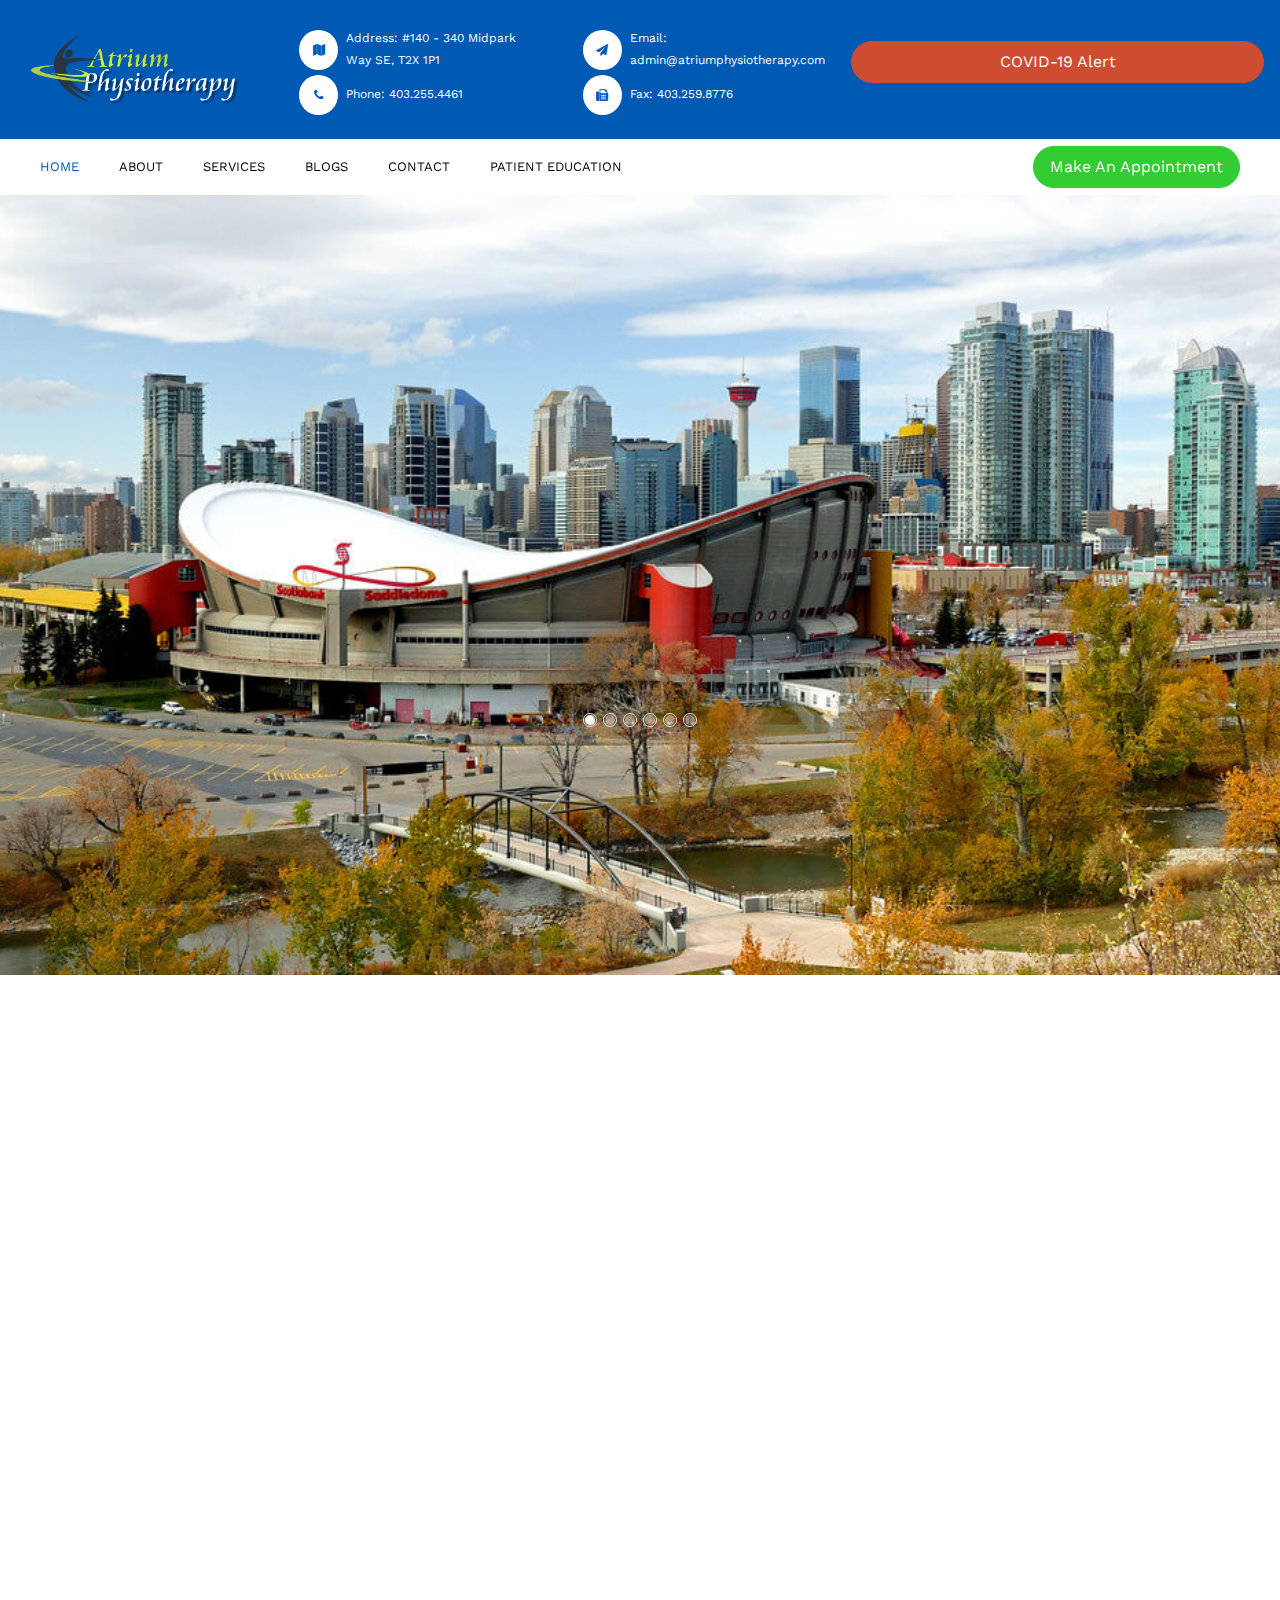
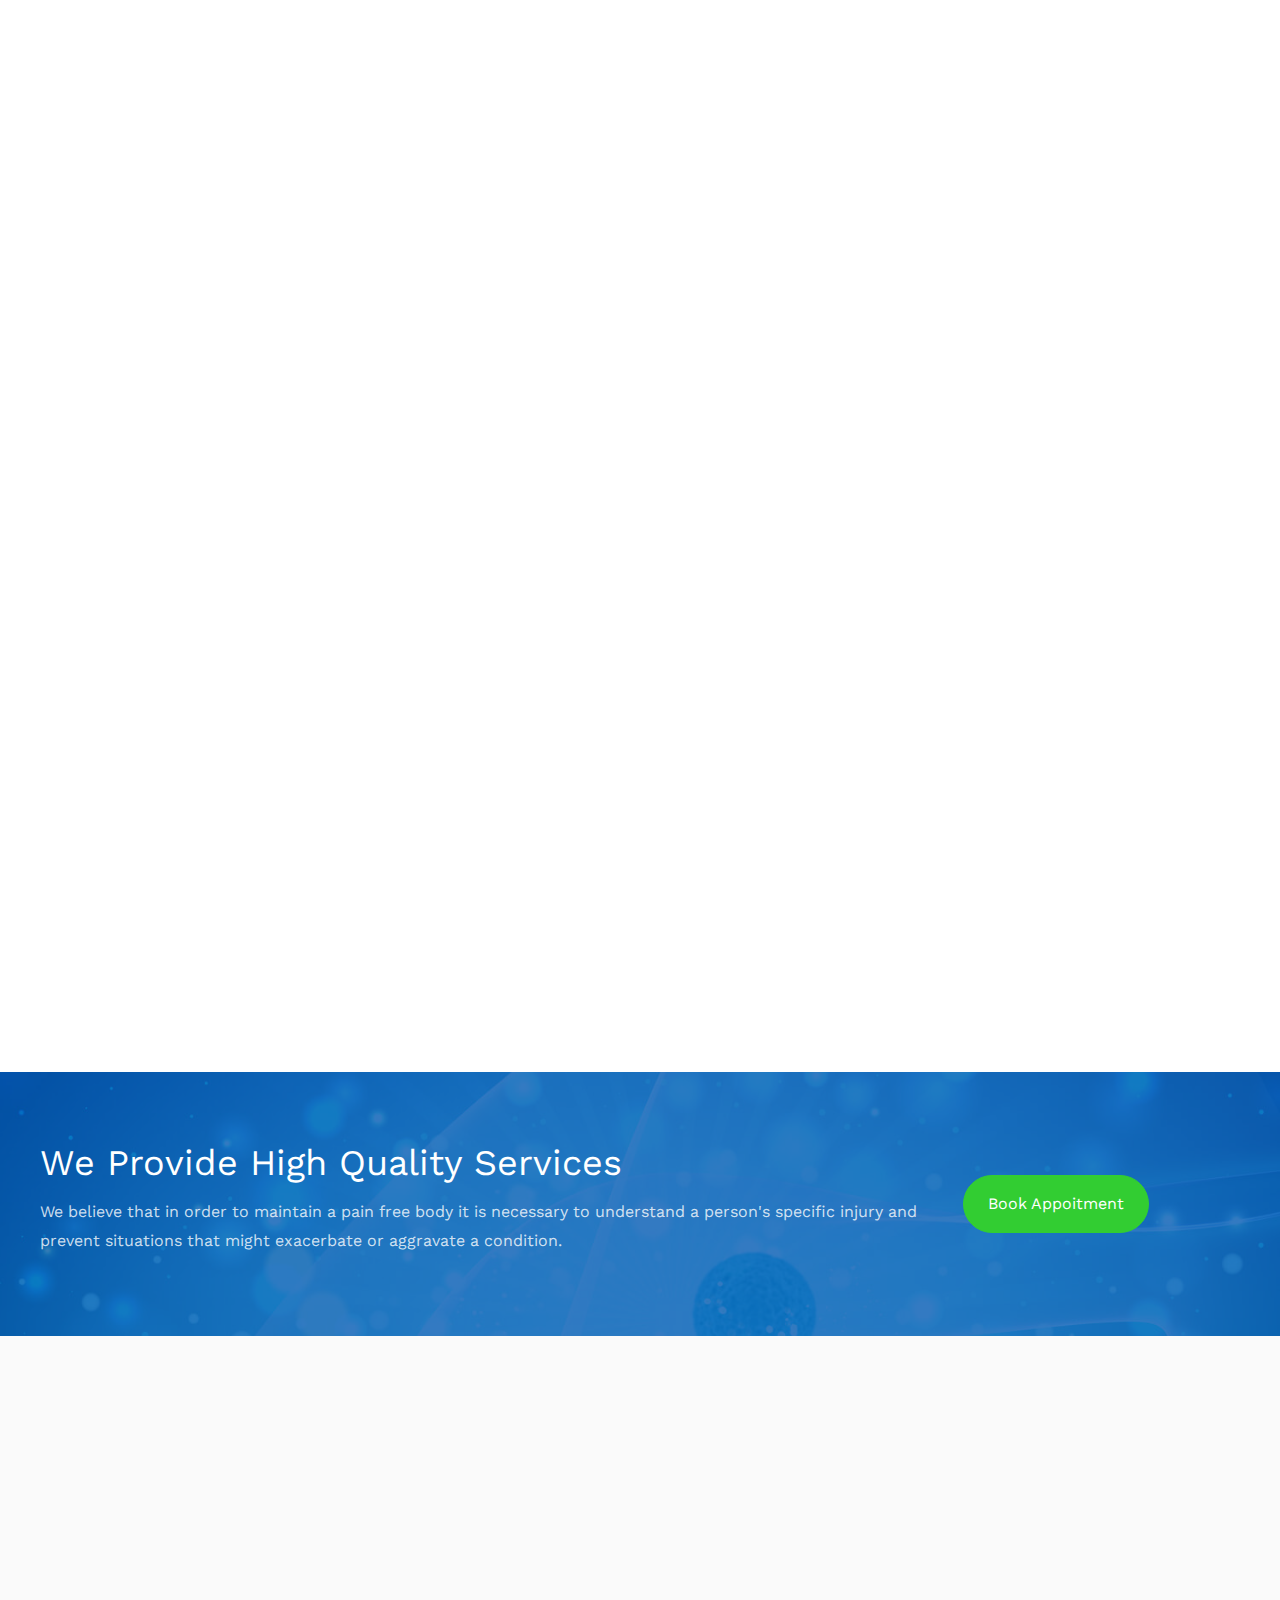
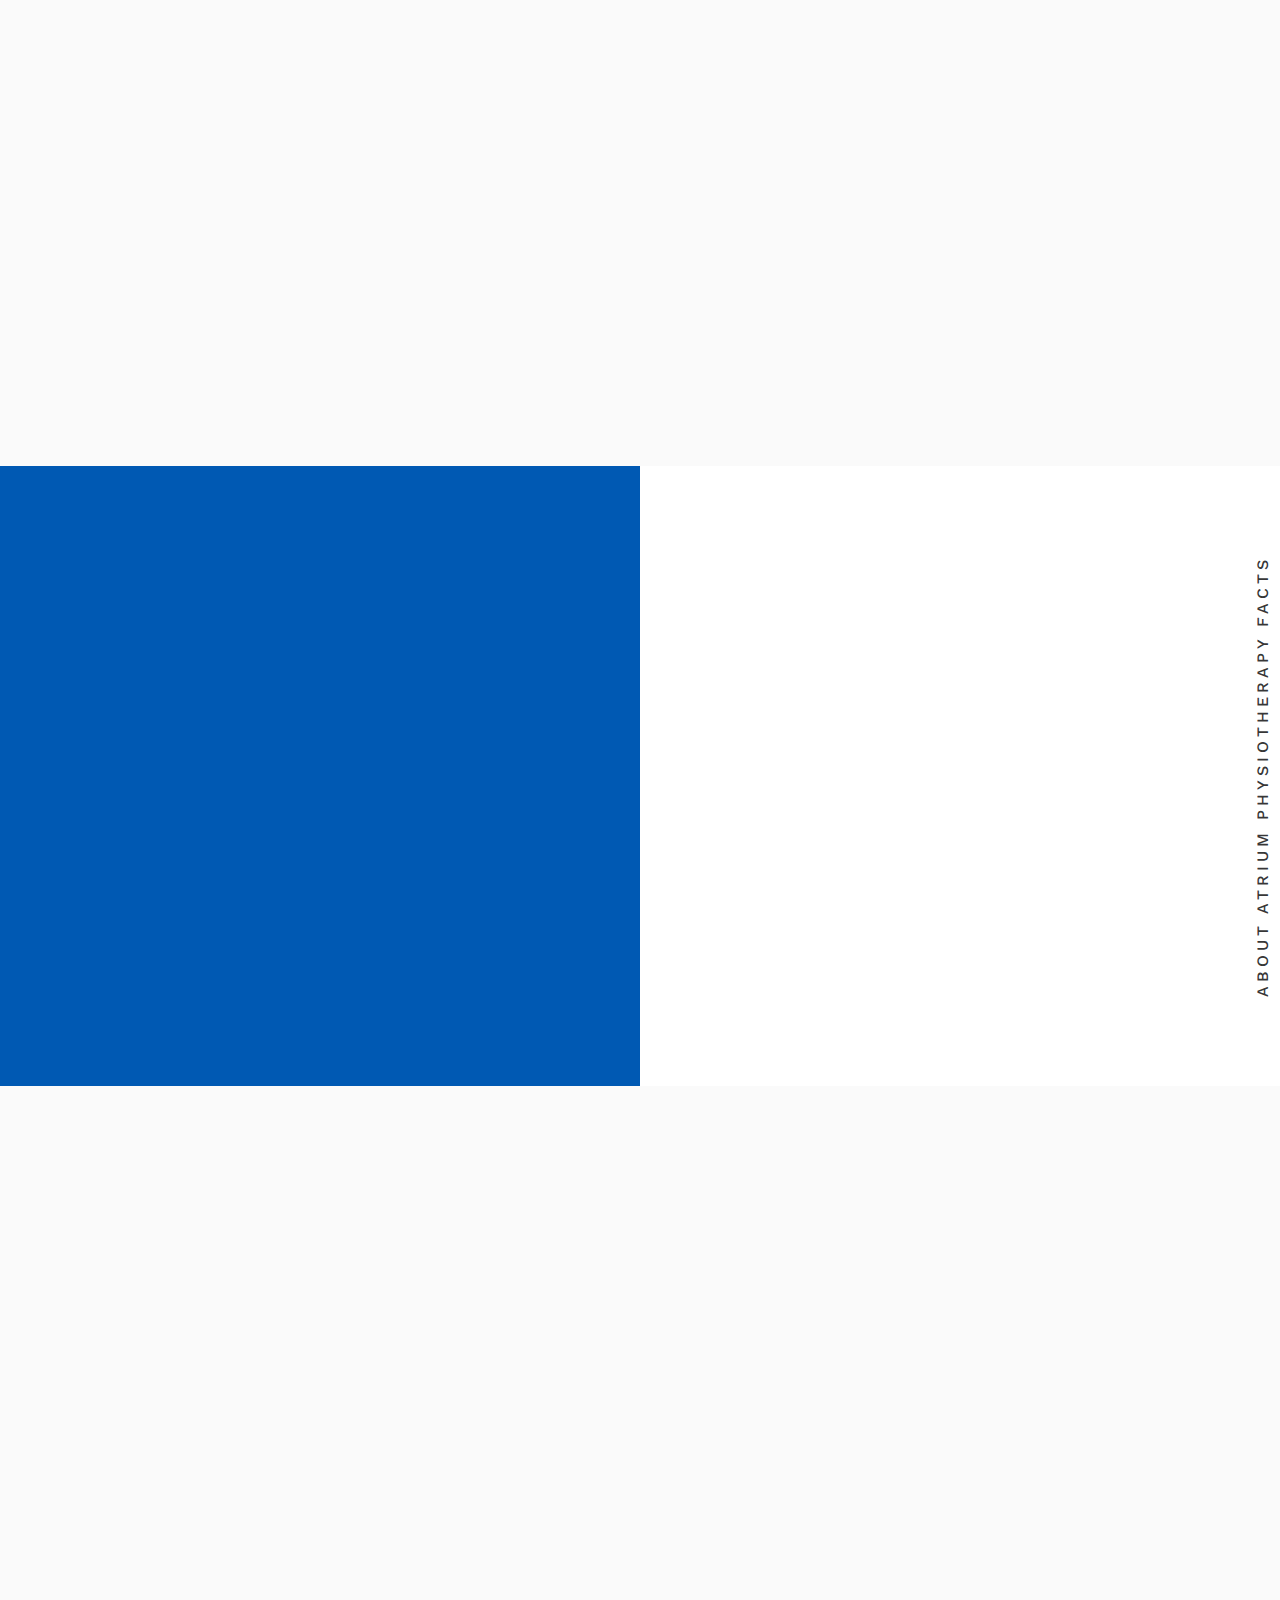
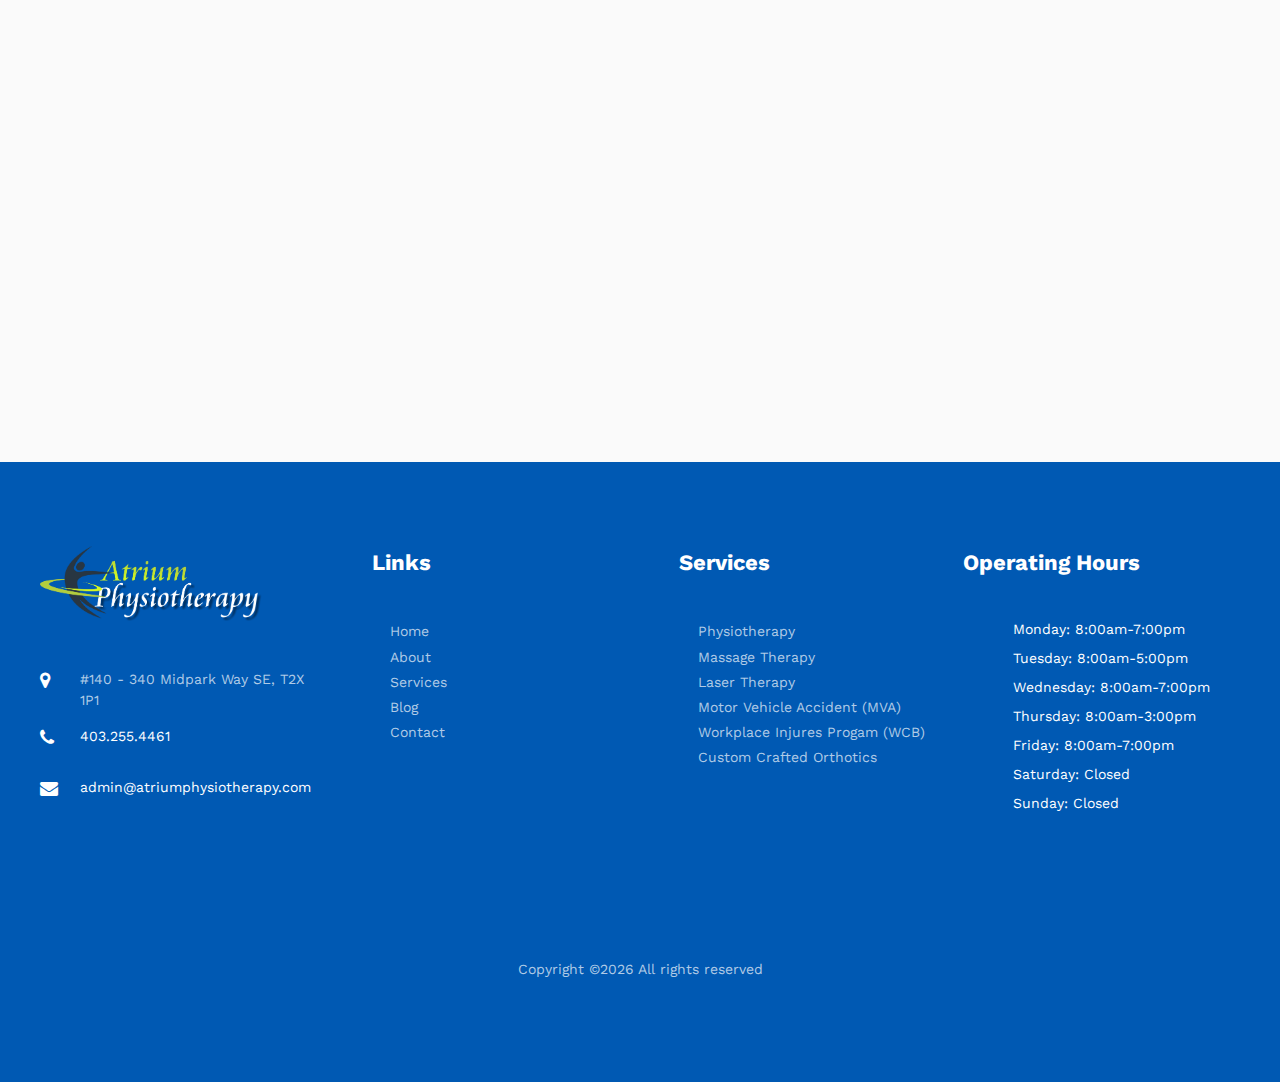
==== index.html @ d452bff9 "first commit" ====
<!DOCTYPE html>
<html lang="en">
  <head>
    <title>Atrium Physiotherapy | Index</title>
    <meta charset="utf-8">
    <meta name="viewport" content="width=device-width, initial-scale=1, shrink-to-fit=no">
		<meta name="description" content="Atrium Physiotherapy located in the Calgary Area, looks to integrate customized physiotherapy treatment with injury prevention techniques to ensure overall musculoskeletal well being. Our mission 
								is to treat immediate needs while providing a strengthening program that will speed up recovery and lead to long term health.<br><br>
								You are in the right hands, experienced therapists you can trust, helping you towards an optimal well being.">
   
    <link href="https://fonts.googleapis.com/css?family=Work+Sans:100,200,300,400,500,600,700,800,900" rel="stylesheet">

    <link rel="stylesheet" href="css/open-iconic-bootstrap.min.css">
    <link rel="stylesheet" href="css/animate.css">
    
    <link rel="stylesheet" href="css/owl.carousel.min.css">
    <link rel="stylesheet" href="css/owl.theme.default.min.css">
    <link rel="stylesheet" href="css/magnific-popup.css">

    <link rel="stylesheet" href="css/aos.css">

    <link rel="stylesheet" href="css/ionicons.min.css">

    <link rel="stylesheet" href="css/bootstrap-datepicker.css">
    <link rel="stylesheet" href="css/jquery.timepicker.css">

    
    <link rel="stylesheet" href="css/flaticon.css">
    <link rel="stylesheet" href="css/icomoon.css">
    <link rel="stylesheet" href="css/style.css">
	<link rel="stylesheet" href="https://use.fontawesome.com/releases/v5.0.13/css/all.css" integrity="sha384-DNOHZ68U8hZfKXOrtjWvjxusGo9WQnrNx2sqG0tfsghAvtVlRW3tvkXWZh58N9jp" crossorigin="anonymous">
	<style>

.covid{
		width:50%;
		max-width:50%;
		}

@media only screen and (max-width: 980px) {
	.covid{
		width:100%;
		max-width:100%;
		}
}
		.slider-item,.owl-carousel{
		pointer-events: none;
		user-select: none;
		z-index: -1000;
		}
		</style>
	</head>
	
	  <body>
    <nav class="navbar py-4 navbar-expand-lg ftco_navbar navbar-light bg-blue flex-row">
	<p class="button-custom order-lg-last mb-0 covid"><a href="covid.php" style='  background: #cd4c32;
    border: 1px solid #cd4c32;
color: #fff;margin-bottom:1rem;width:100%;' class="btn py-2 px-3"><i class="fas fa-exclamation-triangle"></i> COVID-19 Alert</a></p>
    	<div class="container">
    		<div class="row no-gutters d-flex align-items-start align-items-center px-3 px-md-0">
    			<div class="col-lg-4 pr-2 align-items-center">
						  <img src="images/atriumLogo.png" style='max-width:80%;' >
		    		<!--<a class="navbar-brand" href="index.php">Health <span>Plus</span></a>-->
	    		</div>
	    		<div class="col-lg-8 d-none d-md-block">
		    		<div class="row d-flex">
			    		<div class="col-md-6 pr-4 d-flex topper align-items-center">
			    			<div class="icon bg-white mr-2 d-flex justify-content-center align-items-center"><span class="icon-map"></span></div>
						    <span class="text">Address:  #140 - 340 Midpark Way	SE, T2X 1P1</span>
							</div>
							<div class="col-md-6 pr-4 d-flex topper align-items-center">
									<div class="icon bg-white mr-2 d-flex justify-content-center align-items-center"><span class="icon-paper-plane"></span></div>
									<span class="text">Email: admin@atriumphysiotherapy.com</span>
								</div>
					    <div class="col-md-6 pr-4 d-flex topper align-items-center">
					    	<div class="icon bg-white mr-2 d-flex justify-content-center align-items-center"><span class="icon-phone"></span></div>
						    <span class="text">Phone: 403.255.4461</span>
					    </div>
					    <div class="col-md-6 pr-4 d-flex topper align-items-center">
					    	<div class="icon bg-white mr-2 d-flex justify-content-center align-items-center"><span class="icon-fax"></span></div>
						    <span class="text">Fax: 403.259.8776</span>
					    </div>
				    </div>
			    </div>
		    </div>
		  </div>
    </nav>
	  <nav class="navbar navbar-expand-lg navbar-dark bg-dark ftco-navbar-light" id="ftco-navbar">
	    <div class="container d-flex align-items-center">
				<button class="navbar-toggler" type="button" data-toggle="collapse" data-target="#ftco-nav" aria-controls="ftco-nav" aria-expanded="false" aria-label="Toggle navigation">
	        <span class="oi oi-menu"></span> Menu
	      </button>
	      <p class="button-custom order-lg-last mb-0"><a href="appointment.php" class="btn btn-secondary py-2 px-3">Make An Appointment</a></p>
	      <div class="collapse navbar-collapse" id="ftco-nav">
	        <ul class="navbar-nav mr-auto">
	        	<li class="nav-item active"><a href="index.php" class="nav-link pl-0">Home</a></li>
	        	<li class="nav-item"><a href="about.php" class="nav-link">About</a></li>
	         <!--<li class="nav-item"><a href="doctor.html" class="nav-link">Doctors</a></li>-->
	        	<li class="nav-item"><a href="services.html" class="nav-link">Services</a></li>
						<!--<li class="nav-item"><a href="pricing.html" class="nav-link">Pricing</a></li>-->
						<li class="nav-item"><a href="blog.php" class="nav-link">Blogs</a></li>
						<li class="nav-item"><a href="contact.php" class="nav-link">Contact</a></li>
						<li class="nav-item"><a href="education.html" class="nav-link">Patient Education</a></li>
						
	        </ul>
	      </div>
	    </div>
	  </nav>
    <!-- END nav -->
    
    <section class="home-slider owl-carousel">
				<div class="slider-item" style="background-image:url(images/calgary.jpg);">
					<div class="overlay"></div>
					<div class="container">
						<div class="row no-gutters slider-text align-items-center justify-content-start" data-scrollax-parent="true">
						<div class="col-md-6 text ftco-animate">
								<h1 class="mb-4"  style=' color: #000000;'>Helping You <span style=' color: #000000;
									'>Stay Healthy </span></h1>
								 <h3 class="subheading" style=' color: #000000;
								  '><b>Our goal is to make your rehabilitation fast, convenient and comprehensive.</b></h3>
							<p><a href="services.html" class="btn btn-secondary px-4 py-3 mt-3">View our Services</a></p>
						</div>
					</div>
					</div>
				</div>

				<div class="slider-item" style="background-image:url(images/running.jpg);" data-stellar-background-ratio="0.5">
					<div class="overlay"></div>
					<div class="container">
						<div class="row no-gutters slider-text align-items-center justify-content-start" data-scrollax-parent="true">
						<div class="col-md-6 text ftco-animate">
							<h1 class="mb-4" style=' color: #000000;'>Your Health<span style=' color: #000000;
						 '>    is Our Priority  </span></h1>
							<h3 class="subheading" style=' color:#000000;
							 '><b>Feel Better. Live Better.</b></h3>
							<p><a href="services.html" class="btn btn-secondary px-4 py-3 mt-3">View our Services</a></p>
						</div>
					</div>
					</div>
				</div>
      <div class="slider-item" style="background-image:url(images/bg_1.jpg);" data-stellar-background-ratio="0.5">
      	<div class="overlay"></div>
        <div class="container">
          <div class="row no-gutters slider-text align-items-center justify-content-start" data-scrollax-parent="true">
          <div class="col-md-6 text ftco-animate">
            <h1 class="mb-4" style=' color: #000000;'>Helping You <span style=' color: #000000;
						 '>Stay Healthy </span></h1>
            <h3 class="subheading" style=' color:#000000;
						'><b>Get well, Move well, Enjoy the freedom again.</b></h3>
            <p><a href="services.html" class="btn btn-secondary px-4 py-3 mt-3">View our Services</a></p>
          </div>
        </div>
        </div>
      </div>

      <div class="slider-item" style="background-image:url(images/golf.jpg);">
      	<div class="overlay"></div>
        <div class="container">
          <div class="row no-gutters slider-text align-items-center justify-content-start" data-scrollax-parent="true">
          <div class="col-md-6 text ftco-animate">
            <h1 class="mb-4" style=' color: #000000;'>We Care <span style=' color: #000000;'>About Your Health</span></h1>
            <h3 class="subheading" style=' color: #000000;
					 '><b>Your partner in good health.</b></h3>
            <p><a href="services.html" class="btn btn-secondary px-4 py-3 mt-3">View our Services</a></p>
          </div>
        </div>
        </div>
			</div>
			
			
      <div class="slider-item" style="background-image:url(images/worker.jpg);">
      	<div class="overlay"></div>
        <div class="container">
          <div class="row no-gutters slider-text align-items-center justify-content-start" data-scrollax-parent="true">
          <div class="col-md-6 text ftco-animate">
            <h1 class="mb-4" style=' color: #000000;'>We Want <span style=' color: #000000;'>to Help You</span></h1>
            <h3 class="subheading" style=' color: #000000;
						'><b>Your Health is our priority. Our team will provide you the personalized care you need.</b></h3>
            <p><a href="services.html" class="btn btn-secondary px-4 py-3 mt-3">View our Services</a></p>
          </div>
        </div>
        </div>
			</div>
			
			
		
			<div class="slider-item" style="background-image:url(images/driving.jpg);" data-stellar-background-ratio="0.5">
				<div class="overlay"></div>
				<div class="container">
					<div class="row no-gutters slider-text align-items-center justify-content-start" data-scrollax-parent="true">
					<div class="col-md-6 text ftco-animate">
						<h1 class="mb-4"style=' color: #000000;' >Your Health<span style=' color: #000000;
					 '>    is Our Priority  </span></h1>
						<h3 class="subheading" style=' color: #000000;
					'><b>Move well, Feel well, Be well</b></h3>
						<p><a href="services.html" class="btn btn-secondary px-4 py-3 mt-3">View our Services</a></p>
					</div>
				</div>
				</div>
			</div>

    </section>

    <section class="ftco-services ftco-no-pb">
			<div class="container">
				<div class="row no-gutters">
          <div class="col-md-3 d-flex services align-self-stretch p-4 ftco-animate">
            <div class="media block-6 d-block text-center">
              <div class="icon d-flex justify-content-center align-items-center">
            		<span class="flaticon-doctor"></span>
              </div>
              <div class="media-body p-2 mt-3">
                <h3 class="heading">Qualified</h3>
                <p>Our physiotherapists and other service providers are committed to excellence. Providing the highest standards of care. Top-notch customer service and treatment approach that is evidence based and proven to be successful. </p>
              </div>
            </div>      
          </div>
          <div class="col-md-3 d-flex services align-self-stretch p-4 ftco-animate">
            <div class="media block-6 d-block text-center">
              <div class="icon d-flex justify-content-center align-items-center">
            		<span class="flaticon-ambulance"></span>
              </div>
              <div class="media-body p-2 mt-3">
                <h3 class="heading">Extensive</h3>
                <p>With over 20 years of combined experience we have extensive knowledge in many areas of physical and mental health.</p>
              </div>
            </div>    
          </div>
          <div class="col-md-3 d-flex services align-self-stretch p-4 ftco-animate">
            <div class="media block-6 d-block text-center">
              <div class="icon d-flex justify-content-center align-items-center">
            		<span class="flaticon-stethoscope"></span>
              </div>
              <div class="media-body p-2 mt-3">
                <h3 class="heading">Leading Technology</h3>
                <p>Our staff uses leading technology to diagnose patient issues and concerns. Allowing for agile treatment techniques</p>
              </div>
            </div>      
          </div>
          <div class="col-md-3 d-flex services align-self-stretch p-4 ftco-animate">
            <div class="media block-6 d-block text-center">
              <div class="icon d-flex justify-content-center align-items-center">
            		<span class="flaticon-24-hours"></span>
              </div>
              <div class="media-body p-2 mt-3">
                <h3 class="heading">Direct Billing</h3>
                <p>We provide direct billing to various public and private insurance providers in addition to all MVA and WCB Claims.</p>
              </div>
            </div>      
          </div>
        </div>
			</div>
		</section>
		
		<section class="ftco-section ftco-no-pt ftc-no-pb">
			<div class="container">
				<div class="row no-gutters">
					<div class="col-md-12 p-md-6 img img-2 mt-5 mt-md-5 ftco-animate" style="background-image: url(images/homepageStaffPhoto.jpg);background-size:contain;">
					</div>
					<div class="col-md-12 wrap-about py-4 py-md-5 ftco-animate">
	          <div class="heading-section mb-5">
	          	<div class="pl-md-5 ml-md-5">
		          	<span class="subheading">About Atrium Physiotherapy</span>
		            <h2 class="mb-4" style="font-size: 28px;">We proudly provide quality, comprehensive Physiotherapy and Massage Therapy and Custom Crafted Orthotics</h2>
	            </div>
	          </div>
	          <div class="pl-md-5 ml-md-5 mb-5">
							<p>Atrium Physiotherapy looks to integrate customized physiotherapy treatment with injury prevention techniques to ensure overall musculoskeletal well being. Our mission 
								is to treat immediate needs while providing a strengthening program that will speed up recovery and lead to long term health.<br><br>
								You are in the right hands, experienced therapists you can trust, helping you towards an optimal well being.</p>
							<div class="row mt-5 pt-2">
								<div class="col-lg-6">
									<div class="services-2 d-flex">
										<div class="icon mt-2 mr-3 d-flex justify-content-center align-items-center"><span class="flaticon-first-aid-kit"></span></div>
										<div class="text">
											<p>We integrate customized physiotherapy treatment with injury prevention techniques to ensure overall musculoskeletal well being</p>
										</div>
									</div>
								</div>
								<div class="col-lg-6">
									<div class="services-2 d-flex">
										<div class="icon mt-2 mr-3 d-flex justify-content-center align-items-center"><span class="flaticon-dropper"></span></div>
										<div class="text">
												<p>Our Physiotherapist combine a balanced approach after properly diagnosing the problem. </p>
										</div>
									</div>
								</div>
								<div class="col-lg-6">
									<div class="services-2 d-flex">
										<div class="icon mt-2 mr-3 d-flex justify-content-center align-items-center"><span class="flaticon-experiment-results"></span></div>
										<div class="text">
									
											<p>Physiotherapy modalities, Low Intensity Laser, deep tissue massage, active resistive strengthening techniques, proprioceptive rehabilitation and therapeutic exercise are just some of the scientifically based solutions we apply to our patients during their treatment plan.</p>
									
										</div>
									</div>
								</div>
								<div class="col-lg-6">
									<div class="services-2 d-flex">
										<div class="icon mt-2 mr-3 d-flex justify-content-center align-items-center"><span class="flaticon-heart-rate"></span></div>
										<div class="text">
											<p>We believe that in order to maintain a pain free body it is necessary to understand a person's specific injury and prevent situations that might exacerbate or aggravate a condition.</p>
										</div>
									</div>
								</div>
							</div>
							<p>At Atrium Physiotherapy we strive to educate our patients about their condition and collaborate in developing a realistic treatment plan. Our teams of Physiotherapists and Massage Therapist have exceptional credentials and some 20 years of experience with handling all types of musculoskeletal , and neurological issues.</p>
						</div>
					</div>
				</div>
			</div>
		</section>
		
		<section class="ftco-intro" style="background-image: url(images/bg_3.jpg);" data-stellar-background-ratio="0.5">
			<div class="overlay"></div>
			<div class="container">
				<div class="row">
					<div class="col-md-9">
						<h2>We Provide High Quality Services</h2>
						<p class="mb-0">We believe that in order to maintain a pain free body it is necessary to understand a person's specific injury and prevent situations that might exacerbate or aggravate a condition.</p>
						<p></p>
					</div>
					<div class="col-md-3 d-flex align-items-center">
						<p class="mb-0"><a href="appointment.php" class="btn btn-secondary px-4 py-3">Book Appoitment</a></p>
					</div>
				</div>
			</div>
		</section>

    <section class="ftco-section testimony-section bg-light">
      <div class="container">
        <div class="row justify-content-center mb-5 pb-2">
          <div class="col-md-8 text-center heading-section ftco-animate">
          	<span class="subheading">Testimonials</span>
            <h2 class="mb-4">What Our Patients Says About Us</h2>
            <p></p>
          </div>
        </div>
        <div class="row ftco-animate justify-content-center">
          <div class="col-md-8">
            <div class="carousel-testimony owl-carousel">
              <div class="item">
                <div class="testimony-wrap d-flex">
                  <div class="user-img mr-4" style="background-image: url(images/person.png)">
                  </div>
                  <div class="text ml-2 bg-light">
                  	<span class="quote d-flex align-items-center justify-content-center">
                      <i class="icon-quote-left"></i>
                    </span>
                    <p>Hala and her team are extremely knowledgeable and professional.  I was experiencing significant pain and needed to be treated for severe plantar faciitis. Thanks to the physio and massage expertise offered,
											 I was able to get total relief in a very short period of time. Please pay them a visit if you are suffering any pain and discomfort.  With Sincerest Thanks!</p>
                    <p class="name">Michelle B</p>
                    <span class="position">- Google Reviews</span>
                  </div>
                </div>
              </div>
              <div class="item">
                <div class="testimony-wrap d-flex">
                  <div class="user-img mr-4" style="background-image: url(images/person.png)">
                  </div>
                  <div class="text ml-2 bg-light">
                  	<span class="quote d-flex align-items-center justify-content-center">
                      <i class="icon-quote-left"></i>
                    </span>
                    <p>I have referred many of my friends to Hala, she is very knowledgeable and professional. Great clinic!</p>
                    <p class="name">Julie Carbonneau</p>
                    <span class="position">- Google Reviews</span>
                  </div>
                </div>
              </div>
              <div class="item">
                <div class="testimony-wrap d-flex">
                  <div class="user-img mr-4" style="background-image: url(images/person.png)">
                  </div>
                  <div class="text ml-2 bg-light">
                  	<span class="quote d-flex align-items-center justify-content-center">
                      <i class="icon-quote-left"></i>
                    </span>
                    <p>The Best physiotherapist I could’ve find!!
												Last week I had a problem in my leg, I thought it was a muscle pain, but as soon I said my symptoms, my Physiotherapist knew exactly what was my problem and with the exercise and advice she told me, I was perfect the next day!!!
												Don’t waste your time with other places 
												Come here and you won’t  regret it!!</p>
                    <p class="name">Alex Marasco</p>
                    <span class="position">- Google Reviews</span>
                  </div>
                </div>
              </div>
              <div class="item">
                <div class="testimony-wrap d-flex">
                  <div class="user-img mr-4" style="background-image: url(images/person.png)">
                  </div>
                  <div class="text ml-2 bg-light">
                  	<span class="quote d-flex align-items-center justify-content-center">
                      <i class="icon-quote-left"></i>
                    </span>
                    <p>If I were a racing car this would be my favourite repair shop!!! The level of service in this clinic is outstanding as everyone is super involved in making sure patients are treated the best way possible. Best part, easy appointment booking with no bureaucracy. Visit this clinic and see it for yourself!											</p>
                    <p class="name">Damian Ruiz</p>
                    <span class="position">- Google Reviews</span>
                  </div>
                </div>
              </div>
              <div class="item">
                <div class="testimony-wrap d-flex">
                  <div class="user-img mr-4" style="background-image: url(images/person.png)">
                  </div>
                  <div class="text ml-2 bg-light">
                  	<span class="quote d-flex align-items-center justify-content-center">
                      <i class="icon-quote-left"></i>
                    </span>
                    <p>Thank you for your help</p>
                    <p class="name">Vit Tret</p>
                    <span class="position">- Google Reviews</span>
                  </div>
                </div>
              </div>
            </div>
          </div>
        </div>
      </div>
    </section>

    <section class="ftco-section ftco-no-pt ftco-no-pb ftco-counter img" id="section-counter" style="background-image: url(images/bg_3.jpg);" data-stellar-background-ratio="0.5">
    	<div class="container">
    		<div class="row">
    			<div class="col-md-6 py-5 pr-md-5">
	          <div class="heading-section heading-section-white ftco-animate mb-5">
	          	<span class="subheading">Appointments</span>
	            <h2 class="mb-4">Appointment Request</h2>
	            <p>If you have any further questions, please feel free to contact our staff.</p>
	          </div>
			  <span id="outputMessage"> </span>			  
	          <form  method='post' role="form" action="ajax/sendEmail.php" enctype="multipart/form-data" id="myform" class="appointment-form ftco-animate">
						<div class="d-md-flex">
		    				<div class="form-group">
		    					<input type="text" name='name' class="form-control" placeholder="Name" required>
		    				</div>
		    				<div class="form-group ml-md-4">
		    					<input type="email" name='email' class="form-control" placeholder="Email" required>
		    				</div>
	    				</div>
	    				<div class="d-md-flex">
	    					<div class="form-group">
		    					<div class="form-field">
          					<div class="select-wrap">
                      <div class="icon"><span class="ion-ios-arrow-down"></span></div>
                      <select name="service" id="" class="form-control">
                      	<option value="" style='color:black;'>Select Your Services</option>
                        <option value="Health Insurance & Cash" style='color:black;'>Health Insurance & Cash </option>
                        <option value="Motor Vehicle Accident" style='color:black;'>Motor Vehicle Accident</option>
                        <option value="Workers Compensation" style='color:black;'>Workers Compensation </option>
                        <option value="Other Services" style='color:black;'>Other Services</option>
                      </select>
                    </div>
		              </div>
		    				</div>
	    					<div class="form-group ml-md-4">
		    					<input type="text" class="form-control" name='phone' placeholder="Phone" required>
		    				</div>
	    				</div>
	    				<div class="d-md-flex">
									<div class="form-group">
											<textarea cols="30" rows="2" name='pMessage' class="form-control" placeholder="Message" required></textarea>
										</div>
		    			
	    				</div>
	    				<div class="d-md-flex">
									<div class="form-group">
											<div class="input-wrap">
												<div class="icon"><span class="ion-md-calendar"></span></div>
												<input type="text" name='dateC' class="form-control appointment_date" placeholder="Date">
											</div>
										</div>
		            <div class="form-group ml-md-4">
		              <input type="submit" name="submitForm" value="Request Appointment" id='submitEmail' class="btn btn-secondary py-3 px-4">
		            </div>
	    				</div>
	    			</form>
    			</div>
    			<div class="col-lg-6 p-5 bg-counter aside-stretch">
							<h3 class="vr">About Atrium Physiotherapy Facts</h3>
    				<div class="row pt-4 mt-1">
		          <div class="col-md-6 d-flex justify-content-center counter-wrap ftco-animate">
		            <div class="block-18 p-5 bg-light">
		              <div class="text">
		                <strong class="number" data-number="28">0</strong>
		                <span>Years of Experience</span>
		              </div>
		            </div>
		          </div>
		          <div class="col-md-6 d-flex justify-content-center counter-wrap ftco-animate">
		            <div class="block-18 p-5 bg-light">
		              <div class="text">
		                <strong class="number" data-number="7">0</strong>
		                <span>Different Services</span>
		              </div>
		            </div>
		          </div>
		          <div class="col-md-6 d-flex justify-content-center counter-wrap ftco-animate">
		            <div class="block-18 p-5 bg-light">
		              <div class="text">
		                <strong class="number" data-number="4">0</strong>
		                <span>Practitioners</span>
		              </div>
		            </div>
		          </div>
		          <div class="col-md-6 d-flex justify-content-center counter-wrap ftco-animate">
		            <div class="block-18 p-5 bg-light">
		              <div class="text">
		                <strong class="number" data-number="5">0</strong>
		                <span>Staff</span>
		              </div>
		            </div>
		          </div>
	          </div>
          </div>
        </div>
    	</div>
    </section>
		<section class="ftco-section bg-light">
			<div class="container">
				<div class="row justify-content-center mb-5 pb-2">
          <div class="col-md-8 text-center heading-section ftco-animate">
          	<span class="subheading">Blog</span>
            <h2 class="mb-4">Recent Blogs</h2>
            <p>Interesting articles from us to you</p>
          </div>
				</div>
				
				
				<div class="row">

				<div class="col-md-4 ftco-animate"><div class="blog-entry"><a href='blog-single.php?bID=2019092742' class='block-20' style='background-image: url(data:image/jpeg;base64,);'><div class="meta-date text-center p-2"><span class="day">27</span>  <span class="mos">Sep</span><span class="yr">2019</span> </div> </a><div class="text bg-white p-4"><h3 class="heading"><a href="#">test</a></h3><p>teeees</p>  <div class="d-flex align-items-center mt-4">     <p class="mb-0"><a href="blog-single.php?bID=2019092742" class="btn btn-primary">Read More <span class="ion-ios-arrow-round-forward"></span></a></p>
			<p class="ml-auto mb-0"> </p></div></div></div> </div><div class="col-md-4 ftco-animate"><div class="blog-entry"><a href='blog-single.php?bID=2019062776' class='block-20' style='background-image: url([data-uri]);'><div class="meta-date text-center p-2"><span class="day">27</span>  <span class="mos">Jun</span><span class="yr">2019</span> </div> </a><div class="text bg-white p-4"><h3 class="heading"><a href="#">Test test test</a></h3><p>Blog Title Is diaplyed on both the landing page and the blog page</p>  <div class="d-flex align-items-center mt-4">     <p class="mb-0"><a href="blog-single.php?bID=2019062776" class="btn btn-primary">Read More <span class="ion-ios-arrow-round-forward"></span></a></p>
			<p class="ml-auto mb-0"> </p></div></div></div> </div><div class="col-md-4 ftco-animate"><div class="blog-entry"><a href='blog-single.php?bID=199' class='block-20' style='background-image: url([data-uri]);'><div class="meta-date text-center p-2"><span class="day">1</span>  <span class="mos">Jan</span><span class="yr">2019</span> </div> </a><div class="text bg-white p-4"><h3 class="heading"><a href="#">Importance of stretching</a></h3><p>
way, behind the word mountains, far from the countries Vokalia and Consonantia, there live the blind texts</p>  <div class="d-flex align-items-center mt-4">     <p class="mb-0"><a href="blog-single.php?bID=199" class="btn btn-primary">Read More <span class="ion-ios-arrow-round-forward"></span></a></p>
			<p class="ml-auto mb-0"> </p></div></div></div> </div>		
        
        
           
							
                 
                  
               
             
              
                
        
	            
        </div>
			</div>
		</section>

		
    <footer class="ftco-footer bg-blue ftco-section">
      <div class="container">
        <div class="row mb-5">
          <div class="col-md">
            <div class="ftco-footer-widget mb-5">
              <img src="images/atriumLogo.png" style='max-width:80%;' >
            </div>
            <div class="ftco-footer-widget mb-5">
            	<div class="block-23 mb-3">
	              <ul>
	                <li><span class="icon icon-map-marker"></span><span class="text">#140 - 340 Midpark Way	SE, T2X 1P1</span></li>
	                <li><a href="#"><span class="icon icon-phone"></span><span class="text">403.255.4461</span></a></li>
	                <li><a href="#"><span class="icon icon-envelope"></span><span class="text">admin@atriumphysiotherapy.com</span></a></li>
	              </ul>
	            </div>

	            <ul class="ftco-footer-social list-unstyled float-md-left float-lft mt-3">
                <li class="ftco-animate"><a href="https://twitter.com/HealthPlusPhysio"><span class="icon-twitter"></span></a></li>
                <li class="ftco-animate"><a href="https://www.facebook.com/Atriumphysio/"><span class="icon-facebook"></span></a></li>
								<li class="ftco-animate"><a href="https://www.instagram.com/healthplusphysio/"><span class="icon-instagram"></span></a></li>
							<li class="ftco-animate"><a href="https://www.google.com/search?q=atriumphysiotherapy+google+reviews&rlz=1C1GCEA_enCA971CA971&oq=atriumphysiotherapy+google+reviews&aqs=chrome..69i57j69i60l3.4688j0j4&sourceid=chrome&ie=UTF-8#"><span class="icon-google"></span></a></li>

						
              </ul>
            </div>
		  </div>

          <div class="col-md">
            <div class="ftco-footer-widget mb-5 ml-md-4">
			  <h2 class="ftco-heading-2">Links</h2>
			  <a style='float:right;' class="ftco-animate" href='https://www.thebestcalgary.com/best-physiotherapy-calgary/' target='_blank'><img src="images/bestcalgary.webp" style='max-width:60%;' ></a>
              <ul class="list-unstyled">
                <li><a href="#"><span class="ion-ios-arrow-round-forward mr-2"></span>Home</a></li>
                <li><a href="about.php"><span class="ion-ios-arrow-round-forward mr-2"></span>About</a></li>
                <li><a href="services.html"><span class="ion-ios-arrow-round-forward mr-2"></span>Services</a></li>
                <li><a href="blog.html"><span class="ion-ios-arrow-round-forward mr-2"></span>Blog</a></li>
                <li><a href="contact.php"><span class="ion-ios-arrow-round-forward mr-2"></span>Contact</a></li>
              </ul>
            </div>
      
          </div>
          <div class="col-md">
            <div class="ftco-footer-widget mb-5 ml-md-4">
              <h2 class="ftco-heading-2">Services</h2>
              <ul class="list-unstyled">
                <li><a href="services.html"><span class="ion-ios-arrow-round-forward mr-2"></span>Physiotherapy</a></li>
                <li><a href="services.html"><span class="ion-ios-arrow-round-forward mr-2"></span>Massage Therapy</a></li>
                <li><a href="services.html"><span class="ion-ios-arrow-round-forward mr-2"></span>Laser Therapy</a></li>
                <li><a href="services.html"><span class="ion-ios-arrow-round-forward mr-2"></span>Motor Vehicle Accident (MVA)</a></li>
                <li><a href="services.html"><span class="ion-ios-arrow-round-forward mr-2"></span>Workplace Injures Progam (WCB)</a></li>
                <li><a href="services.html"><span class="ion-ios-arrow-round-forward mr-2"></span>Custom Crafted Orthotics</a></li>
              </ul>
            </div>
          </div>
          <div class="col-md">
          	<div class="ftco-footer-widget mb-5">
								<h2 class="ftco-heading-2">Operating Hours</h2>
              <h3 class="open-hours pl-4"><span class="ion-ios-time mr-3"></span>Monday: 8:00am-7:00pm</h3>
                <h3 class="open-hours pl-4"><span class="ion-ios-time mr-3"></span>Tuesday: 8:00am-5:00pm</h3>
                <h3 class="open-hours pl-4"><span class="ion-ios-time mr-3"></span>Wednesday: 8:00am-7:00pm</h3>
                <h3 class="open-hours pl-4"><span class="ion-ios-time mr-3"></span>Thursday: 8:00am-3:00pm</h3>
                <h3 class="open-hours pl-4"><span class="ion-ios-time mr-3"></span>Friday: 8:00am-7:00pm</h3>
               <h3 class="open-hours pl-4"><span class="ion-ios-time mr-3"></span>Saturday: Closed</h3>
                <h3 class="open-hours pl-4"><span class="ion-ios-time mr-3"></span>Sunday: Closed</h3>
						</div>
						<!--
            <div class="ftco-footer-widget mb-5">
            	<h2 class="ftco-heading-2">Subscribe to Us!</h2>
              <form action="#" class="subscribe-form">
                <div class="form-group">
                  <input type="text" class="form-control mb-2 text-center" placeholder="Enter email address">
                  <input type="submit" value="Subscribe" class="form-control submit px-3">
                </div>
              </form>
						</div>
						-->
          </div>
        </div>
        <div class="row">
          <div class="col-md-12 text-center">

            <p>
  Copyright <a href='blogList.php'>&copy;</a><script>document.write(new Date().getFullYear());</script> All rights reserved </p>
          </div>
        </div>
      </div>
    </footer>
  

  <!-- loader -->
  <div id="ftco-loader" class="show fullscreen"><svg class="circular" width="48px" height="48px"><circle class="path-bg" cx="24" cy="24" r="22" fill="none" stroke-width="4" stroke="#eeeeee"/><circle class="path" cx="24" cy="24" r="22" fill="none" stroke-width="4" stroke-miterlimit="10" stroke="#F96D00"/></svg></div>


  <script src="js/jquery.min.js"></script>
  <script src="js/jquery-migrate-3.0.1.min.js"></script>
  <script src="js/popper.min.js"></script>
  <script src="js/bootstrap.min.js"></script>
  <script src="js/jquery.easing.1.3.js"></script>
  <script src="js/jquery.waypoints.min.js"></script>
  <script src="js/jquery.stellar.min.js"></script>
  <script src="js/owl.carousel.min.js"></script>
  <script src="js/jquery.magnific-popup.min.js"></script>
  <script src="js/aos.js"></script>
  <script src="js/jquery.animateNumber.min.js"></script>
  <script src="js/bootstrap-datepicker.js"></script>
  <script src="js/jquery.timepicker.min.js"></script>
  <script src="js/scrollax.min.js"></script>
  <script src="js/google-map.js"></script>
  <script src="js/main.js"></script>
  <script src="js/functions.js"></script>
  </body>
</html>
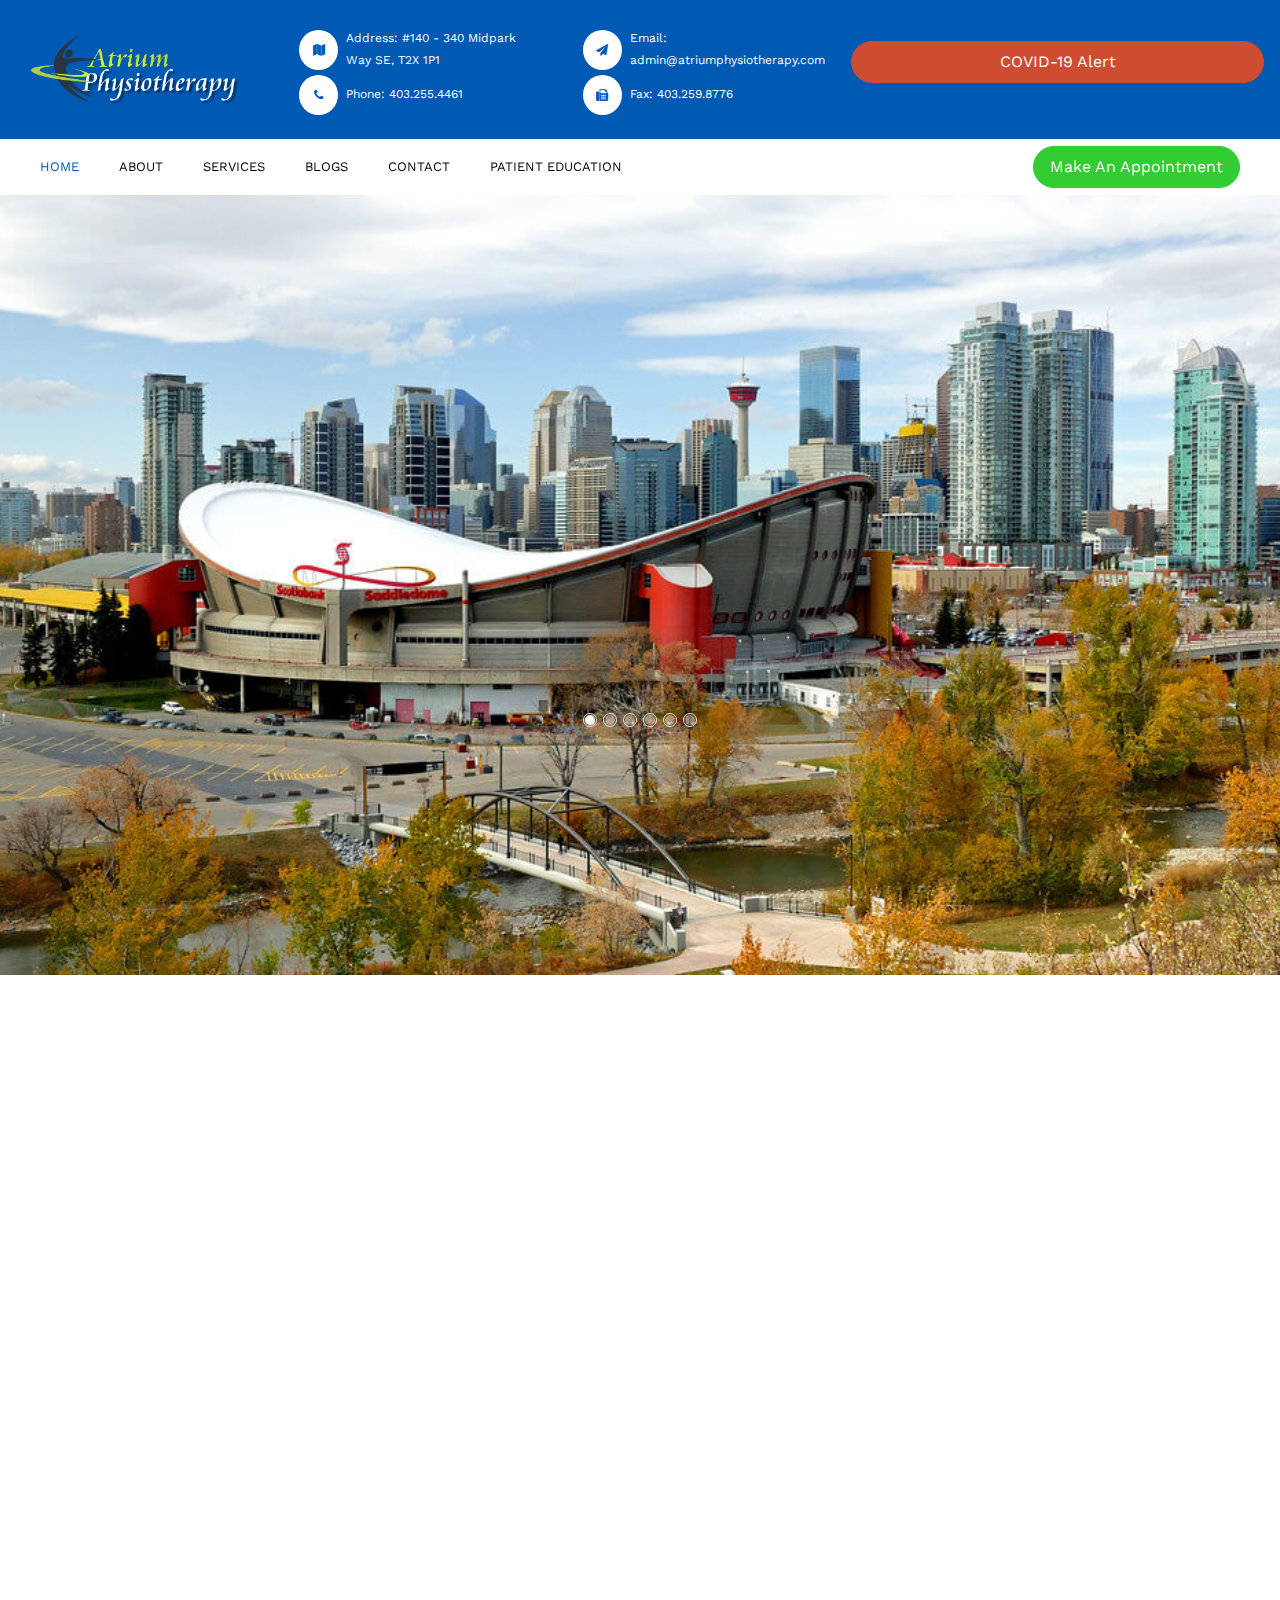
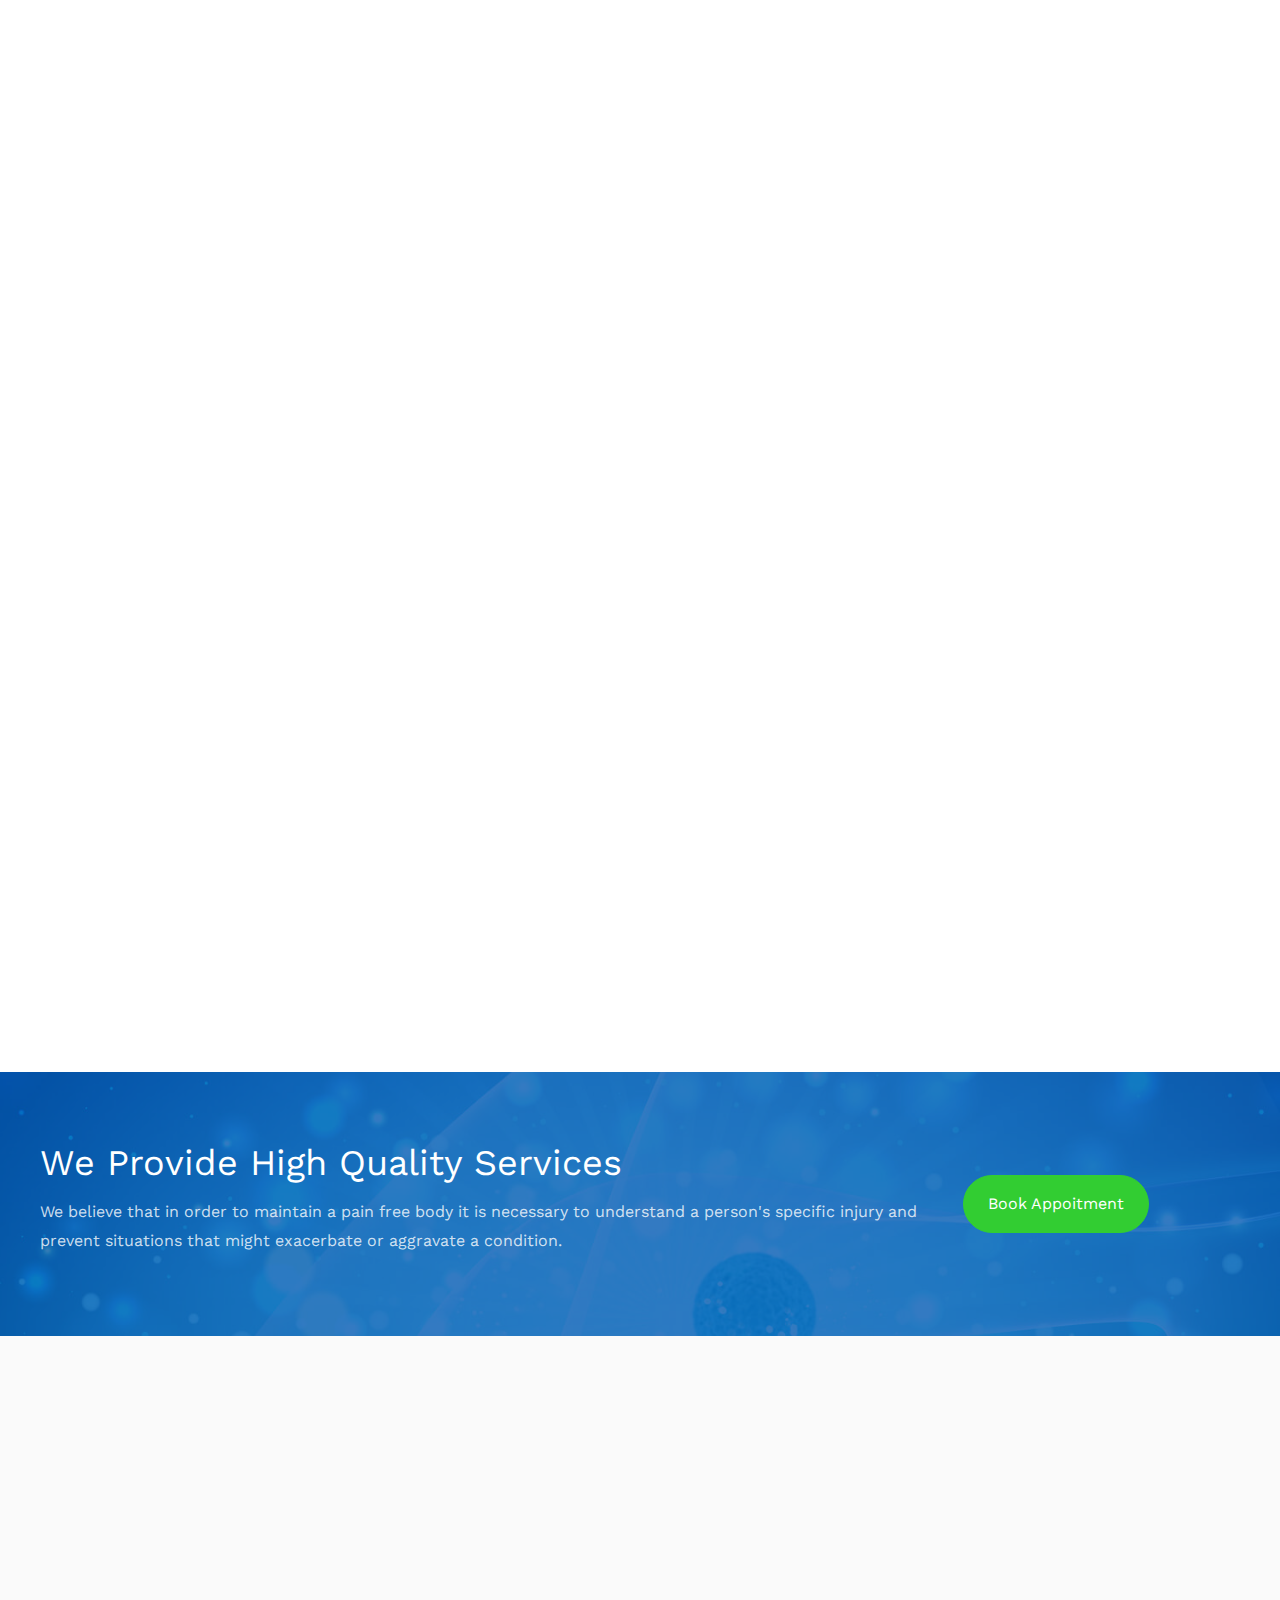
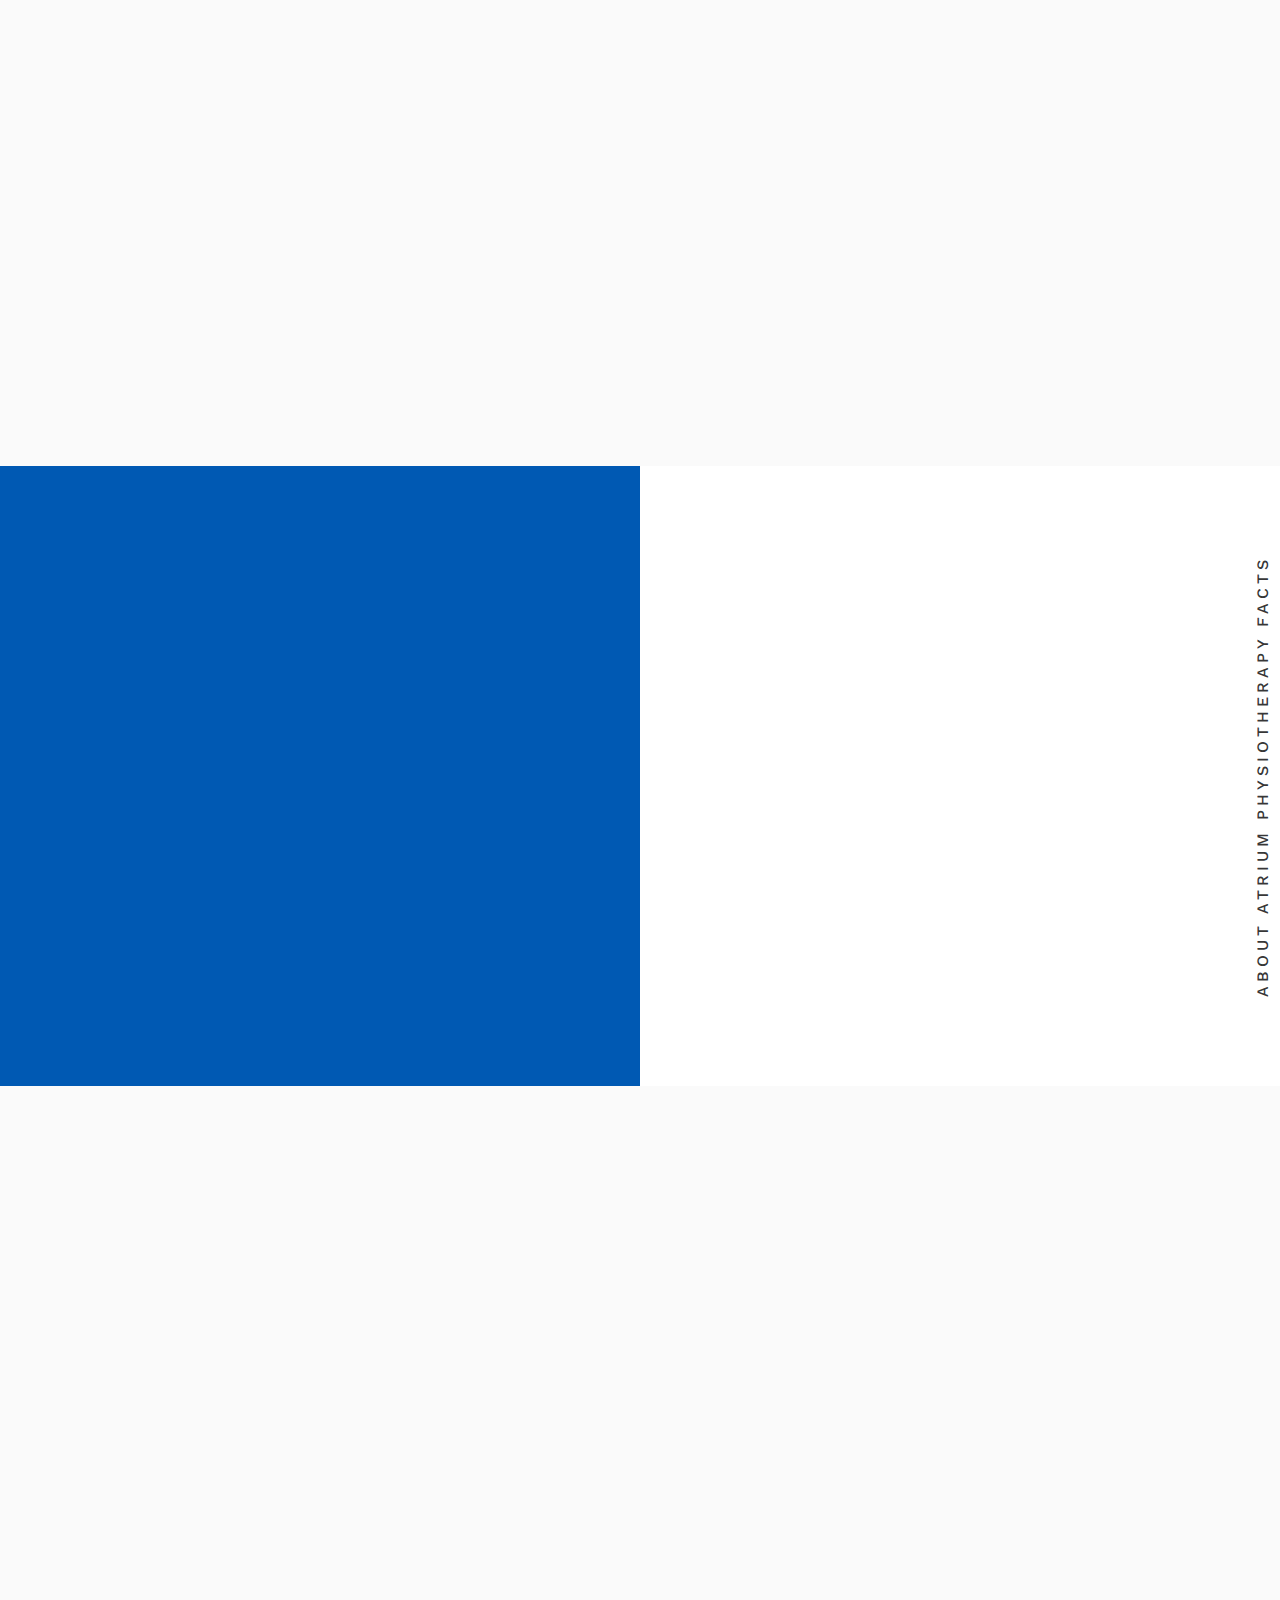
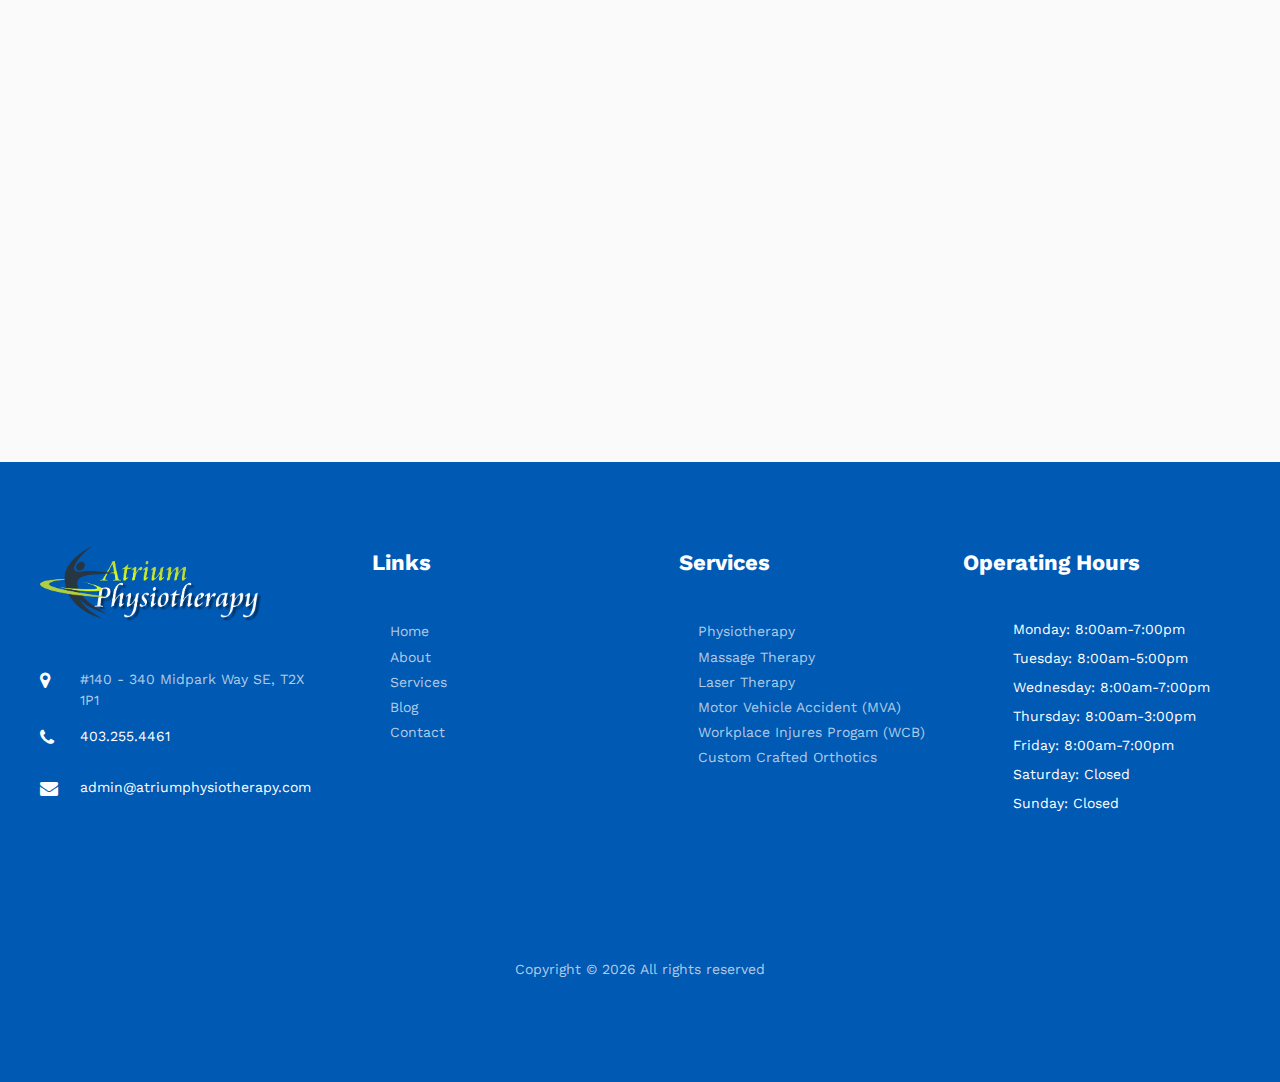
==== commit 0a00c563: "commited files" ====
--- a/index.html
+++ b/index.html
@@ -2,335 +2,576 @@
 <html lang="en">
   <head>
     <title>Atrium Physiotherapy | Index</title>
-    <meta charset="utf-8">
-    <meta name="viewport" content="width=device-width, initial-scale=1, shrink-to-fit=no">
-		<meta name="description" content="Atrium Physiotherapy located in the Calgary Area, looks to integrate customized physiotherapy treatment with injury prevention techniques to ensure overall musculoskeletal well being. Our mission 
+    <meta charset="utf-8" />
+    <meta
+      name="viewport"
+      content="width=device-width, initial-scale=1, shrink-to-fit=no"
+    />
+    <meta
+      name="description"
+      content="Atrium Physiotherapy located in the Calgary Area, looks to integrate customized physiotherapy treatment with injury prevention techniques to ensure overall musculoskeletal well being. Our mission 
 								is to treat immediate needs while providing a strengthening program that will speed up recovery and lead to long term health.<br><br>
-								You are in the right hands, experienced therapists you can trust, helping you towards an optimal well being.">
-   
-    <link href="https://fonts.googleapis.com/css?family=Work+Sans:100,200,300,400,500,600,700,800,900" rel="stylesheet">
-
-    <link rel="stylesheet" href="css/open-iconic-bootstrap.min.css">
-    <link rel="stylesheet" href="css/animate.css">
-    
-    <link rel="stylesheet" href="css/owl.carousel.min.css">
-    <link rel="stylesheet" href="css/owl.theme.default.min.css">
-    <link rel="stylesheet" href="css/magnific-popup.css">
-
-    <link rel="stylesheet" href="css/aos.css">
-
-    <link rel="stylesheet" href="css/ionicons.min.css">
-
-    <link rel="stylesheet" href="css/bootstrap-datepicker.css">
-    <link rel="stylesheet" href="css/jquery.timepicker.css">
-
-    
-    <link rel="stylesheet" href="css/flaticon.css">
-    <link rel="stylesheet" href="css/icomoon.css">
-    <link rel="stylesheet" href="css/style.css">
-	<link rel="stylesheet" href="https://use.fontawesome.com/releases/v5.0.13/css/all.css" integrity="sha384-DNOHZ68U8hZfKXOrtjWvjxusGo9WQnrNx2sqG0tfsghAvtVlRW3tvkXWZh58N9jp" crossorigin="anonymous">
-	<style>
-
-.covid{
-		width:50%;
-		max-width:50%;
-		}
-
-@media only screen and (max-width: 980px) {
-	.covid{
-		width:100%;
-		max-width:100%;
-		}
-}
-		.slider-item,.owl-carousel{
-		pointer-events: none;
-		user-select: none;
-		z-index: -1000;
-		}
-		</style>
-	</head>
-	
-	  <body>
-    <nav class="navbar py-4 navbar-expand-lg ftco_navbar navbar-light bg-blue flex-row">
-	<p class="button-custom order-lg-last mb-0 covid"><a href="covid.php" style='  background: #cd4c32;
-    border: 1px solid #cd4c32;
-color: #fff;margin-bottom:1rem;width:100%;' class="btn py-2 px-3"><i class="fas fa-exclamation-triangle"></i> COVID-19 Alert</a></p>
-    	<div class="container">
-    		<div class="row no-gutters d-flex align-items-start align-items-center px-3 px-md-0">
-    			<div class="col-lg-4 pr-2 align-items-center">
-						  <img src="images/atriumLogo.png" style='max-width:80%;' >
-		    		<!--<a class="navbar-brand" href="index.php">Health <span>Plus</span></a>-->
-	    		</div>
-	    		<div class="col-lg-8 d-none d-md-block">
-		    		<div class="row d-flex">
-			    		<div class="col-md-6 pr-4 d-flex topper align-items-center">
-			    			<div class="icon bg-white mr-2 d-flex justify-content-center align-items-center"><span class="icon-map"></span></div>
-						    <span class="text">Address:  #140 - 340 Midpark Way	SE, T2X 1P1</span>
-							</div>
-							<div class="col-md-6 pr-4 d-flex topper align-items-center">
-									<div class="icon bg-white mr-2 d-flex justify-content-center align-items-center"><span class="icon-paper-plane"></span></div>
-									<span class="text">Email: admin@atriumphysiotherapy.com</span>
-								</div>
-					    <div class="col-md-6 pr-4 d-flex topper align-items-center">
-					    	<div class="icon bg-white mr-2 d-flex justify-content-center align-items-center"><span class="icon-phone"></span></div>
-						    <span class="text">Phone: 403.255.4461</span>
-					    </div>
-					    <div class="col-md-6 pr-4 d-flex topper align-items-center">
-					    	<div class="icon bg-white mr-2 d-flex justify-content-center align-items-center"><span class="icon-fax"></span></div>
-						    <span class="text">Fax: 403.259.8776</span>
-					    </div>
-				    </div>
-			    </div>
-		    </div>
-		  </div>
+								You are in the right hands, experienced therapists you can trust, helping you towards an optimal well being."
+    />
+
+    <link
+      href="https://fonts.googleapis.com/css?family=Work+Sans:100,200,300,400,500,600,700,800,900"
+      rel="stylesheet"
+    />
+
+    <link rel="stylesheet" href="css/open-iconic-bootstrap.min.css" />
+    <link rel="stylesheet" href="css/animate.css" />
+
+    <link rel="stylesheet" href="css/owl.carousel.min.css" />
+    <link rel="stylesheet" href="css/owl.theme.default.min.css" />
+    <link rel="stylesheet" href="css/magnific-popup.css" />
+
+    <link rel="stylesheet" href="css/aos.css" />
+
+    <link rel="stylesheet" href="css/ionicons.min.css" />
+
+    <link rel="stylesheet" href="css/bootstrap-datepicker.css" />
+    <link rel="stylesheet" href="css/jquery.timepicker.css" />
+
+    <link rel="stylesheet" href="css/flaticon.css" />
+    <link rel="stylesheet" href="css/icomoon.css" />
+    <link rel="stylesheet" href="css/style.css" />
+    <link
+      rel="stylesheet"
+      href="https://use.fontawesome.com/releases/v5.0.13/css/all.css"
+      integrity="sha384-DNOHZ68U8hZfKXOrtjWvjxusGo9WQnrNx2sqG0tfsghAvtVlRW3tvkXWZh58N9jp"
+      crossorigin="anonymous"
+    />
+    <style>
+      .covid {
+        width: 50%;
+        max-width: 50%;
+      }
+
+      @media only screen and (max-width: 980px) {
+        .covid {
+          width: 100%;
+          max-width: 100%;
+        }
+      }
+      .slider-item,
+      .owl-carousel {
+        pointer-events: none;
+        user-select: none;
+        z-index: -1000;
+      }
+    </style>
+  </head>
+
+  <body>
+    <nav
+      class="navbar py-4 navbar-expand-lg ftco_navbar navbar-light bg-blue flex-row"
+    >
+      <p class="button-custom order-lg-last mb-0 covid">
+        <a
+          href="covid.php"
+          style="
+            background: #cd4c32;
+            border: 1px solid #cd4c32;
+            color: #fff;
+            margin-bottom: 1rem;
+            width: 100%;
+          "
+          class="btn py-2 px-3"
+          ><i class="fas fa-exclamation-triangle"></i> COVID-19 Alert</a
+        >
+      </p>
+      <div class="container">
+        <div
+          class="row no-gutters d-flex align-items-start align-items-center px-3 px-md-0"
+        >
+          <div class="col-lg-4 pr-2 align-items-center">
+            <img src="images/atriumLogo.png" style="max-width: 80%" />
+            <!--<a class="navbar-brand" href="index.php">Health <span>Plus</span></a>-->
+          </div>
+          <div class="col-lg-8 d-none d-md-block">
+            <div class="row d-flex">
+              <div class="col-md-6 pr-4 d-flex topper align-items-center">
+                <div
+                  class="icon bg-white mr-2 d-flex justify-content-center align-items-center"
+                >
+                  <span class="icon-map"></span>
+                </div>
+                <span class="text"
+                  >Address: #140 - 340 Midpark Way SE, T2X 1P1</span
+                >
+              </div>
+              <div class="col-md-6 pr-4 d-flex topper align-items-center">
+                <div
+                  class="icon bg-white mr-2 d-flex justify-content-center align-items-center"
+                >
+                  <span class="icon-paper-plane"></span>
+                </div>
+                <span class="text">Email: admin@atriumphysiotherapy.com</span>
+              </div>
+              <div class="col-md-6 pr-4 d-flex topper align-items-center">
+                <div
+                  class="icon bg-white mr-2 d-flex justify-content-center align-items-center"
+                >
+                  <span class="icon-phone"></span>
+                </div>
+                <span class="text">Phone: 403.255.4461</span>
+              </div>
+              <div class="col-md-6 pr-4 d-flex topper align-items-center">
+                <div
+                  class="icon bg-white mr-2 d-flex justify-content-center align-items-center"
+                >
+                  <span class="icon-fax"></span>
+                </div>
+                <span class="text">Fax: 403.259.8776</span>
+              </div>
+            </div>
+          </div>
+        </div>
+      </div>
     </nav>
-	  <nav class="navbar navbar-expand-lg navbar-dark bg-dark ftco-navbar-light" id="ftco-navbar">
-	    <div class="container d-flex align-items-center">
-				<button class="navbar-toggler" type="button" data-toggle="collapse" data-target="#ftco-nav" aria-controls="ftco-nav" aria-expanded="false" aria-label="Toggle navigation">
-	        <span class="oi oi-menu"></span> Menu
-	      </button>
-	      <p class="button-custom order-lg-last mb-0"><a href="appointment.php" class="btn btn-secondary py-2 px-3">Make An Appointment</a></p>
-	      <div class="collapse navbar-collapse" id="ftco-nav">
-	        <ul class="navbar-nav mr-auto">
-	        	<li class="nav-item active"><a href="index.php" class="nav-link pl-0">Home</a></li>
-	        	<li class="nav-item"><a href="about.php" class="nav-link">About</a></li>
-	         <!--<li class="nav-item"><a href="doctor.html" class="nav-link">Doctors</a></li>-->
-	        	<li class="nav-item"><a href="services.html" class="nav-link">Services</a></li>
-						<!--<li class="nav-item"><a href="pricing.html" class="nav-link">Pricing</a></li>-->
-						<li class="nav-item"><a href="blog.php" class="nav-link">Blogs</a></li>
-						<li class="nav-item"><a href="contact.php" class="nav-link">Contact</a></li>
-						<li class="nav-item"><a href="education.html" class="nav-link">Patient Education</a></li>
-						
-	        </ul>
-	      </div>
-	    </div>
-	  </nav>
+    <nav
+      class="navbar navbar-expand-lg navbar-dark bg-dark ftco-navbar-light"
+      id="ftco-navbar"
+    >
+      <div class="container d-flex align-items-center">
+        <button
+          class="navbar-toggler"
+          type="button"
+          data-toggle="collapse"
+          data-target="#ftco-nav"
+          aria-controls="ftco-nav"
+          aria-expanded="false"
+          aria-label="Toggle navigation"
+        >
+          <span class="oi oi-menu"></span> Menu
+        </button>
+        <p class="button-custom order-lg-last mb-0">
+          <a href="appointment.php" class="btn btn-secondary py-2 px-3"
+            >Make An Appointment</a
+          >
+        </p>
+        <div class="collapse navbar-collapse" id="ftco-nav">
+          <ul class="navbar-nav mr-auto">
+            <li class="nav-item active">
+              <a href="index.php" class="nav-link pl-0">Home</a>
+            </li>
+            <li class="nav-item">
+              <a href="about.php" class="nav-link">About</a>
+            </li>
+            <!--<li class="nav-item"><a href="doctor.html" class="nav-link">Doctors</a></li>-->
+            <li class="nav-item">
+              <a href="services.html" class="nav-link">Services</a>
+            </li>
+            <!--<li class="nav-item"><a href="pricing.html" class="nav-link">Pricing</a></li>-->
+            <li class="nav-item">
+              <a href="blog.php" class="nav-link">Blogs</a>
+            </li>
+            <li class="nav-item">
+              <a href="contact.php" class="nav-link">Contact</a>
+            </li>
+            <li class="nav-item">
+              <a href="education.html" class="nav-link">Patient Education</a>
+            </li>
+          </ul>
+        </div>
+      </div>
+    </nav>
     <!-- END nav -->
-    
+
     <section class="home-slider owl-carousel">
-				<div class="slider-item" style="background-image:url(images/calgary.jpg);">
-					<div class="overlay"></div>
-					<div class="container">
-						<div class="row no-gutters slider-text align-items-center justify-content-start" data-scrollax-parent="true">
-						<div class="col-md-6 text ftco-animate">
-								<h1 class="mb-4"  style=' color: #000000;'>Helping You <span style=' color: #000000;
-									'>Stay Healthy </span></h1>
-								 <h3 class="subheading" style=' color: #000000;
-								  '><b>Our goal is to make your rehabilitation fast, convenient and comprehensive.</b></h3>
-							<p><a href="services.html" class="btn btn-secondary px-4 py-3 mt-3">View our Services</a></p>
-						</div>
-					</div>
-					</div>
-				</div>
-
-				<div class="slider-item" style="background-image:url(images/running.jpg);" data-stellar-background-ratio="0.5">
-					<div class="overlay"></div>
-					<div class="container">
-						<div class="row no-gutters slider-text align-items-center justify-content-start" data-scrollax-parent="true">
-						<div class="col-md-6 text ftco-animate">
-							<h1 class="mb-4" style=' color: #000000;'>Your Health<span style=' color: #000000;
-						 '>    is Our Priority  </span></h1>
-							<h3 class="subheading" style=' color:#000000;
-							 '><b>Feel Better. Live Better.</b></h3>
-							<p><a href="services.html" class="btn btn-secondary px-4 py-3 mt-3">View our Services</a></p>
-						</div>
-					</div>
-					</div>
-				</div>
-      <div class="slider-item" style="background-image:url(images/bg_1.jpg);" data-stellar-background-ratio="0.5">
-      	<div class="overlay"></div>
+      <div
+        class="slider-item"
+        style="background-image: url(images/calgary.jpg)"
+      >
+        <div class="overlay"></div>
         <div class="container">
-          <div class="row no-gutters slider-text align-items-center justify-content-start" data-scrollax-parent="true">
-          <div class="col-md-6 text ftco-animate">
-            <h1 class="mb-4" style=' color: #000000;'>Helping You <span style=' color: #000000;
-						 '>Stay Healthy </span></h1>
-            <h3 class="subheading" style=' color:#000000;
-						'><b>Get well, Move well, Enjoy the freedom again.</b></h3>
-            <p><a href="services.html" class="btn btn-secondary px-4 py-3 mt-3">View our Services</a></p>
-          </div>
-        </div>
-        </div>
-      </div>
-
-      <div class="slider-item" style="background-image:url(images/golf.jpg);">
-      	<div class="overlay"></div>
+          <div
+            class="row no-gutters slider-text align-items-center justify-content-start"
+            data-scrollax-parent="true"
+          >
+            <div class="col-md-6 text ftco-animate">
+              <h1 class="mb-4" style="color: #000000">
+                Helping You <span style="color: #000000">Stay Healthy </span>
+              </h1>
+              <h3 class="subheading" style="color: #000000">
+                <b
+                  >Our goal is to make your rehabilitation fast, convenient and
+                  comprehensive.</b
+                >
+              </h3>
+              <p>
+                <a href="services.html" class="btn btn-secondary px-4 py-3 mt-3"
+                  >View our Services</a
+                >
+              </p>
+            </div>
+          </div>
+        </div>
+      </div>
+
+      <div
+        class="slider-item"
+        style="background-image: url(images/running.jpg)"
+        data-stellar-background-ratio="0.5"
+      >
+        <div class="overlay"></div>
         <div class="container">
-          <div class="row no-gutters slider-text align-items-center justify-content-start" data-scrollax-parent="true">
-          <div class="col-md-6 text ftco-animate">
-            <h1 class="mb-4" style=' color: #000000;'>We Care <span style=' color: #000000;'>About Your Health</span></h1>
-            <h3 class="subheading" style=' color: #000000;
-					 '><b>Your partner in good health.</b></h3>
-            <p><a href="services.html" class="btn btn-secondary px-4 py-3 mt-3">View our Services</a></p>
-          </div>
-        </div>
-        </div>
-			</div>
-			
-			
-      <div class="slider-item" style="background-image:url(images/worker.jpg);">
-      	<div class="overlay"></div>
+          <div
+            class="row no-gutters slider-text align-items-center justify-content-start"
+            data-scrollax-parent="true"
+          >
+            <div class="col-md-6 text ftco-animate">
+              <h1 class="mb-4" style="color: #000000">
+                Your Health<span style="color: #000000"> is Our Priority </span>
+              </h1>
+              <h3 class="subheading" style="color: #000000">
+                <b>Feel Better. Live Better.</b>
+              </h3>
+              <p>
+                <a href="services.html" class="btn btn-secondary px-4 py-3 mt-3"
+                  >View our Services</a
+                >
+              </p>
+            </div>
+          </div>
+        </div>
+      </div>
+      <div
+        class="slider-item"
+        style="background-image: url(images/bg_1.jpg)"
+        data-stellar-background-ratio="0.5"
+      >
+        <div class="overlay"></div>
         <div class="container">
-          <div class="row no-gutters slider-text align-items-center justify-content-start" data-scrollax-parent="true">
-          <div class="col-md-6 text ftco-animate">
-            <h1 class="mb-4" style=' color: #000000;'>We Want <span style=' color: #000000;'>to Help You</span></h1>
-            <h3 class="subheading" style=' color: #000000;
-						'><b>Your Health is our priority. Our team will provide you the personalized care you need.</b></h3>
-            <p><a href="services.html" class="btn btn-secondary px-4 py-3 mt-3">View our Services</a></p>
-          </div>
-        </div>
-        </div>
-			</div>
-			
-			
-		
-			<div class="slider-item" style="background-image:url(images/driving.jpg);" data-stellar-background-ratio="0.5">
-				<div class="overlay"></div>
-				<div class="container">
-					<div class="row no-gutters slider-text align-items-center justify-content-start" data-scrollax-parent="true">
-					<div class="col-md-6 text ftco-animate">
-						<h1 class="mb-4"style=' color: #000000;' >Your Health<span style=' color: #000000;
-					 '>    is Our Priority  </span></h1>
-						<h3 class="subheading" style=' color: #000000;
-					'><b>Move well, Feel well, Be well</b></h3>
-						<p><a href="services.html" class="btn btn-secondary px-4 py-3 mt-3">View our Services</a></p>
-					</div>
-				</div>
-				</div>
-			</div>
-
+          <div
+            class="row no-gutters slider-text align-items-center justify-content-start"
+            data-scrollax-parent="true"
+          >
+            <div class="col-md-6 text ftco-animate">
+              <h1 class="mb-4" style="color: #000000">
+                Helping You <span style="color: #000000">Stay Healthy </span>
+              </h1>
+              <h3 class="subheading" style="color: #000000">
+                <b>Get well, Move well, Enjoy the freedom again.</b>
+              </h3>
+              <p>
+                <a href="services.html" class="btn btn-secondary px-4 py-3 mt-3"
+                  >View our Services</a
+                >
+              </p>
+            </div>
+          </div>
+        </div>
+      </div>
+
+      <div class="slider-item" style="background-image: url(images/golf.jpg)">
+        <div class="overlay"></div>
+        <div class="container">
+          <div
+            class="row no-gutters slider-text align-items-center justify-content-start"
+            data-scrollax-parent="true"
+          >
+            <div class="col-md-6 text ftco-animate">
+              <h1 class="mb-4" style="color: #000000">
+                We Care <span style="color: #000000">About Your Health</span>
+              </h1>
+              <h3 class="subheading" style="color: #000000">
+                <b>Your partner in good health.</b>
+              </h3>
+              <p>
+                <a href="services.html" class="btn btn-secondary px-4 py-3 mt-3"
+                  >View our Services</a
+                >
+              </p>
+            </div>
+          </div>
+        </div>
+      </div>
+
+      <div class="slider-item" style="background-image: url(images/worker.jpg)">
+        <div class="overlay"></div>
+        <div class="container">
+          <div
+            class="row no-gutters slider-text align-items-center justify-content-start"
+            data-scrollax-parent="true"
+          >
+            <div class="col-md-6 text ftco-animate">
+              <h1 class="mb-4" style="color: #000000">
+                We Want <span style="color: #000000">to Help You</span>
+              </h1>
+              <h3 class="subheading" style="color: #000000">
+                <b
+                  >Your Health is our priority. Our team will provide you the
+                  personalized care you need.</b
+                >
+              </h3>
+              <p>
+                <a href="services.html" class="btn btn-secondary px-4 py-3 mt-3"
+                  >View our Services</a
+                >
+              </p>
+            </div>
+          </div>
+        </div>
+      </div>
+
+      <div
+        class="slider-item"
+        style="background-image: url(images/driving.jpg)"
+        data-stellar-background-ratio="0.5"
+      >
+        <div class="overlay"></div>
+        <div class="container">
+          <div
+            class="row no-gutters slider-text align-items-center justify-content-start"
+            data-scrollax-parent="true"
+          >
+            <div class="col-md-6 text ftco-animate">
+              <h1 class="mb-4" style="color: #000000">
+                Your Health<span style="color: #000000"> is Our Priority </span>
+              </h1>
+              <h3 class="subheading" style="color: #000000">
+                <b>Move well, Feel well, Be well</b>
+              </h3>
+              <p>
+                <a href="services.html" class="btn btn-secondary px-4 py-3 mt-3"
+                  >View our Services</a
+                >
+              </p>
+            </div>
+          </div>
+        </div>
+      </div>
     </section>
 
     <section class="ftco-services ftco-no-pb">
-			<div class="container">
-				<div class="row no-gutters">
-          <div class="col-md-3 d-flex services align-self-stretch p-4 ftco-animate">
+      <div class="container">
+        <div class="row no-gutters">
+          <div
+            class="col-md-3 d-flex services align-self-stretch p-4 ftco-animate"
+          >
             <div class="media block-6 d-block text-center">
-              <div class="icon d-flex justify-content-center align-items-center">
-            		<span class="flaticon-doctor"></span>
+              <div
+                class="icon d-flex justify-content-center align-items-center"
+              >
+                <span class="flaticon-doctor"></span>
               </div>
               <div class="media-body p-2 mt-3">
                 <h3 class="heading">Qualified</h3>
-                <p>Our physiotherapists and other service providers are committed to excellence. Providing the highest standards of care. Top-notch customer service and treatment approach that is evidence based and proven to be successful. </p>
-              </div>
-            </div>      
-          </div>
-          <div class="col-md-3 d-flex services align-self-stretch p-4 ftco-animate">
+                <p>
+                  Our physiotherapists and other service providers are committed
+                  to excellence. Providing the highest standards of care.
+                  Top-notch customer service and treatment approach that is
+                  evidence based and proven to be successful.
+                </p>
+              </div>
+            </div>
+          </div>
+          <div
+            class="col-md-3 d-flex services align-self-stretch p-4 ftco-animate"
+          >
             <div class="media block-6 d-block text-center">
-              <div class="icon d-flex justify-content-center align-items-center">
-            		<span class="flaticon-ambulance"></span>
+              <div
+                class="icon d-flex justify-content-center align-items-center"
+              >
+                <span class="flaticon-ambulance"></span>
               </div>
               <div class="media-body p-2 mt-3">
                 <h3 class="heading">Extensive</h3>
-                <p>With over 20 years of combined experience we have extensive knowledge in many areas of physical and mental health.</p>
-              </div>
-            </div>    
-          </div>
-          <div class="col-md-3 d-flex services align-self-stretch p-4 ftco-animate">
+                <p>
+                  With over 20 years of combined experience we have extensive
+                  knowledge in many areas of physical and mental health.
+                </p>
+              </div>
+            </div>
+          </div>
+          <div
+            class="col-md-3 d-flex services align-self-stretch p-4 ftco-animate"
+          >
             <div class="media block-6 d-block text-center">
-              <div class="icon d-flex justify-content-center align-items-center">
-            		<span class="flaticon-stethoscope"></span>
+              <div
+                class="icon d-flex justify-content-center align-items-center"
+              >
+                <span class="flaticon-stethoscope"></span>
               </div>
               <div class="media-body p-2 mt-3">
                 <h3 class="heading">Leading Technology</h3>
-                <p>Our staff uses leading technology to diagnose patient issues and concerns. Allowing for agile treatment techniques</p>
-              </div>
-            </div>      
-          </div>
-          <div class="col-md-3 d-flex services align-self-stretch p-4 ftco-animate">
+                <p>
+                  Our staff uses leading technology to diagnose patient issues
+                  and concerns. Allowing for agile treatment techniques
+                </p>
+              </div>
+            </div>
+          </div>
+          <div
+            class="col-md-3 d-flex services align-self-stretch p-4 ftco-animate"
+          >
             <div class="media block-6 d-block text-center">
-              <div class="icon d-flex justify-content-center align-items-center">
-            		<span class="flaticon-24-hours"></span>
+              <div
+                class="icon d-flex justify-content-center align-items-center"
+              >
+                <span class="flaticon-24-hours"></span>
               </div>
               <div class="media-body p-2 mt-3">
                 <h3 class="heading">Direct Billing</h3>
-                <p>We provide direct billing to various public and private insurance providers in addition to all MVA and WCB Claims.</p>
-              </div>
-            </div>      
-          </div>
-        </div>
-			</div>
-		</section>
-		
-		<section class="ftco-section ftco-no-pt ftc-no-pb">
-			<div class="container">
-				<div class="row no-gutters">
-					<div class="col-md-12 p-md-6 img img-2 mt-5 mt-md-5 ftco-animate" style="background-image: url(images/homepageStaffPhoto.jpg);background-size:contain;">
-					</div>
-					<div class="col-md-12 wrap-about py-4 py-md-5 ftco-animate">
-	          <div class="heading-section mb-5">
-	          	<div class="pl-md-5 ml-md-5">
-		          	<span class="subheading">About Atrium Physiotherapy</span>
-		            <h2 class="mb-4" style="font-size: 28px;">We proudly provide quality, comprehensive Physiotherapy and Massage Therapy and Custom Crafted Orthotics</h2>
-	            </div>
-	          </div>
-	          <div class="pl-md-5 ml-md-5 mb-5">
-							<p>Atrium Physiotherapy looks to integrate customized physiotherapy treatment with injury prevention techniques to ensure overall musculoskeletal well being. Our mission 
-								is to treat immediate needs while providing a strengthening program that will speed up recovery and lead to long term health.<br><br>
-								You are in the right hands, experienced therapists you can trust, helping you towards an optimal well being.</p>
-							<div class="row mt-5 pt-2">
-								<div class="col-lg-6">
-									<div class="services-2 d-flex">
-										<div class="icon mt-2 mr-3 d-flex justify-content-center align-items-center"><span class="flaticon-first-aid-kit"></span></div>
-										<div class="text">
-											<p>We integrate customized physiotherapy treatment with injury prevention techniques to ensure overall musculoskeletal well being</p>
-										</div>
-									</div>
-								</div>
-								<div class="col-lg-6">
-									<div class="services-2 d-flex">
-										<div class="icon mt-2 mr-3 d-flex justify-content-center align-items-center"><span class="flaticon-dropper"></span></div>
-										<div class="text">
-												<p>Our Physiotherapist combine a balanced approach after properly diagnosing the problem. </p>
-										</div>
-									</div>
-								</div>
-								<div class="col-lg-6">
-									<div class="services-2 d-flex">
-										<div class="icon mt-2 mr-3 d-flex justify-content-center align-items-center"><span class="flaticon-experiment-results"></span></div>
-										<div class="text">
-									
-											<p>Physiotherapy modalities, Low Intensity Laser, deep tissue massage, active resistive strengthening techniques, proprioceptive rehabilitation and therapeutic exercise are just some of the scientifically based solutions we apply to our patients during their treatment plan.</p>
-									
-										</div>
-									</div>
-								</div>
-								<div class="col-lg-6">
-									<div class="services-2 d-flex">
-										<div class="icon mt-2 mr-3 d-flex justify-content-center align-items-center"><span class="flaticon-heart-rate"></span></div>
-										<div class="text">
-											<p>We believe that in order to maintain a pain free body it is necessary to understand a person's specific injury and prevent situations that might exacerbate or aggravate a condition.</p>
-										</div>
-									</div>
-								</div>
-							</div>
-							<p>At Atrium Physiotherapy we strive to educate our patients about their condition and collaborate in developing a realistic treatment plan. Our teams of Physiotherapists and Massage Therapist have exceptional credentials and some 20 years of experience with handling all types of musculoskeletal , and neurological issues.</p>
-						</div>
-					</div>
-				</div>
-			</div>
-		</section>
-		
-		<section class="ftco-intro" style="background-image: url(images/bg_3.jpg);" data-stellar-background-ratio="0.5">
-			<div class="overlay"></div>
-			<div class="container">
-				<div class="row">
-					<div class="col-md-9">
-						<h2>We Provide High Quality Services</h2>
-						<p class="mb-0">We believe that in order to maintain a pain free body it is necessary to understand a person's specific injury and prevent situations that might exacerbate or aggravate a condition.</p>
-						<p></p>
-					</div>
-					<div class="col-md-3 d-flex align-items-center">
-						<p class="mb-0"><a href="appointment.php" class="btn btn-secondary px-4 py-3">Book Appoitment</a></p>
-					</div>
-				</div>
-			</div>
-		</section>
+                <p>
+                  We provide direct billing to various public and private
+                  insurance providers in addition to all MVA and WCB Claims.
+                </p>
+              </div>
+            </div>
+          </div>
+        </div>
+      </div>
+    </section>
+
+    <section class="ftco-section ftco-no-pt ftc-no-pb">
+      <div class="container">
+        <div class="row no-gutters">
+          <div
+            class="col-md-12 p-md-6 img img-2 mt-5 mt-md-5 ftco-animate"
+            style="
+              background-image: url(images/homepageStaffPhoto.jpg);
+              background-size: contain;
+            "
+          ></div>
+          <div class="col-md-12 wrap-about py-4 py-md-5 ftco-animate">
+            <div class="heading-section mb-5">
+              <div class="pl-md-5 ml-md-5">
+                <span class="subheading">About Atrium Physiotherapy</span>
+                <h2 class="mb-4" style="font-size: 28px">
+                  We proudly provide quality, comprehensive Physiotherapy and
+                  Massage Therapy and Custom Crafted Orthotics
+                </h2>
+              </div>
+            </div>
+            <div class="pl-md-5 ml-md-5 mb-5">
+              <p>
+                Atrium Physiotherapy looks to integrate customized physiotherapy
+                treatment with injury prevention techniques to ensure overall
+                musculoskeletal well being. Our mission is to treat immediate
+                needs while providing a strengthening program that will speed up
+                recovery and lead to long term health.<br /><br />
+                You are in the right hands, experienced therapists you can
+                trust, helping you towards an optimal well being.
+              </p>
+              <div class="row mt-5 pt-2">
+                <div class="col-lg-6">
+                  <div class="services-2 d-flex">
+                    <div
+                      class="icon mt-2 mr-3 d-flex justify-content-center align-items-center"
+                    >
+                      <span class="flaticon-first-aid-kit"></span>
+                    </div>
+                    <div class="text">
+                      <p>
+                        We integrate customized physiotherapy treatment with
+                        injury prevention techniques to ensure overall
+                        musculoskeletal well being
+                      </p>
+                    </div>
+                  </div>
+                </div>
+                <div class="col-lg-6">
+                  <div class="services-2 d-flex">
+                    <div
+                      class="icon mt-2 mr-3 d-flex justify-content-center align-items-center"
+                    >
+                      <span class="flaticon-dropper"></span>
+                    </div>
+                    <div class="text">
+                      <p>
+                        Our Physiotherapist combine a balanced approach after
+                        properly diagnosing the problem.
+                      </p>
+                    </div>
+                  </div>
+                </div>
+                <div class="col-lg-6">
+                  <div class="services-2 d-flex">
+                    <div
+                      class="icon mt-2 mr-3 d-flex justify-content-center align-items-center"
+                    >
+                      <span class="flaticon-experiment-results"></span>
+                    </div>
+                    <div class="text">
+                      <p>
+                        Physiotherapy modalities, Low Intensity Laser, deep
+                        tissue massage, active resistive strengthening
+                        techniques, proprioceptive rehabilitation and
+                        therapeutic exercise are just some of the scientifically
+                        based solutions we apply to our patients during their
+                        treatment plan.
+                      </p>
+                    </div>
+                  </div>
+                </div>
+                <div class="col-lg-6">
+                  <div class="services-2 d-flex">
+                    <div
+                      class="icon mt-2 mr-3 d-flex justify-content-center align-items-center"
+                    >
+                      <span class="flaticon-heart-rate"></span>
+                    </div>
+                    <div class="text">
+                      <p>
+                        We believe that in order to maintain a pain free body it
+                        is necessary to understand a person's specific injury
+                        and prevent situations that might exacerbate or
+                        aggravate a condition.
+                      </p>
+                    </div>
+                  </div>
+                </div>
+              </div>
+              <p>
+                At Atrium Physiotherapy we strive to educate our patients about
+                their condition and collaborate in developing a realistic
+                treatment plan. Our teams of Physiotherapists and Massage
+                Therapist have exceptional credentials and some 20 years of
+                experience with handling all types of musculoskeletal , and
+                neurological issues.
+              </p>
+            </div>
+          </div>
+        </div>
+      </div>
+    </section>
+
+    <section
+      class="ftco-intro"
+      style="background-image: url(images/bg_3.jpg)"
+      data-stellar-background-ratio="0.5"
+    >
+      <div class="overlay"></div>
+      <div class="container">
+        <div class="row">
+          <div class="col-md-9">
+            <h2>We Provide High Quality Services</h2>
+            <p class="mb-0">
+              We believe that in order to maintain a pain free body it is
+              necessary to understand a person's specific injury and prevent
+              situations that might exacerbate or aggravate a condition.
+            </p>
+            <p></p>
+          </div>
+          <div class="col-md-3 d-flex align-items-center">
+            <p class="mb-0">
+              <a href="appointment.php" class="btn btn-secondary px-4 py-3"
+                >Book Appoitment</a
+              >
+            </p>
+          </div>
+        </div>
+      </div>
+    </section>
 
     <section class="ftco-section testimony-section bg-light">
       <div class="container">
         <div class="row justify-content-center mb-5 pb-2">
           <div class="col-md-8 text-center heading-section ftco-animate">
-          	<span class="subheading">Testimonials</span>
+            <span class="subheading">Testimonials</span>
             <h2 class="mb-4">What Our Patients Says About Us</h2>
             <p></p>
           </div>
@@ -340,14 +581,25 @@
             <div class="carousel-testimony owl-carousel">
               <div class="item">
                 <div class="testimony-wrap d-flex">
-                  <div class="user-img mr-4" style="background-image: url(images/person.png)">
-                  </div>
+                  <div
+                    class="user-img mr-4"
+                    style="background-image: url(images/person.png)"
+                  ></div>
                   <div class="text ml-2 bg-light">
-                  	<span class="quote d-flex align-items-center justify-content-center">
+                    <span
+                      class="quote d-flex align-items-center justify-content-center"
+                    >
                       <i class="icon-quote-left"></i>
                     </span>
-                    <p>Hala and her team are extremely knowledgeable and professional.  I was experiencing significant pain and needed to be treated for severe plantar faciitis. Thanks to the physio and massage expertise offered,
-											 I was able to get total relief in a very short period of time. Please pay them a visit if you are suffering any pain and discomfort.  With Sincerest Thanks!</p>
+                    <p>
+                      Hala and her team are extremely knowledgeable and
+                      professional. I was experiencing significant pain and
+                      needed to be treated for severe plantar faciitis. Thanks
+                      to the physio and massage expertise offered, I was able to
+                      get total relief in a very short period of time. Please
+                      pay them a visit if you are suffering any pain and
+                      discomfort. With Sincerest Thanks!
+                    </p>
                     <p class="name">Michelle B</p>
                     <span class="position">- Google Reviews</span>
                   </div>
@@ -355,13 +607,20 @@
               </div>
               <div class="item">
                 <div class="testimony-wrap d-flex">
-                  <div class="user-img mr-4" style="background-image: url(images/person.png)">
-                  </div>
+                  <div
+                    class="user-img mr-4"
+                    style="background-image: url(images/person.png)"
+                  ></div>
                   <div class="text ml-2 bg-light">
-                  	<span class="quote d-flex align-items-center justify-content-center">
+                    <span
+                      class="quote d-flex align-items-center justify-content-center"
+                    >
                       <i class="icon-quote-left"></i>
                     </span>
-                    <p>I have referred many of my friends to Hala, she is very knowledgeable and professional. Great clinic!</p>
+                    <p>
+                      I have referred many of my friends to Hala, she is very
+                      knowledgeable and professional. Great clinic!
+                    </p>
                     <p class="name">Julie Carbonneau</p>
                     <span class="position">- Google Reviews</span>
                   </div>
@@ -369,16 +628,25 @@
               </div>
               <div class="item">
                 <div class="testimony-wrap d-flex">
-                  <div class="user-img mr-4" style="background-image: url(images/person.png)">
-                  </div>
+                  <div
+                    class="user-img mr-4"
+                    style="background-image: url(images/person.png)"
+                  ></div>
                   <div class="text ml-2 bg-light">
-                  	<span class="quote d-flex align-items-center justify-content-center">
+                    <span
+                      class="quote d-flex align-items-center justify-content-center"
+                    >
                       <i class="icon-quote-left"></i>
                     </span>
-                    <p>The Best physiotherapist I could’ve find!!
-												Last week I had a problem in my leg, I thought it was a muscle pain, but as soon I said my symptoms, my Physiotherapist knew exactly what was my problem and with the exercise and advice she told me, I was perfect the next day!!!
-												Don’t waste your time with other places 
-												Come here and you won’t  regret it!!</p>
+                    <p>
+                      The Best physiotherapist I could’ve find!! Last week I had
+                      a problem in my leg, I thought it was a muscle pain, but
+                      as soon I said my symptoms, my Physiotherapist knew
+                      exactly what was my problem and with the exercise and
+                      advice she told me, I was perfect the next day!!! Don’t
+                      waste your time with other places Come here and you won’t
+                      regret it!!
+                    </p>
                     <p class="name">Alex Marasco</p>
                     <span class="position">- Google Reviews</span>
                   </div>
@@ -386,13 +654,24 @@
               </div>
               <div class="item">
                 <div class="testimony-wrap d-flex">
-                  <div class="user-img mr-4" style="background-image: url(images/person.png)">
-                  </div>
+                  <div
+                    class="user-img mr-4"
+                    style="background-image: url(images/person.png)"
+                  ></div>
                   <div class="text ml-2 bg-light">
-                  	<span class="quote d-flex align-items-center justify-content-center">
+                    <span
+                      class="quote d-flex align-items-center justify-content-center"
+                    >
                       <i class="icon-quote-left"></i>
                     </span>
-                    <p>If I were a racing car this would be my favourite repair shop!!! The level of service in this clinic is outstanding as everyone is super involved in making sure patients are treated the best way possible. Best part, easy appointment booking with no bureaucracy. Visit this clinic and see it for yourself!											</p>
+                    <p>
+                      If I were a racing car this would be my favourite repair
+                      shop!!! The level of service in this clinic is outstanding
+                      as everyone is super involved in making sure patients are
+                      treated the best way possible. Best part, easy appointment
+                      booking with no bureaucracy. Visit this clinic and see it
+                      for yourself!
+                    </p>
                     <p class="name">Damian Ruiz</p>
                     <span class="position">- Google Reviews</span>
                   </div>
@@ -400,10 +679,14 @@
               </div>
               <div class="item">
                 <div class="testimony-wrap d-flex">
-                  <div class="user-img mr-4" style="background-image: url(images/person.png)">
-                  </div>
+                  <div
+                    class="user-img mr-4"
+                    style="background-image: url(images/person.png)"
+                  ></div>
                   <div class="text ml-2 bg-light">
-                  	<span class="quote d-flex align-items-center justify-content-center">
+                    <span
+                      class="quote d-flex align-items-center justify-content-center"
+                    >
                       <i class="icon-quote-left"></i>
                     </span>
                     <p>Thank you for your help</p>
@@ -418,204 +701,469 @@
       </div>
     </section>
 
-    <section class="ftco-section ftco-no-pt ftco-no-pb ftco-counter img" id="section-counter" style="background-image: url(images/bg_3.jpg);" data-stellar-background-ratio="0.5">
-    	<div class="container">
-    		<div class="row">
-    			<div class="col-md-6 py-5 pr-md-5">
-	          <div class="heading-section heading-section-white ftco-animate mb-5">
-	          	<span class="subheading">Appointments</span>
-	            <h2 class="mb-4">Appointment Request</h2>
-	            <p>If you have any further questions, please feel free to contact our staff.</p>
-	          </div>
-			  <span id="outputMessage"> </span>			  
-	          <form  method='post' role="form" action="ajax/sendEmail.php" enctype="multipart/form-data" id="myform" class="appointment-form ftco-animate">
-						<div class="d-md-flex">
-		    				<div class="form-group">
-		    					<input type="text" name='name' class="form-control" placeholder="Name" required>
-		    				</div>
-		    				<div class="form-group ml-md-4">
-		    					<input type="email" name='email' class="form-control" placeholder="Email" required>
-		    				</div>
-	    				</div>
-	    				<div class="d-md-flex">
-	    					<div class="form-group">
-		    					<div class="form-field">
-          					<div class="select-wrap">
-                      <div class="icon"><span class="ion-ios-arrow-down"></span></div>
+    <section
+      class="ftco-section ftco-no-pt ftco-no-pb ftco-counter img"
+      id="section-counter"
+      style="background-image: url(images/bg_3.jpg)"
+      data-stellar-background-ratio="0.5"
+    >
+      <div class="container">
+        <div class="row">
+          <div class="col-md-6 py-5 pr-md-5">
+            <div
+              class="heading-section heading-section-white ftco-animate mb-5"
+            >
+              <span class="subheading">Appointments</span>
+              <h2 class="mb-4">Appointment Request</h2>
+              <p>
+                If you have any further questions, please feel free to contact
+                our staff.
+              </p>
+            </div>
+            <span id="outputMessage"> </span>
+            <form
+              method="post"
+              role="form"
+              action="ajax/sendEmail.php"
+              enctype="multipart/form-data"
+              id="myform"
+              class="appointment-form ftco-animate"
+            >
+              <div class="d-md-flex">
+                <div class="form-group">
+                  <input
+                    type="text"
+                    name="name"
+                    class="form-control"
+                    placeholder="Name"
+                    required
+                  />
+                </div>
+                <div class="form-group ml-md-4">
+                  <input
+                    type="email"
+                    name="email"
+                    class="form-control"
+                    placeholder="Email"
+                    required
+                  />
+                </div>
+              </div>
+              <div class="d-md-flex">
+                <div class="form-group">
+                  <div class="form-field">
+                    <div class="select-wrap">
+                      <div class="icon">
+                        <span class="ion-ios-arrow-down"></span>
+                      </div>
                       <select name="service" id="" class="form-control">
-                      	<option value="" style='color:black;'>Select Your Services</option>
-                        <option value="Health Insurance & Cash" style='color:black;'>Health Insurance & Cash </option>
-                        <option value="Motor Vehicle Accident" style='color:black;'>Motor Vehicle Accident</option>
-                        <option value="Workers Compensation" style='color:black;'>Workers Compensation </option>
-                        <option value="Other Services" style='color:black;'>Other Services</option>
+                        <option value="" style="color: black">
+                          Select Your Services
+                        </option>
+                        <option
+                          value="Health Insurance & Cash"
+                          style="color: black"
+                        >
+                          Health Insurance & Cash
+                        </option>
+                        <option
+                          value="Motor Vehicle Accident"
+                          style="color: black"
+                        >
+                          Motor Vehicle Accident
+                        </option>
+                        <option
+                          value="Workers Compensation"
+                          style="color: black"
+                        >
+                          Workers Compensation
+                        </option>
+                        <option value="Other Services" style="color: black">
+                          Other Services
+                        </option>
                       </select>
                     </div>
-		              </div>
-		    				</div>
-	    					<div class="form-group ml-md-4">
-		    					<input type="text" class="form-control" name='phone' placeholder="Phone" required>
-		    				</div>
-	    				</div>
-	    				<div class="d-md-flex">
-									<div class="form-group">
-											<textarea cols="30" rows="2" name='pMessage' class="form-control" placeholder="Message" required></textarea>
-										</div>
-		    			
-	    				</div>
-	    				<div class="d-md-flex">
-									<div class="form-group">
-											<div class="input-wrap">
-												<div class="icon"><span class="ion-md-calendar"></span></div>
-												<input type="text" name='dateC' class="form-control appointment_date" placeholder="Date">
-											</div>
-										</div>
-		            <div class="form-group ml-md-4">
-		              <input type="submit" name="submitForm" value="Request Appointment" id='submitEmail' class="btn btn-secondary py-3 px-4">
-		            </div>
-	    				</div>
-	    			</form>
-    			</div>
-    			<div class="col-lg-6 p-5 bg-counter aside-stretch">
-							<h3 class="vr">About Atrium Physiotherapy Facts</h3>
-    				<div class="row pt-4 mt-1">
-		          <div class="col-md-6 d-flex justify-content-center counter-wrap ftco-animate">
-		            <div class="block-18 p-5 bg-light">
-		              <div class="text">
-		                <strong class="number" data-number="28">0</strong>
-		                <span>Years of Experience</span>
-		              </div>
-		            </div>
-		          </div>
-		          <div class="col-md-6 d-flex justify-content-center counter-wrap ftco-animate">
-		            <div class="block-18 p-5 bg-light">
-		              <div class="text">
-		                <strong class="number" data-number="7">0</strong>
-		                <span>Different Services</span>
-		              </div>
-		            </div>
-		          </div>
-		          <div class="col-md-6 d-flex justify-content-center counter-wrap ftco-animate">
-		            <div class="block-18 p-5 bg-light">
-		              <div class="text">
-		                <strong class="number" data-number="4">0</strong>
-		                <span>Practitioners</span>
-		              </div>
-		            </div>
-		          </div>
-		          <div class="col-md-6 d-flex justify-content-center counter-wrap ftco-animate">
-		            <div class="block-18 p-5 bg-light">
-		              <div class="text">
-		                <strong class="number" data-number="5">0</strong>
-		                <span>Staff</span>
-		              </div>
-		            </div>
-		          </div>
-	          </div>
-          </div>
-        </div>
-    	</div>
+                  </div>
+                </div>
+                <div class="form-group ml-md-4">
+                  <input
+                    type="text"
+                    class="form-control"
+                    name="phone"
+                    placeholder="Phone"
+                    required
+                  />
+                </div>
+              </div>
+              <div class="d-md-flex">
+                <div class="form-group">
+                  <textarea
+                    cols="30"
+                    rows="2"
+                    name="pMessage"
+                    class="form-control"
+                    placeholder="Message"
+                    required
+                  ></textarea>
+                </div>
+              </div>
+              <div class="d-md-flex">
+                <div class="form-group">
+                  <div class="input-wrap">
+                    <div class="icon">
+                      <span class="ion-md-calendar"></span>
+                    </div>
+                    <input
+                      type="text"
+                      name="dateC"
+                      class="form-control appointment_date"
+                      placeholder="Date"
+                    />
+                  </div>
+                </div>
+                <div class="form-group ml-md-4">
+                  <input
+                    type="submit"
+                    name="submitForm"
+                    value="Request Appointment"
+                    id="submitEmail"
+                    class="btn btn-secondary py-3 px-4"
+                  />
+                </div>
+              </div>
+            </form>
+          </div>
+          <div class="col-lg-6 p-5 bg-counter aside-stretch">
+            <h3 class="vr">About Atrium Physiotherapy Facts</h3>
+            <div class="row pt-4 mt-1">
+              <div
+                class="col-md-6 d-flex justify-content-center counter-wrap ftco-animate"
+              >
+                <div class="block-18 p-5 bg-light">
+                  <div class="text">
+                    <strong class="number" data-number="28">0</strong>
+                    <span>Years of Experience</span>
+                  </div>
+                </div>
+              </div>
+              <div
+                class="col-md-6 d-flex justify-content-center counter-wrap ftco-animate"
+              >
+                <div class="block-18 p-5 bg-light">
+                  <div class="text">
+                    <strong class="number" data-number="7">0</strong>
+                    <span>Different Services</span>
+                  </div>
+                </div>
+              </div>
+              <div
+                class="col-md-6 d-flex justify-content-center counter-wrap ftco-animate"
+              >
+                <div class="block-18 p-5 bg-light">
+                  <div class="text">
+                    <strong class="number" data-number="4">0</strong>
+                    <span>Practitioners</span>
+                  </div>
+                </div>
+              </div>
+              <div
+                class="col-md-6 d-flex justify-content-center counter-wrap ftco-animate"
+              >
+                <div class="block-18 p-5 bg-light">
+                  <div class="text">
+                    <strong class="number" data-number="5">0</strong>
+                    <span>Staff</span>
+                  </div>
+                </div>
+              </div>
+            </div>
+          </div>
+        </div>
+      </div>
     </section>
-		<section class="ftco-section bg-light">
-			<div class="container">
-				<div class="row justify-content-center mb-5 pb-2">
+    <section class="ftco-section bg-light">
+      <div class="container">
+        <div class="row justify-content-center mb-5 pb-2">
           <div class="col-md-8 text-center heading-section ftco-animate">
-          	<span class="subheading">Blog</span>
+            <span class="subheading">Blog</span>
             <h2 class="mb-4">Recent Blogs</h2>
             <p>Interesting articles from us to you</p>
           </div>
-				</div>
-				
-				
-				<div class="row">
-
-				<div class="col-md-4 ftco-animate"><div class="blog-entry"><a href='blog-single.php?bID=2019092742' class='block-20' style='background-image: url(data:image/jpeg;base64,);'><div class="meta-date text-center p-2"><span class="day">27</span>  <span class="mos">Sep</span><span class="yr">2019</span> </div> </a><div class="text bg-white p-4"><h3 class="heading"><a href="#">test</a></h3><p>teeees</p>  <div class="d-flex align-items-center mt-4">     <p class="mb-0"><a href="blog-single.php?bID=2019092742" class="btn btn-primary">Read More <span class="ion-ios-arrow-round-forward"></span></a></p>
-			<p class="ml-auto mb-0"> </p></div></div></div> </div><div class="col-md-4 ftco-animate"><div class="blog-entry"><a href='blog-single.php?bID=2019062776' class='block-20' style='background-image: url([data-uri]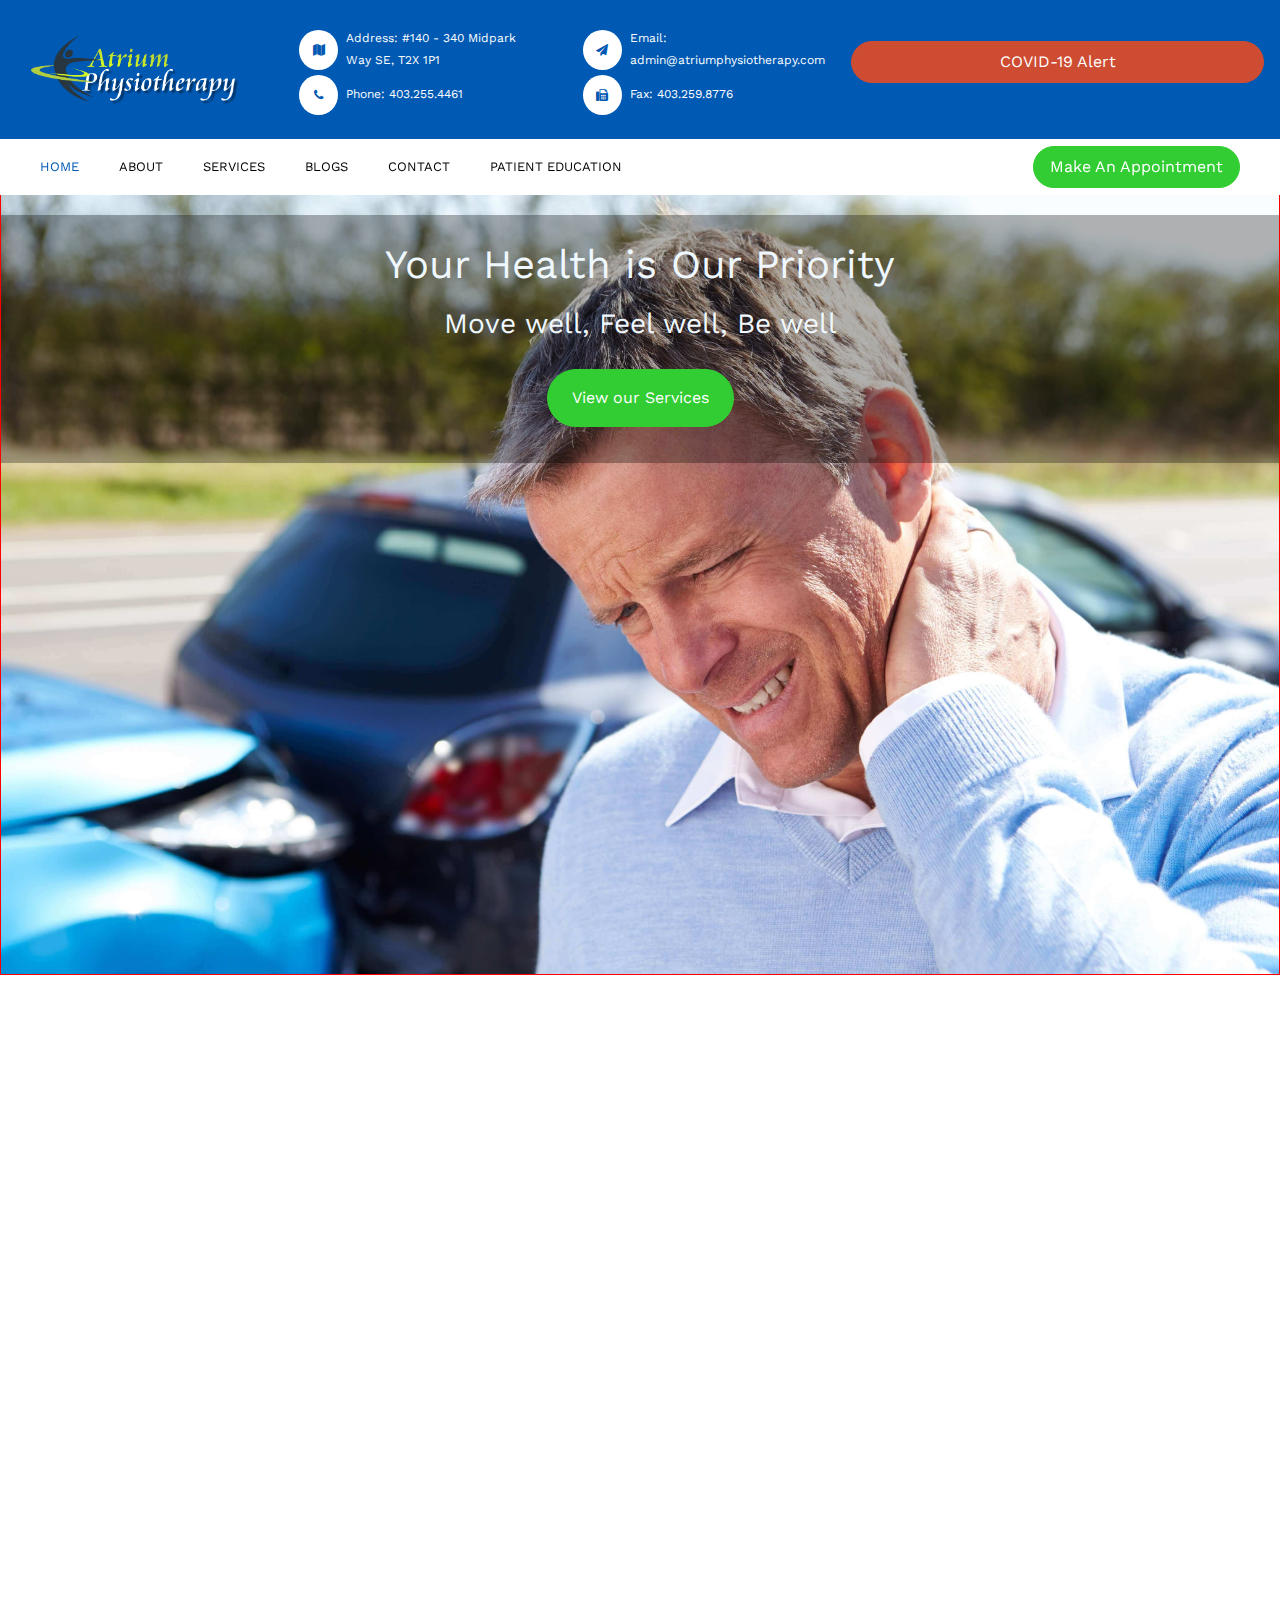
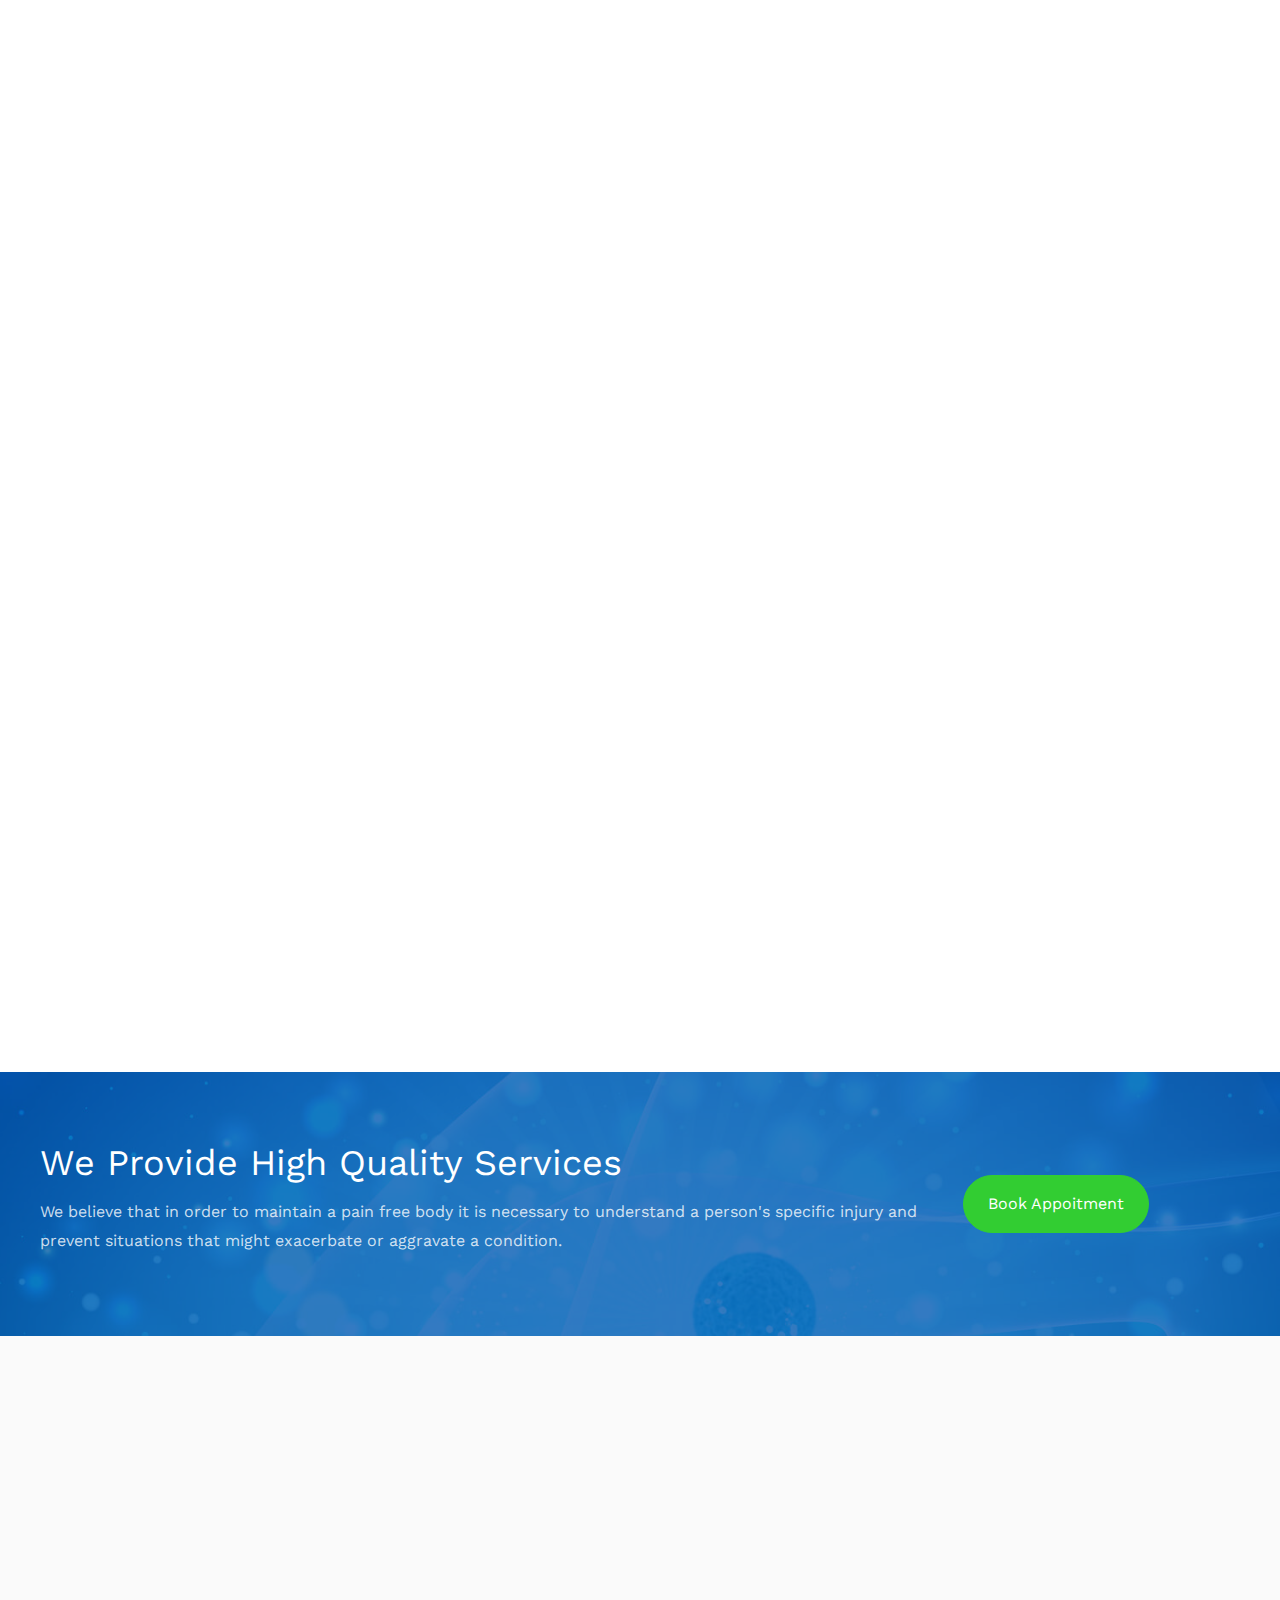
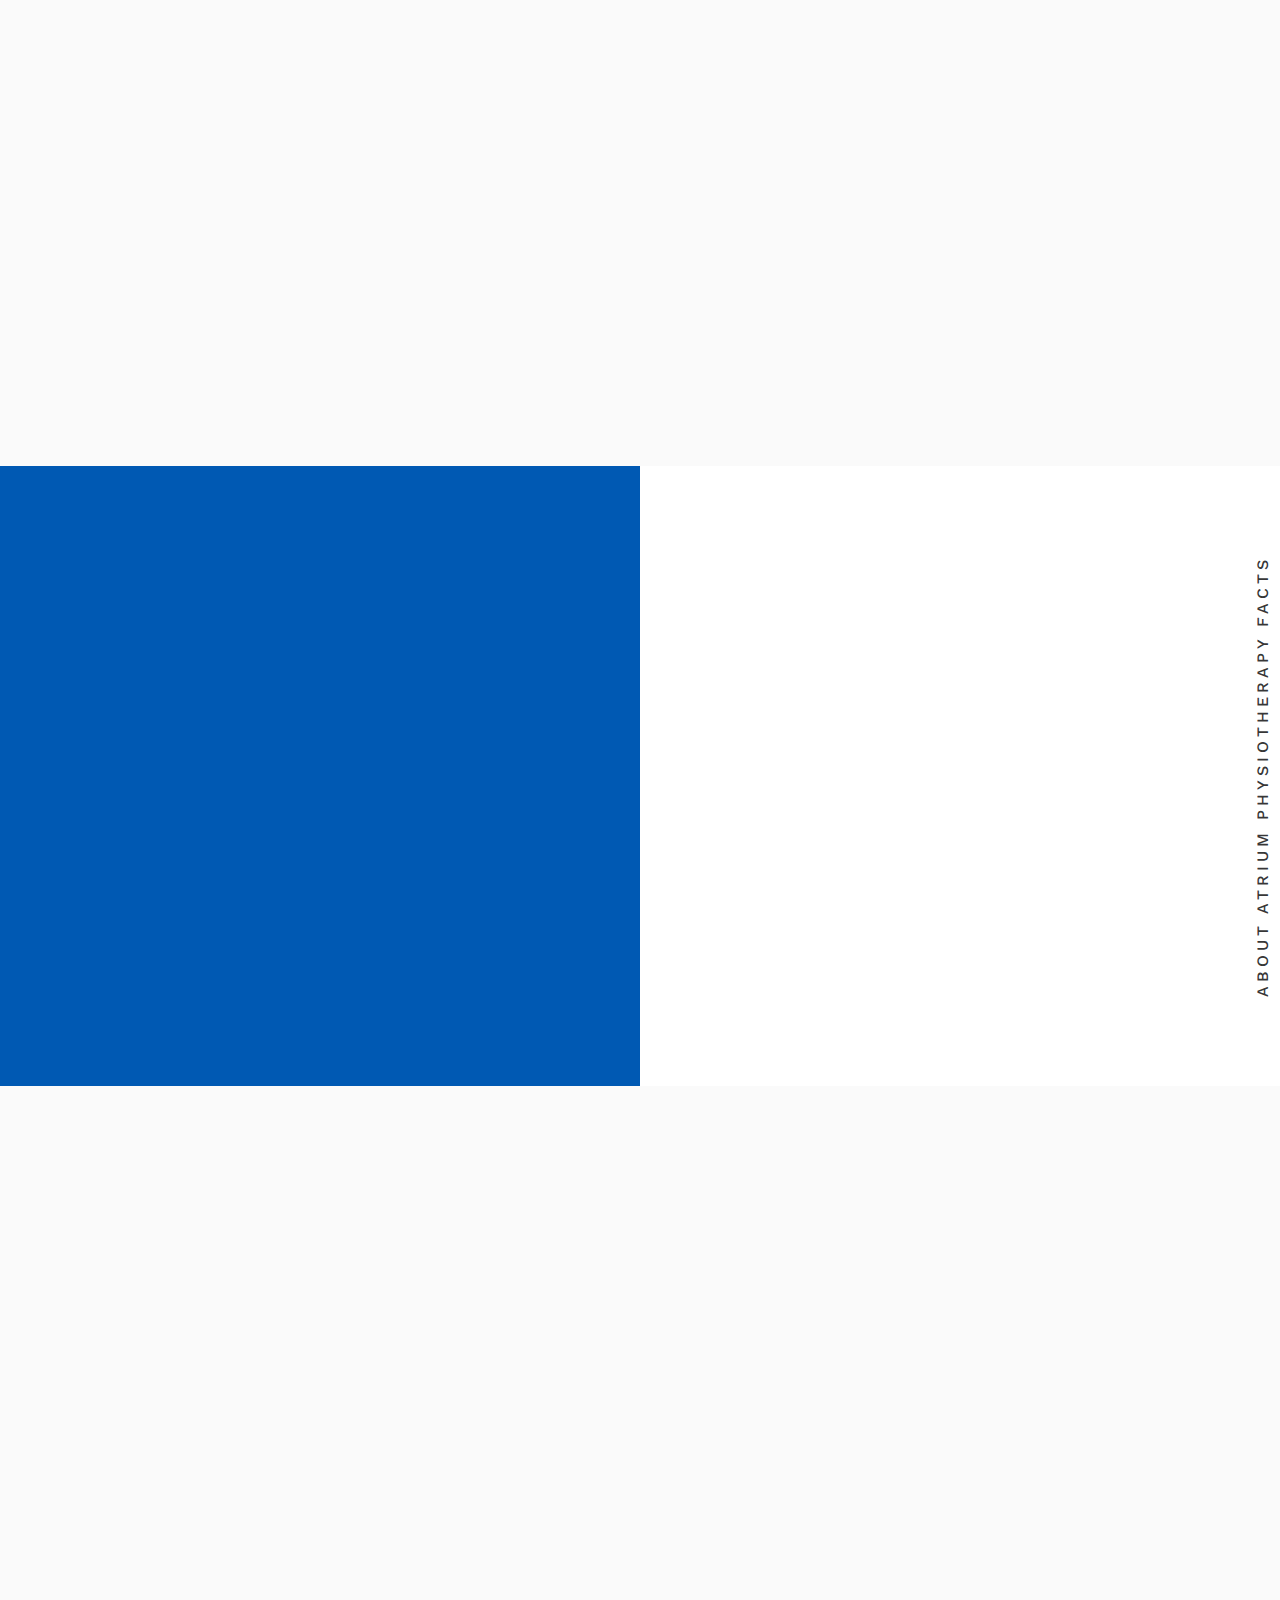
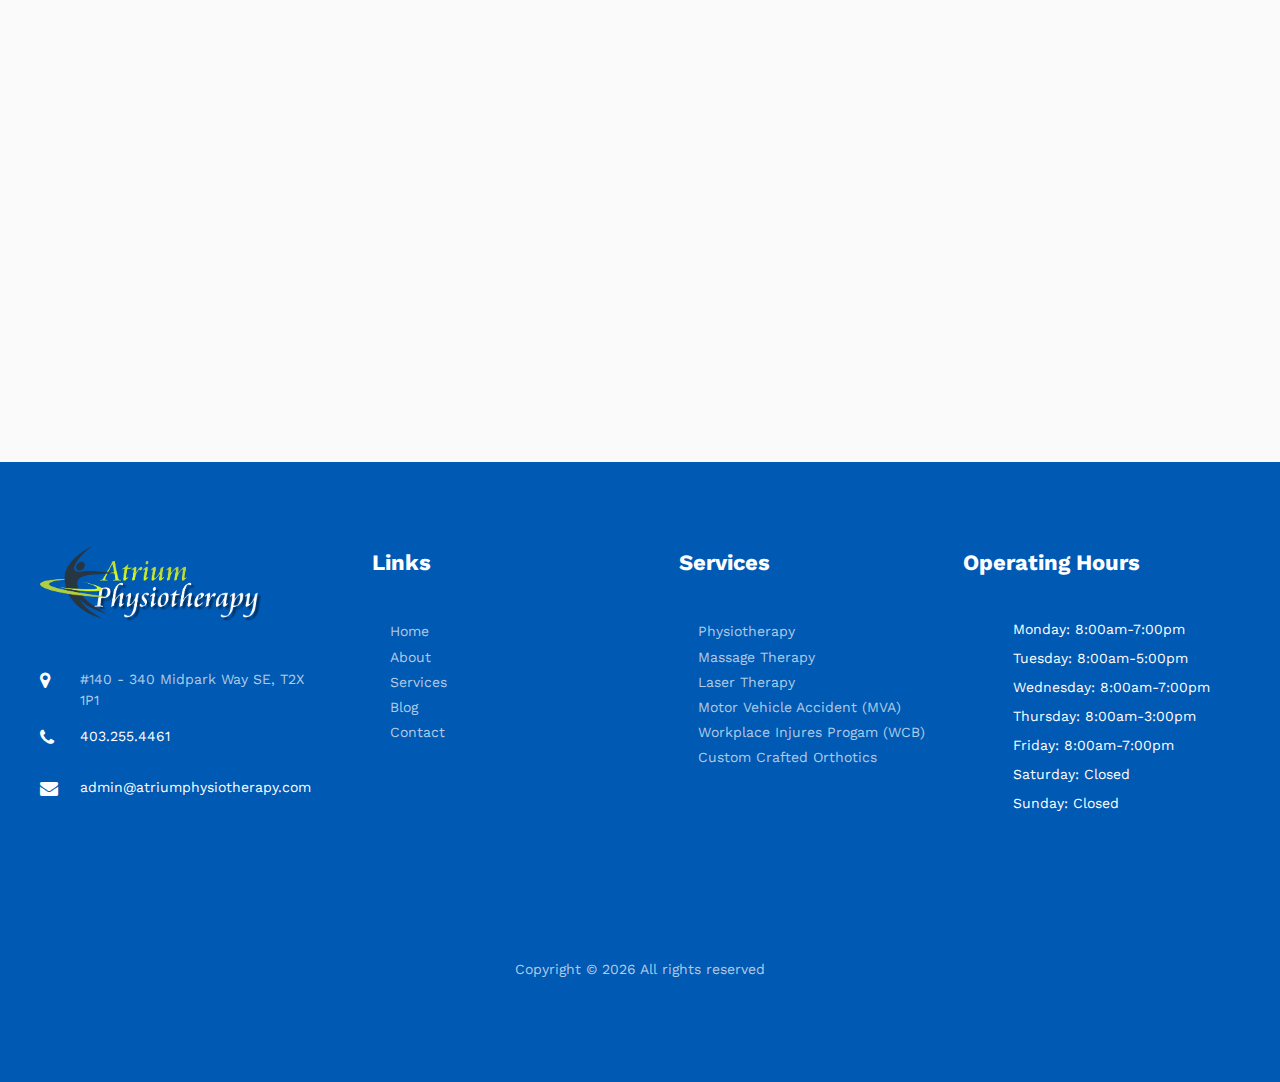
==== commit 07d0ce54: "fixed main section slider titles" ====
--- a/index.html
+++ b/index.html
@@ -10,8 +10,8 @@
     <meta
       name="description"
       content="Atrium Physiotherapy located in the Calgary Area, looks to integrate customized physiotherapy treatment with injury prevention techniques to ensure overall musculoskeletal well being. Our mission 
-								is to treat immediate needs while providing a strengthening program that will speed up recovery and lead to long term health.<br><br>
-								You are in the right hands, experienced therapists you can trust, helping you towards an optimal well being."
+                    is to treat immediate needs while providing a strengthening program that will speed up recovery and lead to long term health.<br><br>
+                    You are in the right hands, experienced therapists you can trust, helping you towards an optimal well being."
     />
 
     <link
@@ -179,167 +179,151 @@
     </nav>
     <!-- END nav -->
 
+    <!--
+          /////////////////
+          HOME SLIDER
+          /////////////////
+        -->
+
     <section class="home-slider owl-carousel">
-      <div
-        class="slider-item"
-        style="background-image: url(images/calgary.jpg)"
-      >
+      <!-- <div
+            class="slider-item"
+            style="background-image: url(images/calgary.jpg)"
+          >
+            <div class="overlay"></div>
+            <div class="container">
+              <div
+                class="row no-gutters slider-text align-items-center justify-content-start"
+                data-scrollax-parent="true"
+              >
+                <div class="col-md-6 text ftco-animate">
+                  <h1 class="mb-4">
+                    Helping You Stay Healthy
+                  </h1>
+                  <h3 class="subheading">
+                      Our goal is to make your rehabilitation fast, convenient and
+                      comprehensive
+                  </h3>
+                  <p>
+                    <a href="services.html" class="btn btn-secondary px-4 py-3 mt-3"
+                      >View our Services</a
+                    >
+                  </p>
+                </div>
+              </div>
+            </div>
+          </div> -->
+
+      <!-- <div
+            class="slider-item"
+            style="background-image: url(images/running.jpg)"
+            data-stellar-background-ratio="0.5"
+          >
+            <div class="overlay"></div>
+            <div class="container">
+              <div
+                class="row no-gutters slider-text align-items-center justify-content-start"
+                data-scrollax-parent="false"
+              >
+                <div class="col-md-6 text ftco-animate">
+                  <h1 class="mb-4">
+                    Your Health is Our Priority
+                  </h1>
+                  <h3 class="subheading">
+                    Feel Better. Live Better.
+                  </h3>
+                  <p>
+                    <a href="services.html" class="btn btn-secondary px-4 py-3 mt-3"
+                      >View our Services</a
+                    >
+                  </p>
+                </div>
+              </div>
+            </div>
+          </div> -->
+      <!-- <div
+            class="slider-item"
+            style="background-image: url(images/bg_1.jpg)"
+            data-stellar-background-ratio="0.5"
+          >
+            <div class="overlay"></div>
+            <div class="container">
+              <div
+                class="row no-gutters slider-text align-items-center justify-content-start"
+                data-scrollax-parent="true"
+              >
+                <div class="col-md-6 text ftco-animate">
+                  <h1 class="mb-4">Stay Healthy</h1>
+                  <h3 class="subheading">
+                    Get well, Move well, Enjoy the freedom again.
+                  </h3>
+                  <p>
+                    <a href="services.html" class="btn btn-secondary px-4 py-3 mt-3">View our Services</a>
+                  </p>
+                </div>
+              </div>
+            </div>
+          </div> -->
+
+      <!-- <div class="slider-item" style="background-image: url(images/golf.jpg)">
+            <div class="overlay"></div>
+            <div class="container">
+              <div
+                class="row no-gutters slider-text align-items-center justify-content-start"
+                data-scrollax-parent="true"
+              >
+                <div class="col-md-6 text ftco-animate">
+                  <h1 class="mb-4">
+                    We Care About Your Health
+                  </h1>
+                  <h3 class="subheading">
+                    Your partner in good health
+                  </h3>
+                  <p>
+                    <a href="services.html" class="btn btn-secondary px-4 py-3 mt-3"
+                      >View our Services</a
+                    >
+                  </p>
+                </div>
+              </div>
+            </div>
+          </div> -->
+
+      <!-- <div class="slider-item" style="background-image: url(images/worker.jpg)">
+            <div class="overlay"></div>
+            <div class="container">
+              <div
+                class="row no-gutters slider-text align-items-center justify-content-start"
+                data-scrollax-parent="true"
+              >
+                <div class="col-md-6 text ftco-animate">
+                  <h1 class="mb-4">
+                    We Want to Help You
+                  </h1>
+                  <h3 class="subheading">
+                    Personlized care
+                  </h3>
+                  <p>
+                    <a href="services.html" class="btn btn-secondary px-4 py-3 mt-3"
+                      >View our Services</a
+                    >
+                  </p>
+                </div>
+              </div>
+            </div>
+          </div> -->
+
+      <div class="slider-item six" data-stellar-background-ratio="0.5">
         <div class="overlay"></div>
-        <div class="container">
-          <div
-            class="row no-gutters slider-text align-items-center justify-content-start"
-            data-scrollax-parent="true"
-          >
-            <div class="col-md-6 text ftco-animate">
-              <h1 class="mb-4" style="color: #000000">
-                Helping You <span style="color: #000000">Stay Healthy </span>
-              </h1>
-              <h3 class="subheading" style="color: #000000">
-                <b
-                  >Our goal is to make your rehabilitation fast, convenient and
-                  comprehensive.</b
-                >
-              </h3>
-              <p>
-                <a href="services.html" class="btn btn-secondary px-4 py-3 mt-3"
-                  >View our Services</a
-                >
-              </p>
-            </div>
-          </div>
-        </div>
-      </div>
-
-      <div
-        class="slider-item"
-        style="background-image: url(images/running.jpg)"
-        data-stellar-background-ratio="0.5"
-      >
-        <div class="overlay"></div>
-        <div class="container">
-          <div
-            class="row no-gutters slider-text align-items-center justify-content-start"
-            data-scrollax-parent="true"
-          >
-            <div class="col-md-6 text ftco-animate">
-              <h1 class="mb-4" style="color: #000000">
-                Your Health<span style="color: #000000"> is Our Priority </span>
-              </h1>
-              <h3 class="subheading" style="color: #000000">
-                <b>Feel Better. Live Better.</b>
-              </h3>
-              <p>
-                <a href="services.html" class="btn btn-secondary px-4 py-3 mt-3"
-                  >View our Services</a
-                >
-              </p>
-            </div>
-          </div>
-        </div>
-      </div>
-      <div
-        class="slider-item"
-        style="background-image: url(images/bg_1.jpg)"
-        data-stellar-background-ratio="0.5"
-      >
-        <div class="overlay"></div>
-        <div class="container">
-          <div
-            class="row no-gutters slider-text align-items-center justify-content-start"
-            data-scrollax-parent="true"
-          >
-            <div class="col-md-6 text ftco-animate">
-              <h1 class="mb-4" style="color: #000000">
-                Helping You <span style="color: #000000">Stay Healthy </span>
-              </h1>
-              <h3 class="subheading" style="color: #000000">
-                <b>Get well, Move well, Enjoy the freedom again.</b>
-              </h3>
-              <p>
-                <a href="services.html" class="btn btn-secondary px-4 py-3 mt-3"
-                  >View our Services</a
-                >
-              </p>
-            </div>
-          </div>
-        </div>
-      </div>
-
-      <div class="slider-item" style="background-image: url(images/golf.jpg)">
-        <div class="overlay"></div>
-        <div class="container">
-          <div
-            class="row no-gutters slider-text align-items-center justify-content-start"
-            data-scrollax-parent="true"
-          >
-            <div class="col-md-6 text ftco-animate">
-              <h1 class="mb-4" style="color: #000000">
-                We Care <span style="color: #000000">About Your Health</span>
-              </h1>
-              <h3 class="subheading" style="color: #000000">
-                <b>Your partner in good health.</b>
-              </h3>
-              <p>
-                <a href="services.html" class="btn btn-secondary px-4 py-3 mt-3"
-                  >View our Services</a
-                >
-              </p>
-            </div>
-          </div>
-        </div>
-      </div>
-
-      <div class="slider-item" style="background-image: url(images/worker.jpg)">
-        <div class="overlay"></div>
-        <div class="container">
-          <div
-            class="row no-gutters slider-text align-items-center justify-content-start"
-            data-scrollax-parent="true"
-          >
-            <div class="col-md-6 text ftco-animate">
-              <h1 class="mb-4" style="color: #000000">
-                We Want <span style="color: #000000">to Help You</span>
-              </h1>
-              <h3 class="subheading" style="color: #000000">
-                <b
-                  >Your Health is our priority. Our team will provide you the
-                  personalized care you need.</b
-                >
-              </h3>
-              <p>
-                <a href="services.html" class="btn btn-secondary px-4 py-3 mt-3"
-                  >View our Services</a
-                >
-              </p>
-            </div>
-          </div>
-        </div>
-      </div>
-
-      <div
-        class="slider-item"
-        style="background-image: url(images/driving.jpg)"
-        data-stellar-background-ratio="0.5"
-      >
-        <div class="overlay"></div>
-        <div class="container">
-          <div
-            class="row no-gutters slider-text align-items-center justify-content-start"
-            data-scrollax-parent="true"
-          >
-            <div class="col-md-6 text ftco-animate">
-              <h1 class="mb-4" style="color: #000000">
-                Your Health<span style="color: #000000"> is Our Priority </span>
-              </h1>
-              <h3 class="subheading" style="color: #000000">
-                <b>Move well, Feel well, Be well</b>
-              </h3>
-              <p>
-                <a href="services.html" class="btn btn-secondary px-4 py-3 mt-3"
-                  >View our Services</a
-                >
-              </p>
-            </div>
+        <div class="main-container">
+          <div class="slogan-box" data-scrollax-parent="true">
+            <h1>Your Health is Our Priority</h1>
+            <h3>Move well, Feel well, Be well</h3>
+            <p>
+              <a href="services.html" class="btn btn-secondary px-4 py-3 mt-3"
+                >View our Services</a
+              >
+            </p>
           </div>
         </div>
       </div>
@@ -416,7 +400,7 @@
               <div class="media-body p-2 mt-3">
                 <h3 class="heading">Direct Billing</h3>
                 <p>
-                  We provide direct billing to various public and private
+                  available to various public and private
                   insurance providers in addition to all MVA and WCB Claims.
                 </p>
               </div>
@@ -1027,24 +1011,29 @@
                 class="ftco-footer-social list-unstyled float-md-left float-lft mt-3"
               >
                 <!-- <li class="ftco-animate">
-                  <a href="https://twitter.com/HealthPlusPhysio"
-				  target="blank"><span class="icon-twitter"></span
+                      <a href="https://twitter.com/HealthPlusPhysio"
+              target="blank"><span class="icon-twitter"></span
+                      ></a>
+                    </li> -->
+                <li class="ftco-animate">
+                  <a
+                    href="https://www.facebook.com/Atriumphysio/"
+                    target="blank"
+                    ><span class="icon-facebook"></span
                   ></a>
-                </li> -->
+                </li>
                 <li class="ftco-animate">
-                  <a href="https://www.facebook.com/Atriumphysio/"
-                    target="blank"><span class="icon-facebook"></span
-                  ></a>
-                </li>
-                <li class="ftco-animate">
-                  <a href="https://www.instagram.com/healthplusphysio/"
-				  target="blank"><span class="icon-instagram"></span
+                  <a
+                    href="https://www.instagram.com/healthplusphysio/"
+                    target="blank"
+                    ><span class="icon-instagram"></span
                   ></a>
                 </li>
                 <li class="ftco-animate">
                   <a
                     href="https://www.google.com/search?q=atriumphysiotherapy+google+reviews&rlz=1C1GCEA_enCA971CA971&oq=atriumphysiotherapy+google+reviews&aqs=chrome..69i57j69i60l3.4688j0j4&sourceid=chrome&ie=UTF-8#lrd=0x882b34cbaf51768b:0x460ff047a1eab903,1,,,"
-					target="blank"><span class="icon-google"></span
+                    target="blank"
+                    ><span class="icon-google"></span
                   ></a>
                 </li>
               </ul>
@@ -1164,16 +1153,16 @@
               </h3>
             </div>
             <!--
-            <div class="ftco-footer-widget mb-5">
-            	<h2 class="ftco-heading-2">Subscribe to Us!</h2>
-              <form action="#" class="subscribe-form">
-                <div class="form-group">
-                  <input type="text" class="form-control mb-2 text-center" placeholder="Enter email address">
-                  <input type="submit" value="Subscribe" class="form-control submit px-3">
-                </div>
-              </form>
-						</div>
-						-->
+                <div class="ftco-footer-widget mb-5">
+                  <h2 class="ftco-heading-2">Subscribe to Us!</h2>
+                  <form action="#" class="subscribe-form">
+                    <div class="form-group">
+                      <input type="text" class="form-control mb-2 text-center" placeholder="Enter email address">
+                      <input type="submit" value="Subscribe" class="form-control submit px-3">
+                    </div>
+                  </form>
+                </div>
+                -->
           </div>
         </div>
         <div class="row">
--- a/css/style.css
+++ b/css/style.css
@@ -7325,6 +7325,45 @@
   margin-bottom: 1.5rem !important;
 }
 
+.main-container {
+  position: absolute;
+  width: 100%;
+  top: 5%;
+}
+
+.slogan-box {
+  background: rgba(0, 0, 0, 0.3);
+  display: flex;
+  flex-direction: column;
+  align-items: center;
+  padding: 20px;
+}
+
+.slider-item.six {
+  background-image: url("/images/slider-photo-six.jpg");
+  border: 1px solid red;
+}
+
+.slogan-box h1,
+.slogan-box h3 {
+  color: #f0f8ff;
+}
+
+.col-md-6.text.ftco-animate {
+  display: flex;
+  flex-direction: column;
+  align-items: center;
+  justify-content: center;
+  
+  border-radius: 8px;
+  top: 0;
+}
+
+.mb-4 h1{
+  font-size: 30px;
+  
+}
+
 .ml-4,
 .mx-4 {
   margin-left: 1.5rem !important;
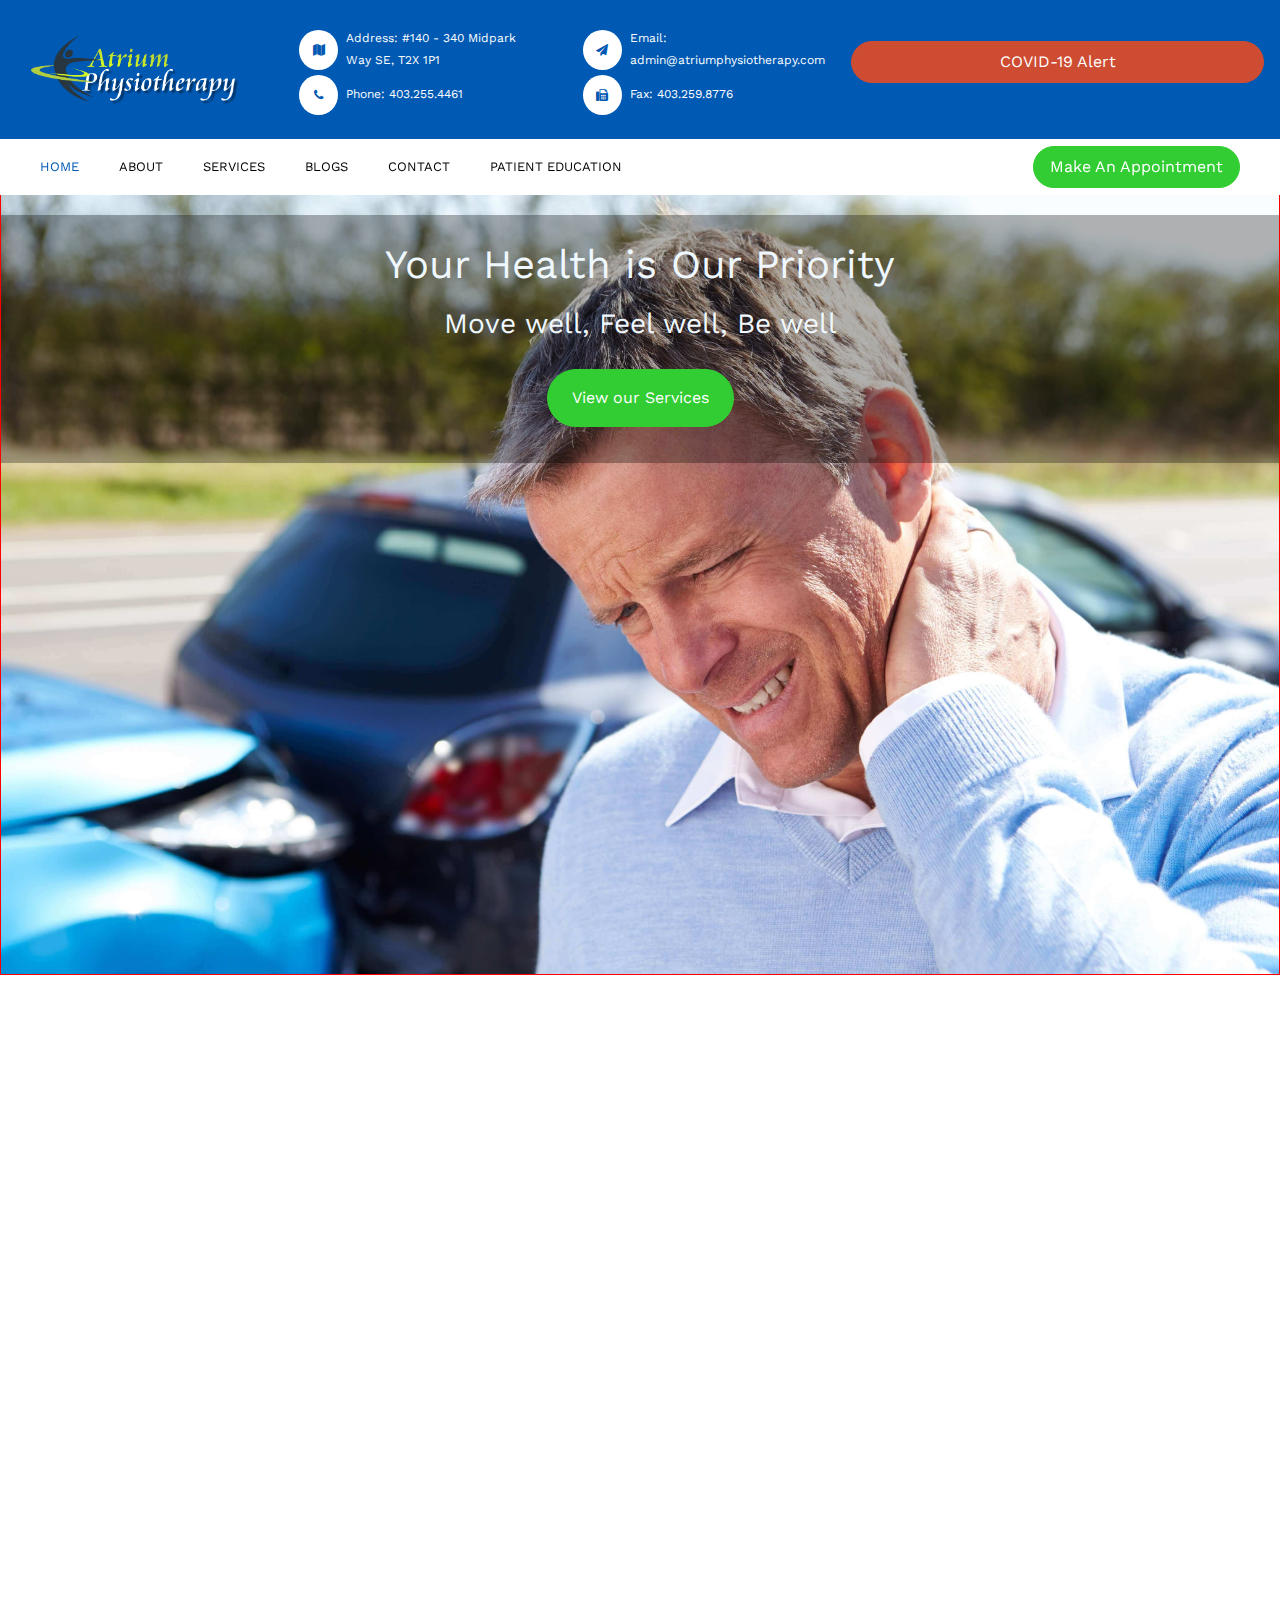
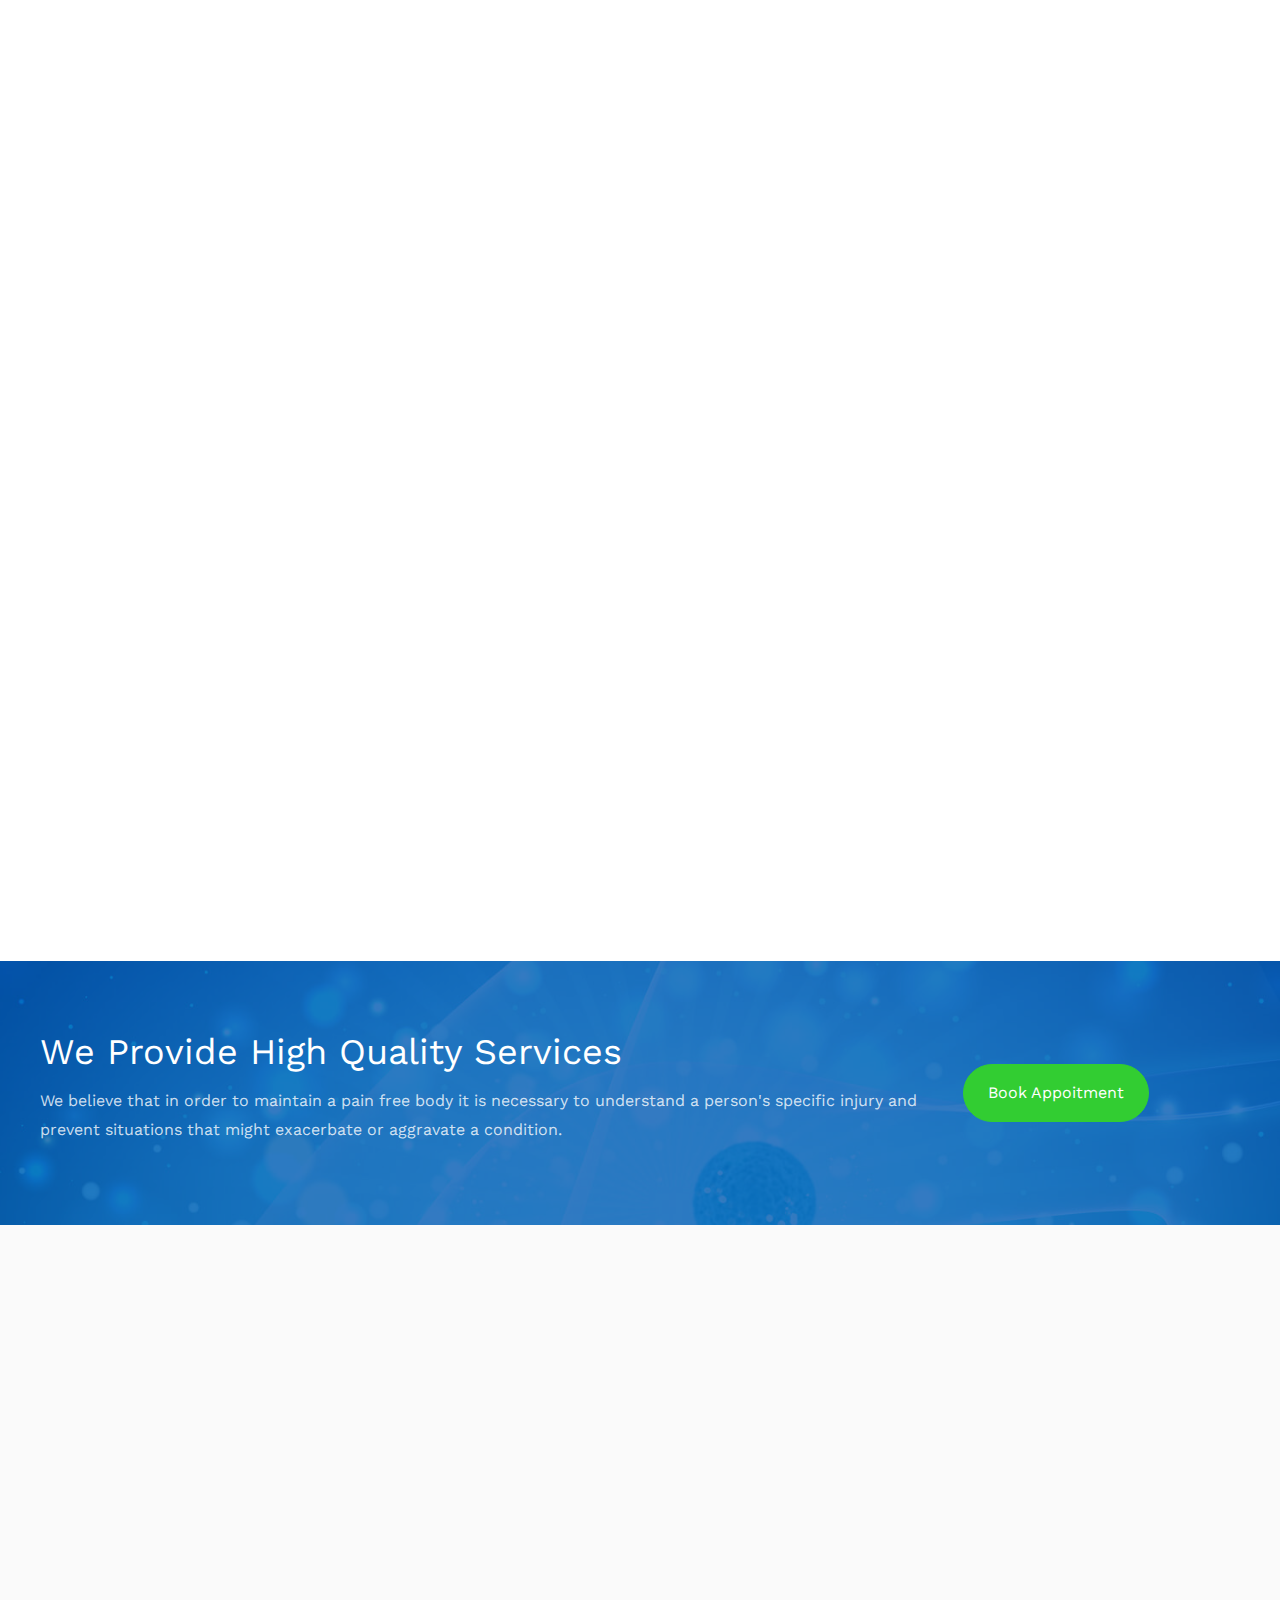
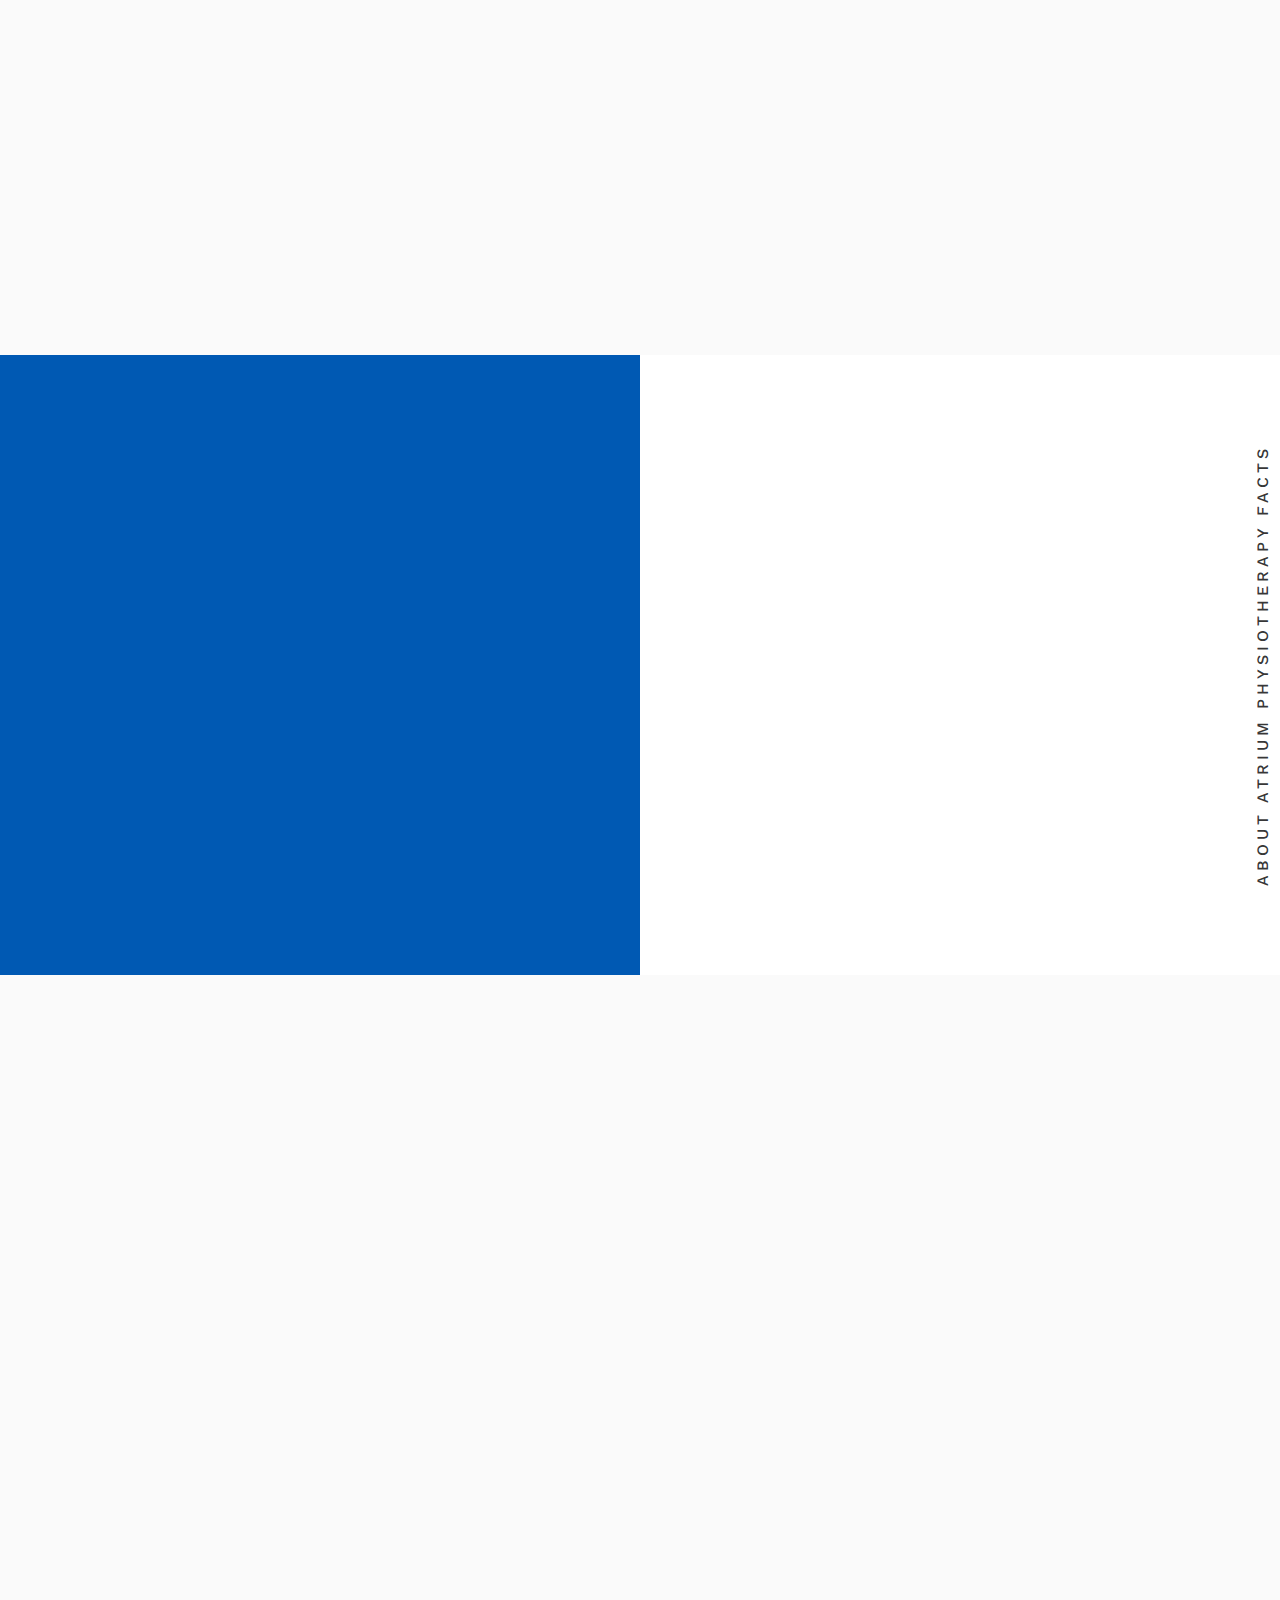
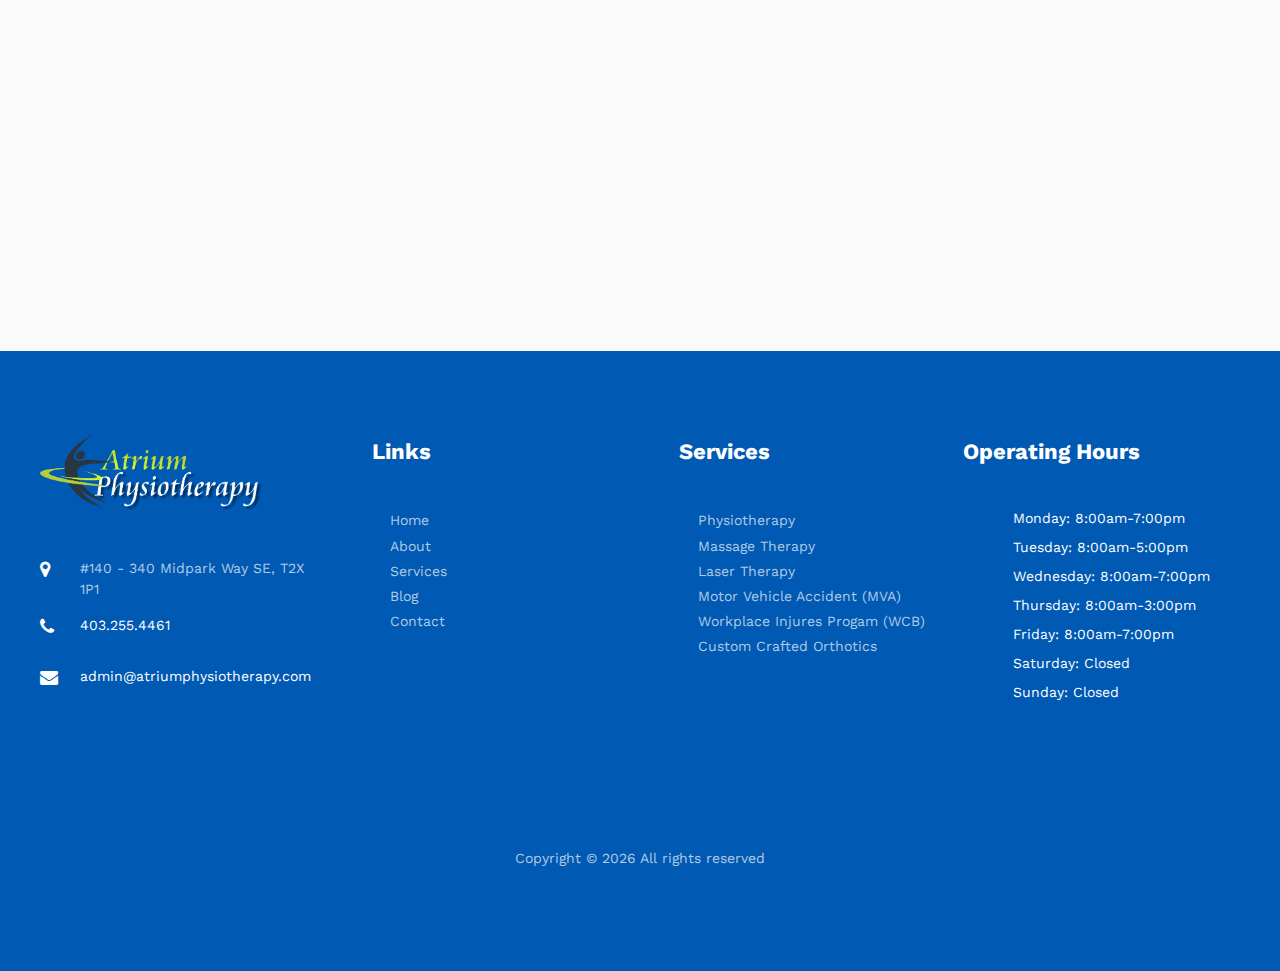
==== commit 57648f4d: "changes to services description" ====
--- a/index.html
+++ b/index.html
@@ -342,12 +342,10 @@
                 <span class="flaticon-doctor"></span>
               </div>
               <div class="media-body p-2 mt-3">
-                <h3 class="heading">Qualified</h3>
+                <h3 class="heading">Committed to Excellence</h3>
                 <p>
-                  Our physiotherapists and other service providers are committed
-                  to excellence. Providing the highest standards of care.
-                  Top-notch customer service and treatment approach that is
-                  evidence based and proven to be successful.
+                  Providing the highest standards of care.
+                  Top-notch customer service and treatment approach
                 </p>
               </div>
             </div>
@@ -362,10 +360,9 @@
                 <span class="flaticon-ambulance"></span>
               </div>
               <div class="media-body p-2 mt-3">
-                <h3 class="heading">Extensive</h3>
+                <h3 class="heading">20 Years of Experienced</h3>
                 <p>
-                  With over 20 years of combined experience we have extensive
-                  knowledge in many areas of physical and mental health.
+                  20 years of combined experience in many areas of physical and mental health.
                 </p>
               </div>
             </div>
@@ -382,8 +379,8 @@
               <div class="media-body p-2 mt-3">
                 <h3 class="heading">Leading Technology</h3>
                 <p>
-                  Our staff uses leading technology to diagnose patient issues
-                  and concerns. Allowing for agile treatment techniques
+                  To diagnose patient issues
+                  and concerns, allowing agile treatment techniques
                 </p>
               </div>
             </div>
@@ -400,7 +397,7 @@
               <div class="media-body p-2 mt-3">
                 <h3 class="heading">Direct Billing</h3>
                 <p>
-                  available to various public and private
+                  Available to various public and private
                   insurance providers in addition to all MVA and WCB Claims.
                 </p>
               </div>
--- a/css/style.css
+++ b/css/style.css
@@ -7344,6 +7344,10 @@
   border: 1px solid red;
 }
 
+.slogan-box {
+  
+}
+
 .slogan-box h1,
 .slogan-box h3 {
   color: #f0f8ff;
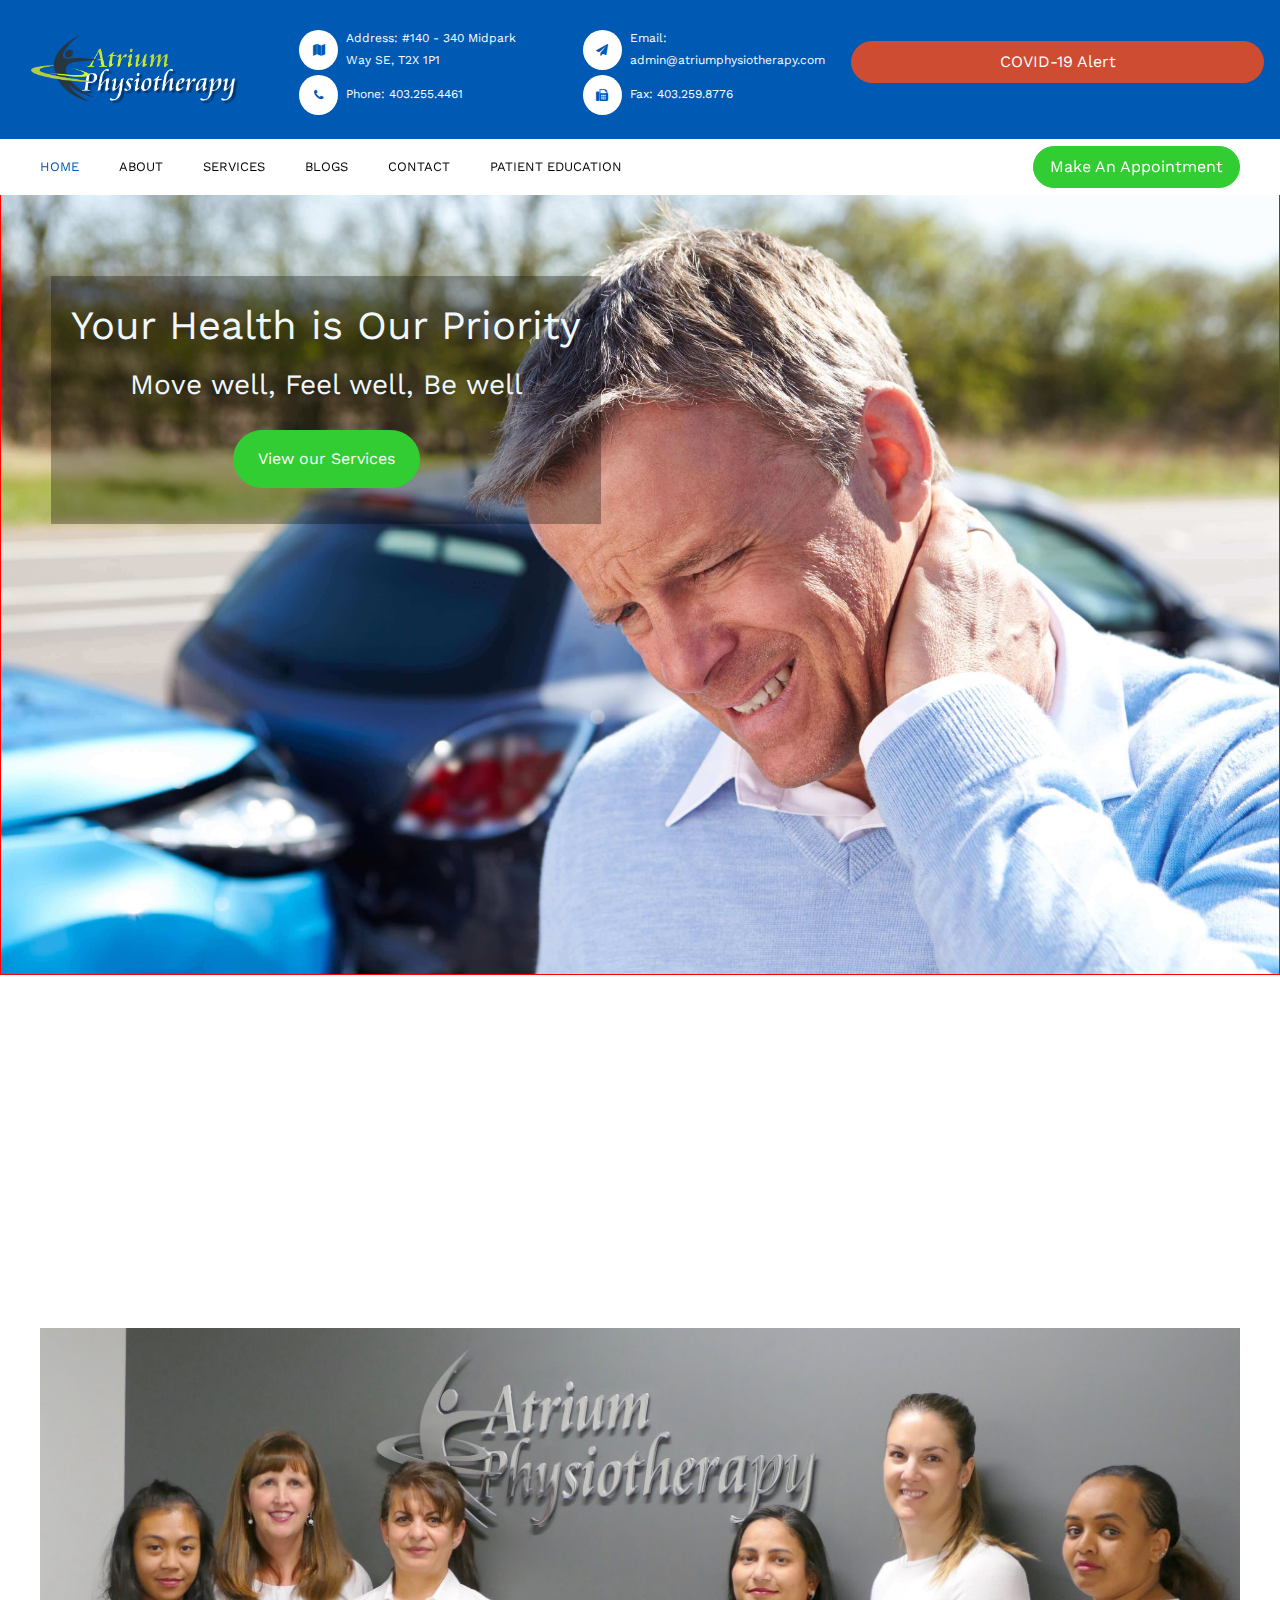
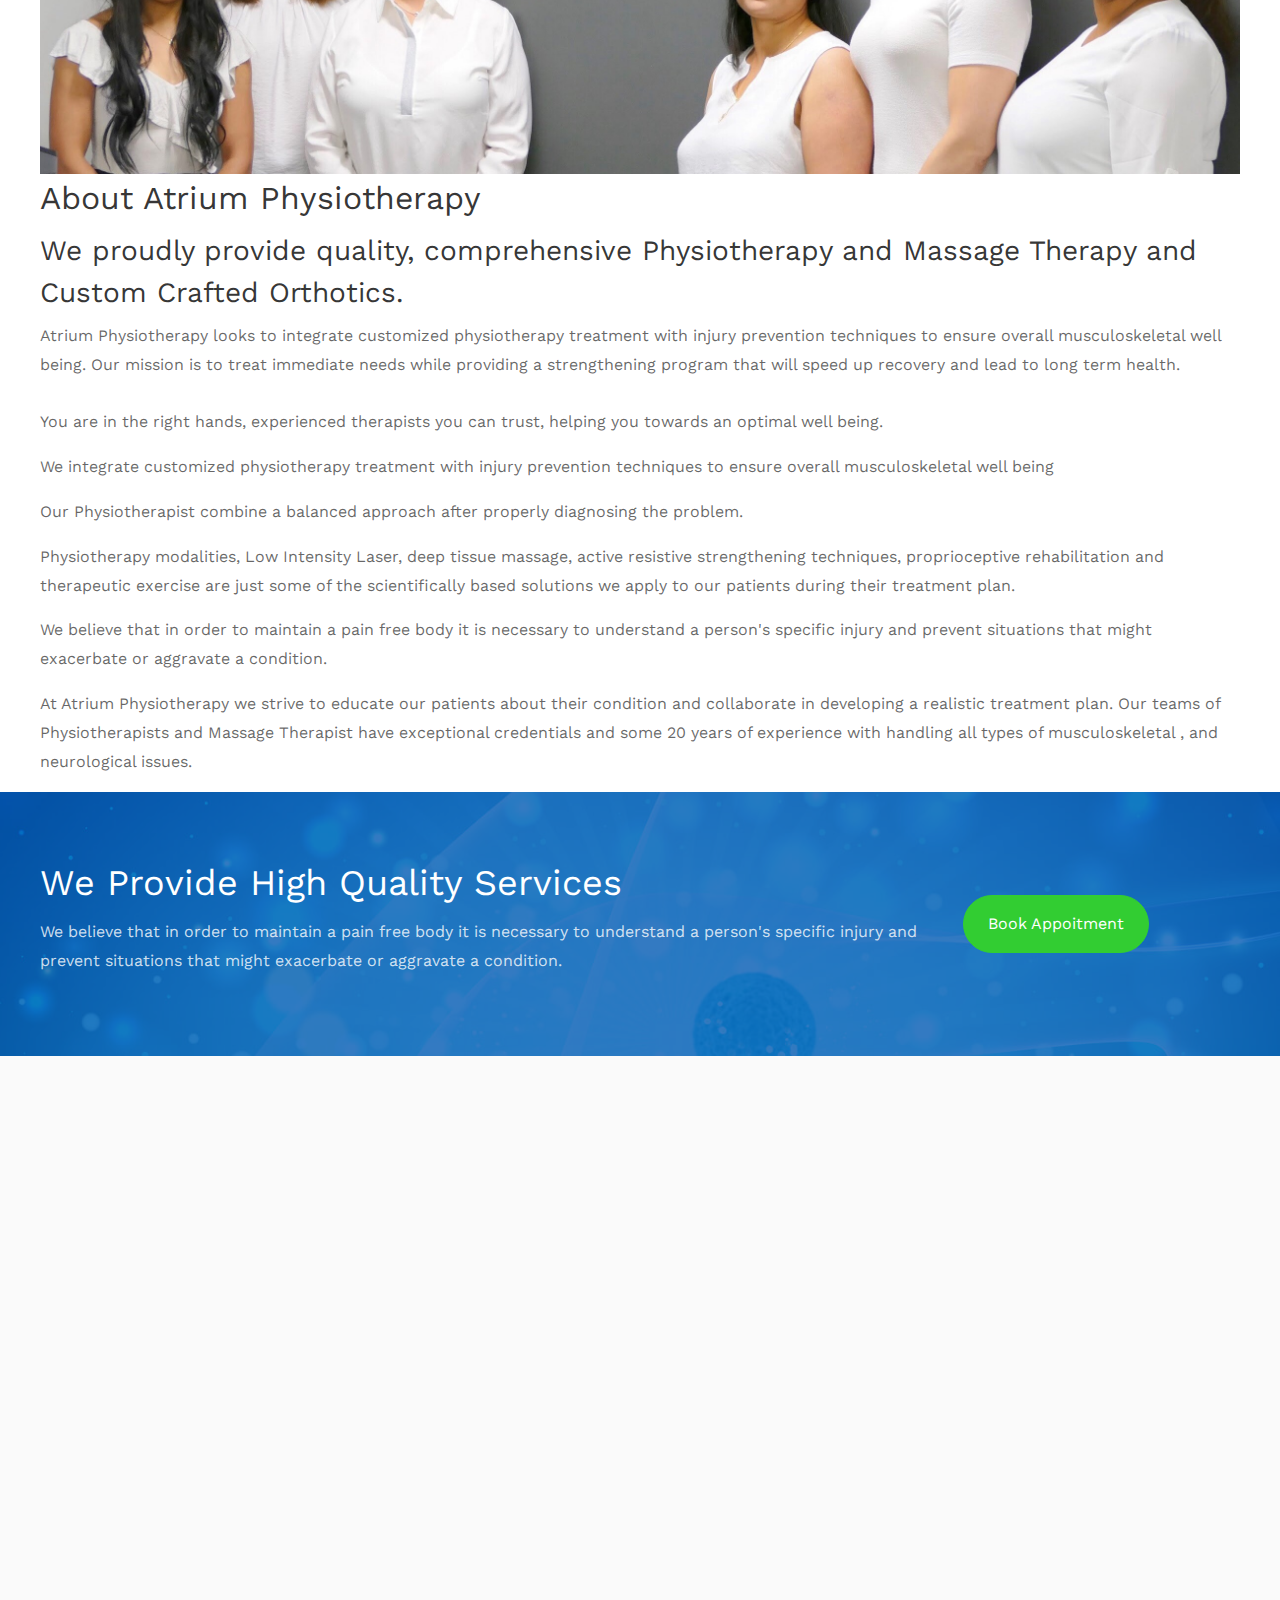
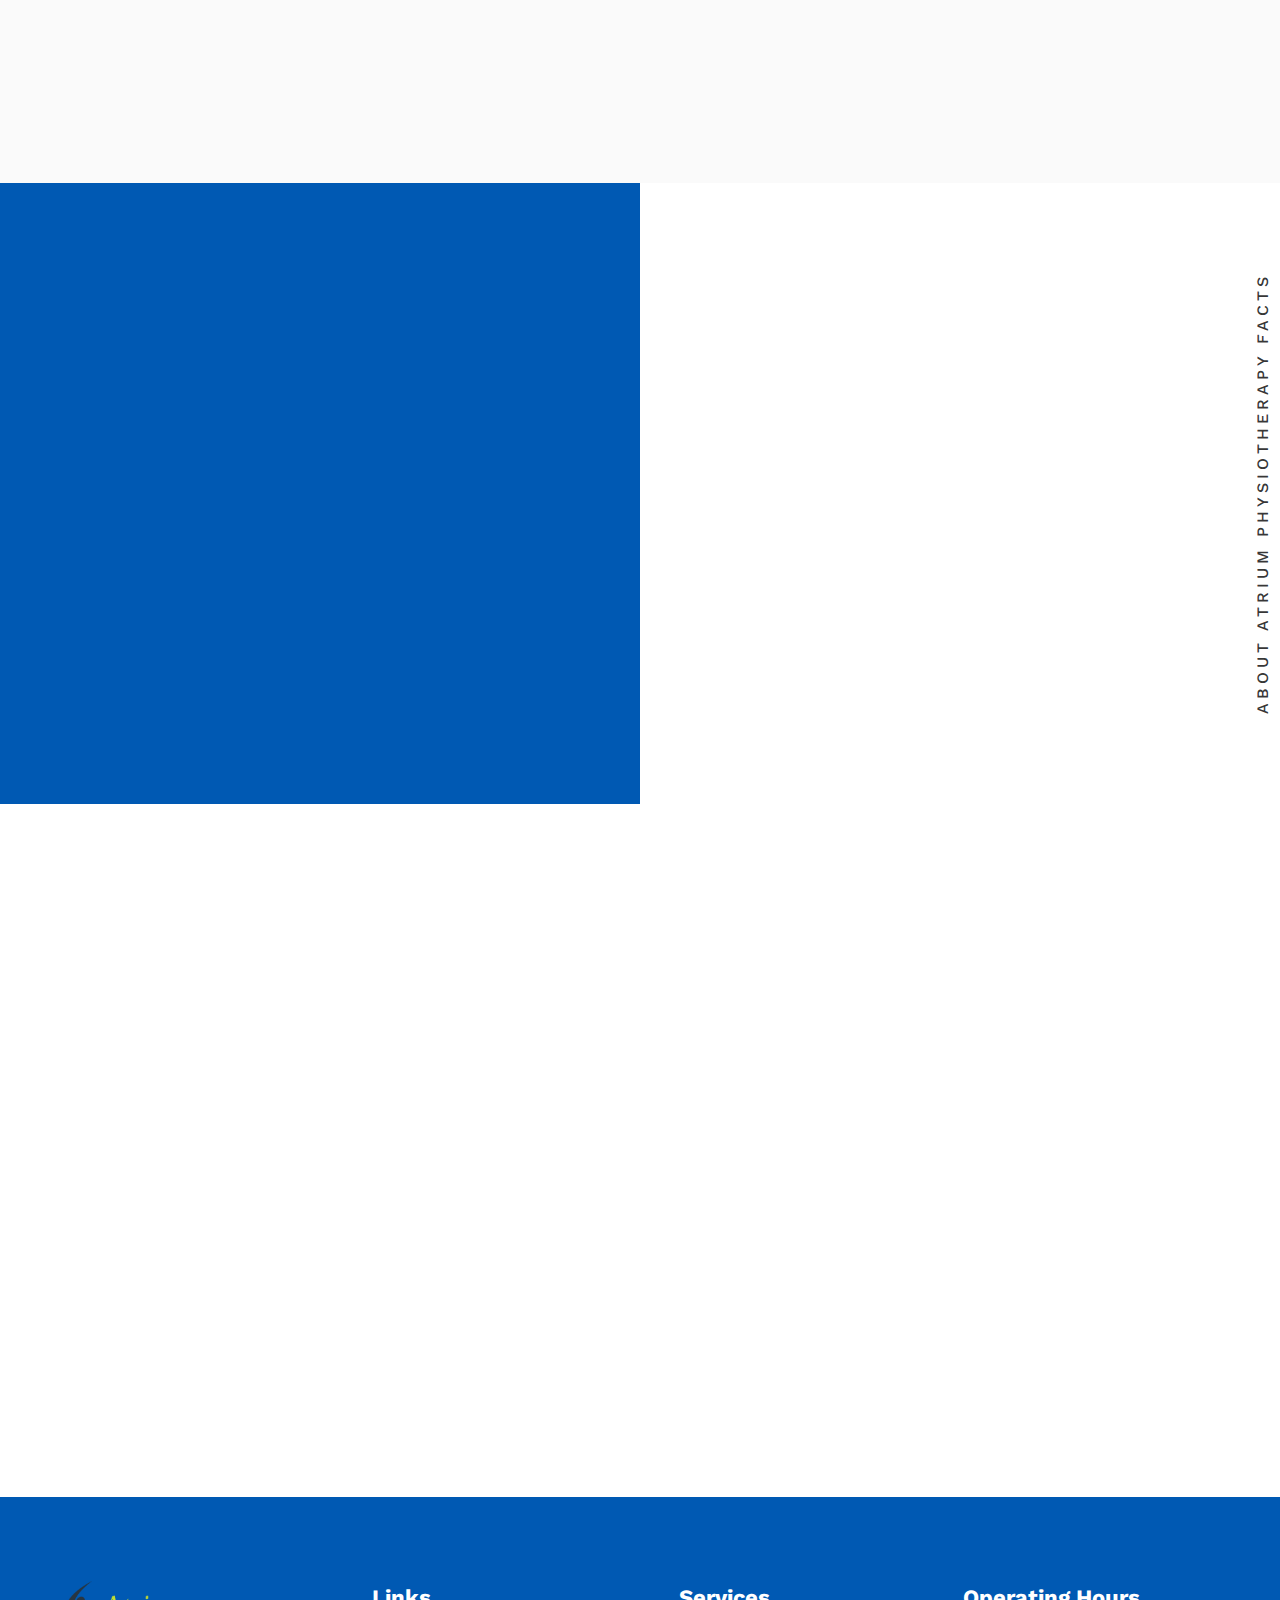
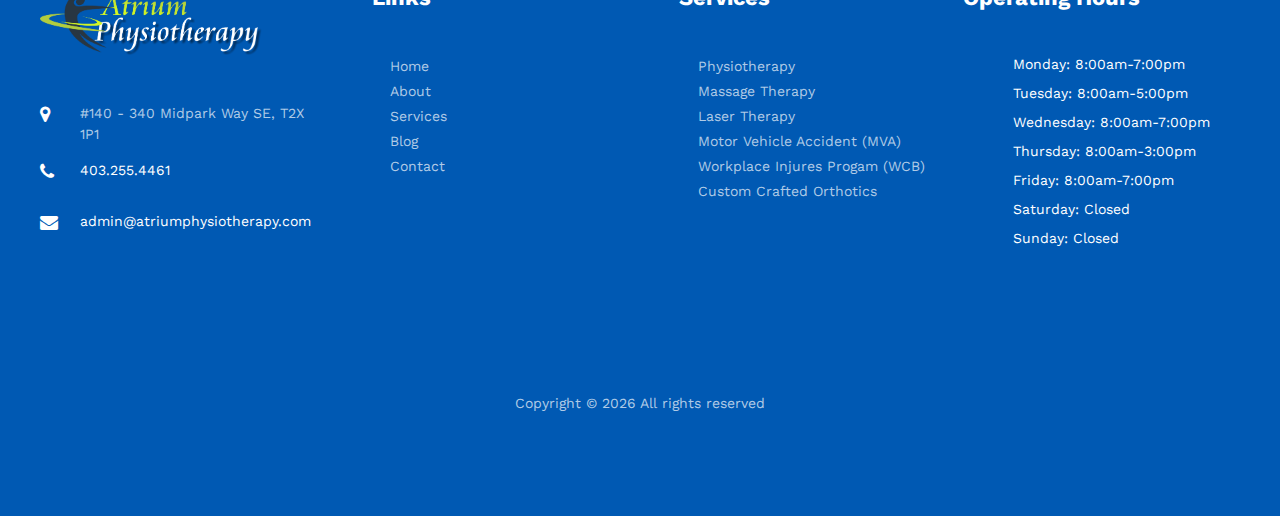
==== commit 7132af0f: "changes to featured blog section=" ====
--- a/index.html
+++ b/index.html
@@ -344,8 +344,8 @@
               <div class="media-body p-2 mt-3">
                 <h3 class="heading">Committed to Excellence</h3>
                 <p>
-                  Providing the highest standards of care.
-                  Top-notch customer service and treatment approach
+                  Providing the highest standards of care. Top-notch customer
+                  service and treatment approach
                 </p>
               </div>
             </div>
@@ -362,7 +362,8 @@
               <div class="media-body p-2 mt-3">
                 <h3 class="heading">20 Years of Experienced</h3>
                 <p>
-                  20 years of combined experience in many areas of physical and mental health.
+                  20 years of combined experience in many areas of physical and
+                  mental health.
                 </p>
               </div>
             </div>
@@ -379,8 +380,8 @@
               <div class="media-body p-2 mt-3">
                 <h3 class="heading">Leading Technology</h3>
                 <p>
-                  To diagnose patient issues
-                  and concerns, allowing agile treatment techniques
+                  To diagnose patient issues and concerns, allowing agile
+                  treatment techniques
                 </p>
               </div>
             </div>
@@ -397,8 +398,8 @@
               <div class="media-body p-2 mt-3">
                 <h3 class="heading">Direct Billing</h3>
                 <p>
-                  Available to various public and private
-                  insurance providers in addition to all MVA and WCB Claims.
+                  Available to various public and private insurance providers in
+                  addition to all MVA and WCB Claims.
                 </p>
               </div>
             </div>
@@ -407,116 +408,64 @@
       </div>
     </section>
 
-    <section class="ftco-section ftco-no-pt ftc-no-pb">
+    <!--
+      /////////////////////////////////////////////////////////////////////////////////
+      ABOUT SECTION
+      /////////////////////////////////////////////////////////////////////////////////
+    -->
+
+    <section class="about-section">
       <div class="container">
-        <div class="row no-gutters">
-          <div
-            class="col-md-12 p-md-6 img img-2 mt-5 mt-md-5 ftco-animate"
-            style="
-              background-image: url(images/homepageStaffPhoto.jpg);
-              background-size: contain;
-            "
-          ></div>
-          <div class="col-md-12 wrap-about py-4 py-md-5 ftco-animate">
-            <div class="heading-section mb-5">
-              <div class="pl-md-5 ml-md-5">
-                <span class="subheading">About Atrium Physiotherapy</span>
-                <h2 class="mb-4" style="font-size: 28px">
-                  We proudly provide quality, comprehensive Physiotherapy and
-                  Massage Therapy and Custom Crafted Orthotics
-                </h2>
-              </div>
-            </div>
-            <div class="pl-md-5 ml-md-5 mb-5">
-              <p>
-                Atrium Physiotherapy looks to integrate customized physiotherapy
-                treatment with injury prevention techniques to ensure overall
-                musculoskeletal well being. Our mission is to treat immediate
-                needs while providing a strengthening program that will speed up
-                recovery and lead to long term health.<br /><br />
-                You are in the right hands, experienced therapists you can
-                trust, helping you towards an optimal well being.
-              </p>
-              <div class="row mt-5 pt-2">
-                <div class="col-lg-6">
-                  <div class="services-2 d-flex">
-                    <div
-                      class="icon mt-2 mr-3 d-flex justify-content-center align-items-center"
-                    >
-                      <span class="flaticon-first-aid-kit"></span>
-                    </div>
-                    <div class="text">
-                      <p>
-                        We integrate customized physiotherapy treatment with
-                        injury prevention techniques to ensure overall
-                        musculoskeletal well being
-                      </p>
-                    </div>
-                  </div>
-                </div>
-                <div class="col-lg-6">
-                  <div class="services-2 d-flex">
-                    <div
-                      class="icon mt-2 mr-3 d-flex justify-content-center align-items-center"
-                    >
-                      <span class="flaticon-dropper"></span>
-                    </div>
-                    <div class="text">
-                      <p>
-                        Our Physiotherapist combine a balanced approach after
-                        properly diagnosing the problem.
-                      </p>
-                    </div>
-                  </div>
-                </div>
-                <div class="col-lg-6">
-                  <div class="services-2 d-flex">
-                    <div
-                      class="icon mt-2 mr-3 d-flex justify-content-center align-items-center"
-                    >
-                      <span class="flaticon-experiment-results"></span>
-                    </div>
-                    <div class="text">
-                      <p>
-                        Physiotherapy modalities, Low Intensity Laser, deep
-                        tissue massage, active resistive strengthening
-                        techniques, proprioceptive rehabilitation and
-                        therapeutic exercise are just some of the scientifically
-                        based solutions we apply to our patients during their
-                        treatment plan.
-                      </p>
-                    </div>
-                  </div>
-                </div>
-                <div class="col-lg-6">
-                  <div class="services-2 d-flex">
-                    <div
-                      class="icon mt-2 mr-3 d-flex justify-content-center align-items-center"
-                    >
-                      <span class="flaticon-heart-rate"></span>
-                    </div>
-                    <div class="text">
-                      <p>
-                        We believe that in order to maintain a pain free body it
-                        is necessary to understand a person's specific injury
-                        and prevent situations that might exacerbate or
-                        aggravate a condition.
-                      </p>
-                    </div>
-                  </div>
-                </div>
-              </div>
-              <p>
-                At Atrium Physiotherapy we strive to educate our patients about
-                their condition and collaborate in developing a realistic
-                treatment plan. Our teams of Physiotherapists and Massage
-                Therapist have exceptional credentials and some 20 years of
-                experience with handling all types of musculoskeletal , and
-                neurological issues.
-              </p>
-            </div>
-          </div>
-        </div>
+        <img
+          src="/images/homepageStaffPhoto.jpg"
+          class="staff-photo"
+          alt="photo of our staff"
+        />
+        <h2 class="about heading">About Atrium Physiotherapy</h2>
+        <h3 class="about subheading">
+          We proudly provide quality, comprehensive Physiotherapy and Massage
+          Therapy and Custom Crafted Orthotics.
+        </h3>
+        <p>
+          Atrium Physiotherapy looks to integrate customized physiotherapy
+          treatment with injury prevention techniques to ensure overall
+          musculoskeletal well being. Our mission is to treat immediate needs
+          while providing a strengthening program that will speed up recovery
+          and lead to long term health.<br /><br />
+          You are in the right hands, experienced therapists you can trust,
+          helping you towards an optimal well being.
+        </p>
+        <p>
+          We integrate customized physiotherapy treatment with injury prevention
+          techniques to ensure overall musculoskeletal well being
+        </p>
+
+        <p>
+          Our Physiotherapist combine a balanced approach after properly
+          diagnosing the problem.
+        </p>
+
+        <p>
+          Physiotherapy modalities, Low Intensity Laser, deep tissue massage,
+          active resistive strengthening techniques, proprioceptive
+          rehabilitation and therapeutic exercise are just some of the
+          scientifically based solutions we apply to our patients during their
+          treatment plan.
+        </p>
+
+        <p>
+          We believe that in order to maintain a pain free body it is necessary
+          to understand a person's specific injury and prevent situations that
+          might exacerbate or aggravate a condition.
+        </p>
+
+        <p>
+          At Atrium Physiotherapy we strive to educate our patients about their
+          condition and collaborate in developing a realistic treatment plan.
+          Our teams of Physiotherapists and Massage Therapist have exceptional
+          credentials and some 20 years of experience with handling all types of
+          musculoskeletal , and neurological issues.
+        </p>
       </div>
     </section>
 
@@ -862,31 +811,41 @@
         </div>
       </div>
     </section>
-    <section class="ftco-section bg-light">
+
+    <!--
+      /////////////////////////////////////////////////////////////////////////
+      FEATURED BLOG SECTION
+      /////////////////////////////////////////////////////////////////////////
+    -->
+
+    <section class="featured-blogs">
       <div class="container">
-        <div class="row justify-content-center mb-5 pb-2">
           <div class="col-md-8 text-center heading-section ftco-animate">
             <span class="subheading">Blog</span>
-            <h2 class="mb-4">Recent Blogs</h2>
+            <h2 class="mb-4">Featured Blogs</h2>
             <p>Interesting articles from us to you</p>
           </div>
-        </div>
-
-        <div class="row">
+
+        <div class="blog-thumbnail">
           <div class="col-md-4 ftco-animate">
             <div class="blog-entry">
               <a
                 href="blog-single.php?bID=2019092742"
-                class="block-20"
-                style="background-image: url(data:image/jpeg;base64)"
-                ><div class="meta-date text-center p-2">
-                  <span class="day">27</span> <span class="mos">Sep</span
-                  ><span class="yr">2019</span>
+                class="blog-post-image featured-first"
+              >
+                <div class="meta-date text-center p-2">
+                  <span class="day">14</span> <span class="mos">Jan</span
+                  ><span class="yr">2022</span>
                 </div>
               </a>
               <div class="text bg-white p-4">
-                <h3 class="heading"><a href="#">test</a></h3>
-                <p>teeees</p>
+                <h3 class="heading">
+                  <a href="#">Lorem ipsum dolor sit tempore?</a>
+                </h3>
+                <p>
+                  Lorem ipsum dolor sit amet consectetur, adipisicing elit.
+                  Velit, possimus. Sint, aliquam repreh
+                </p>
                 <div class="d-flex align-items-center mt-4">
                   <p class="mb-0">
                     <a
@@ -903,22 +862,20 @@
           </div>
           <div class="col-md-4 ftco-animate">
             <div class="blog-entry">
-              <a
-                href="blog-single.php?bID=2019062776"
-                class="block-20"
-                style="
-                  background-image: url([data-uri]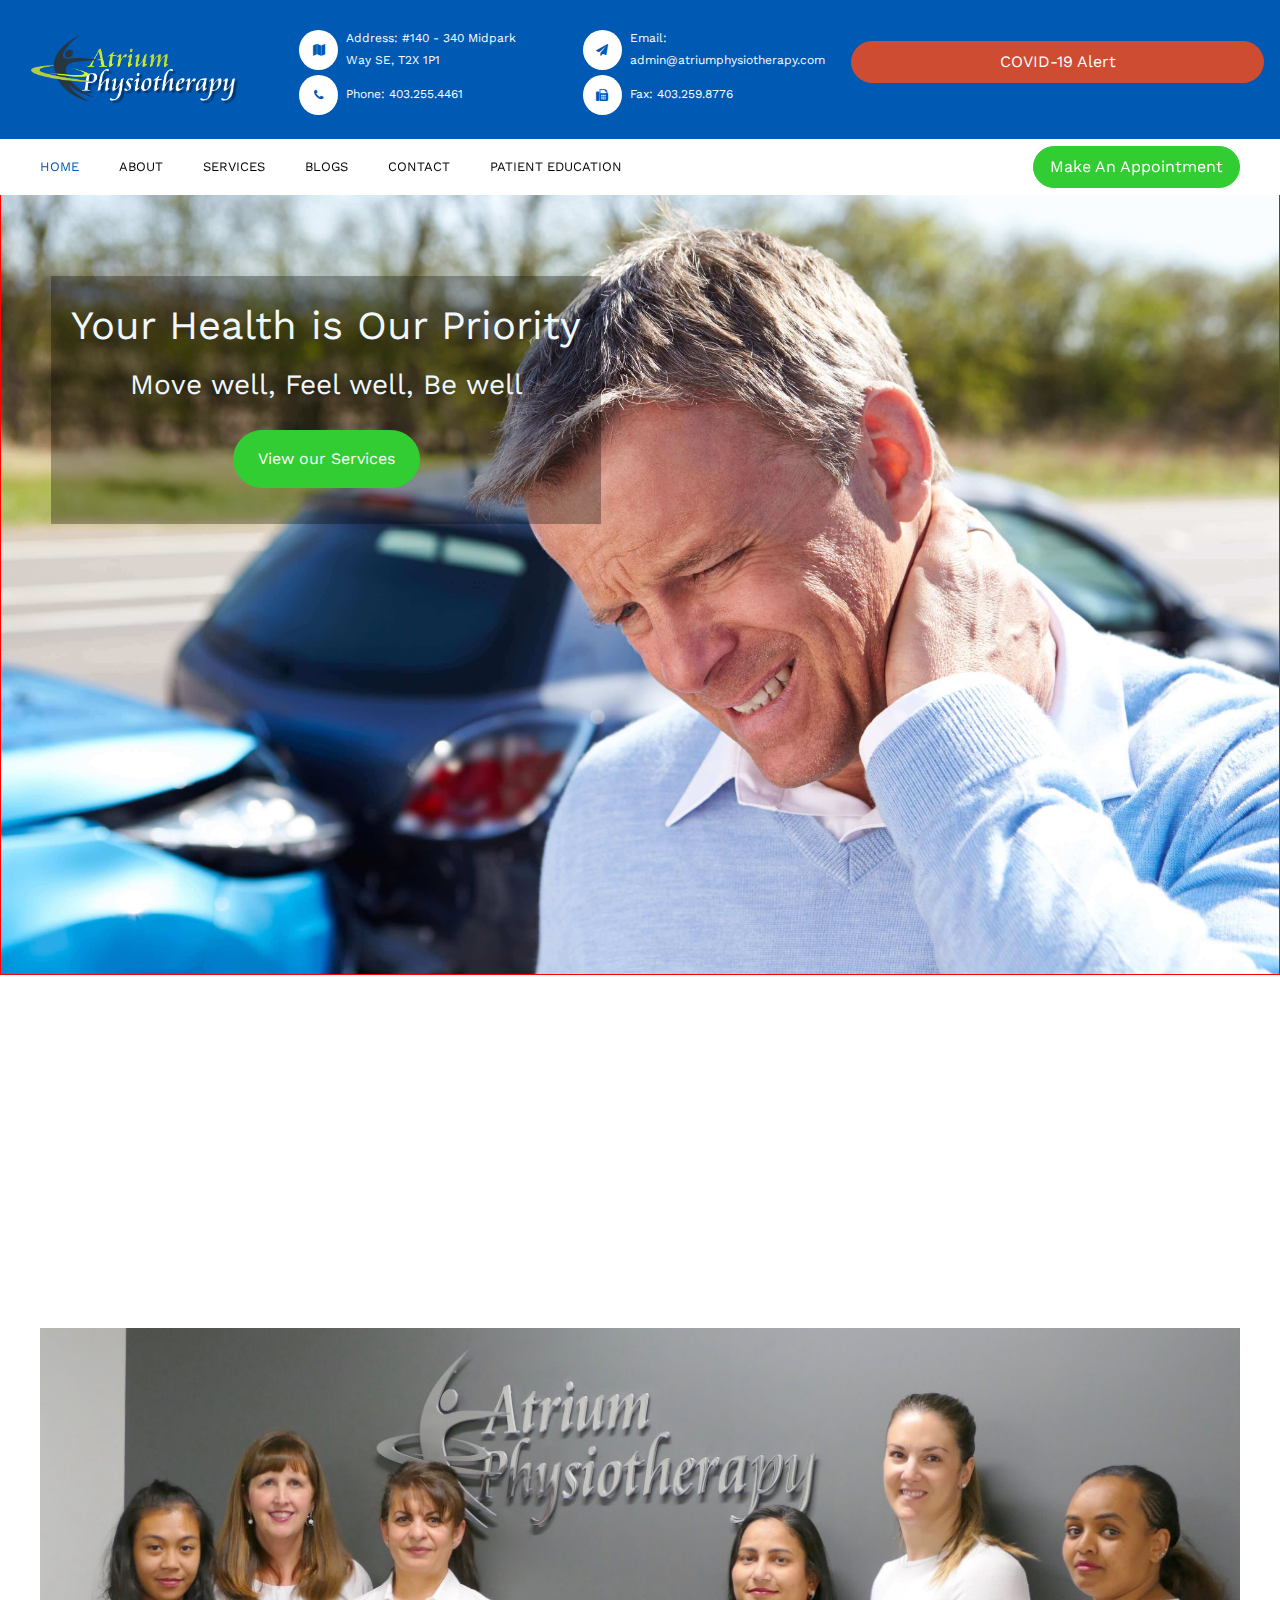
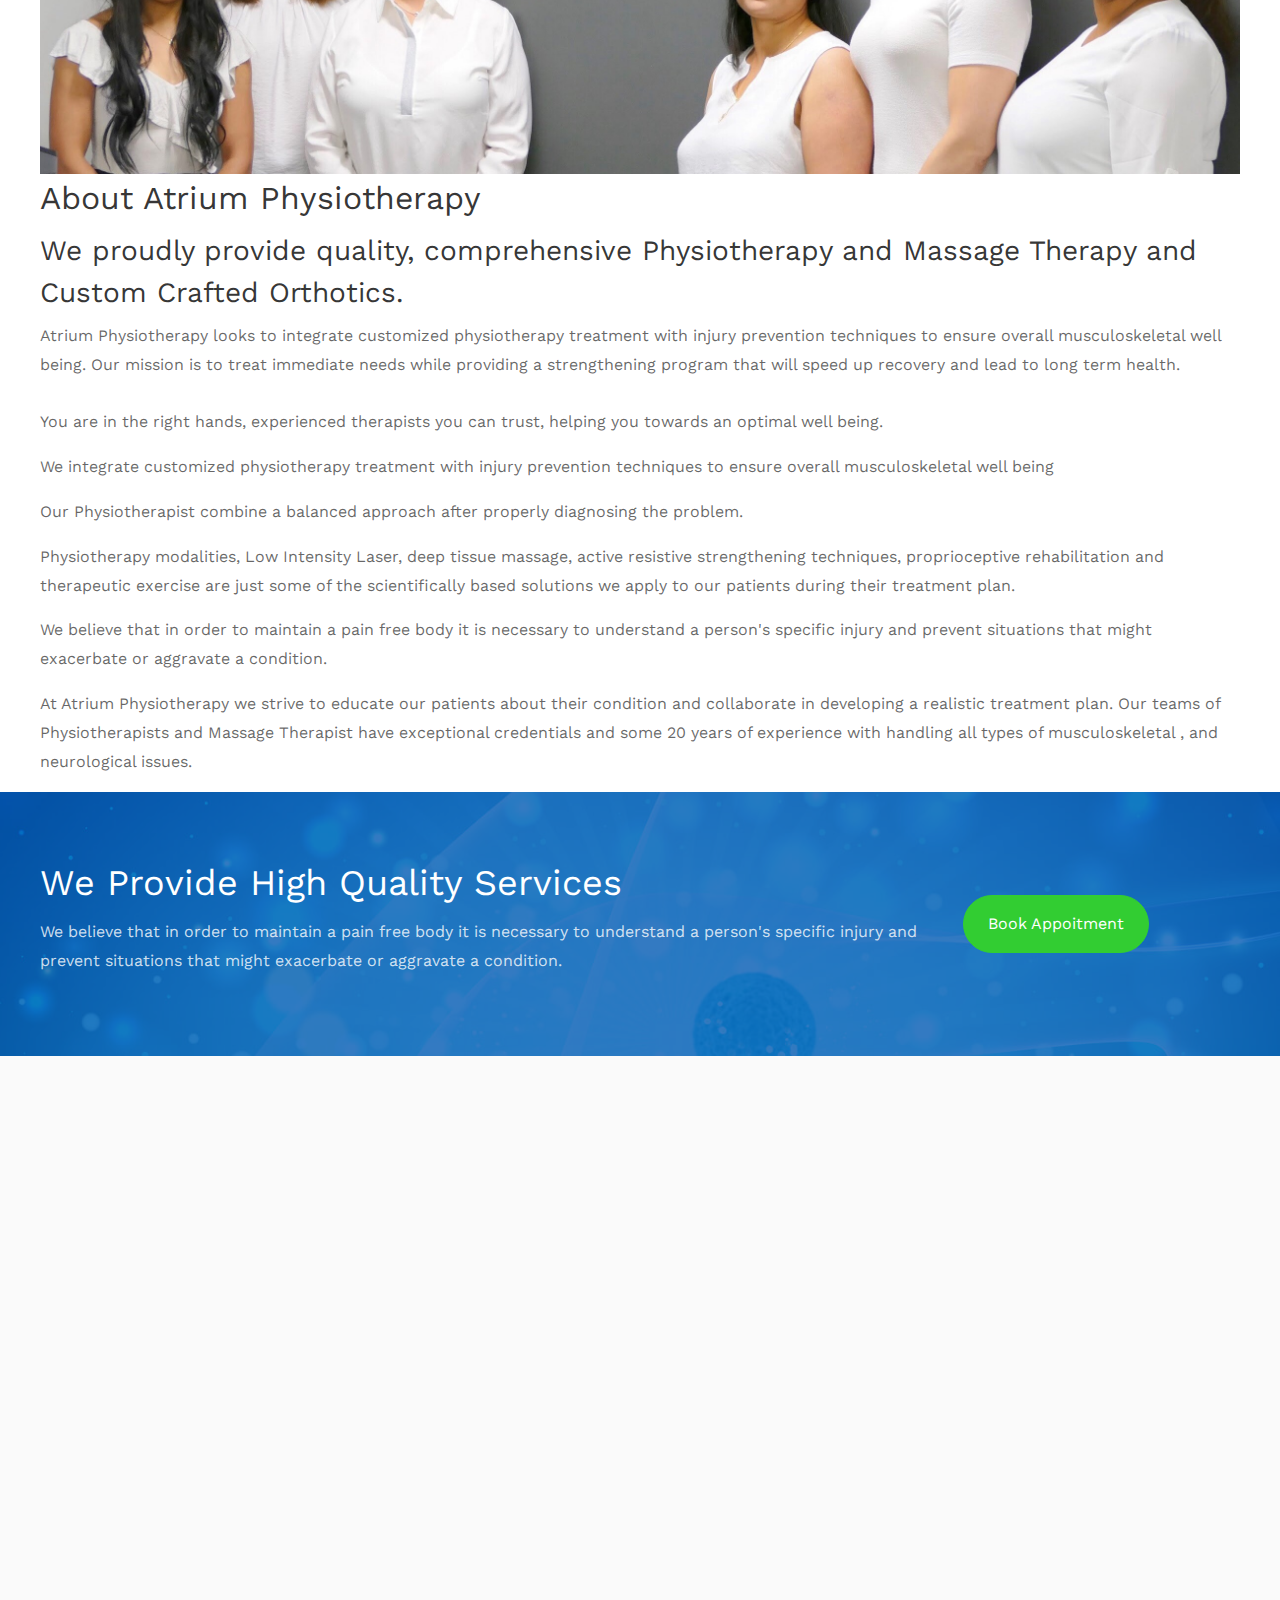
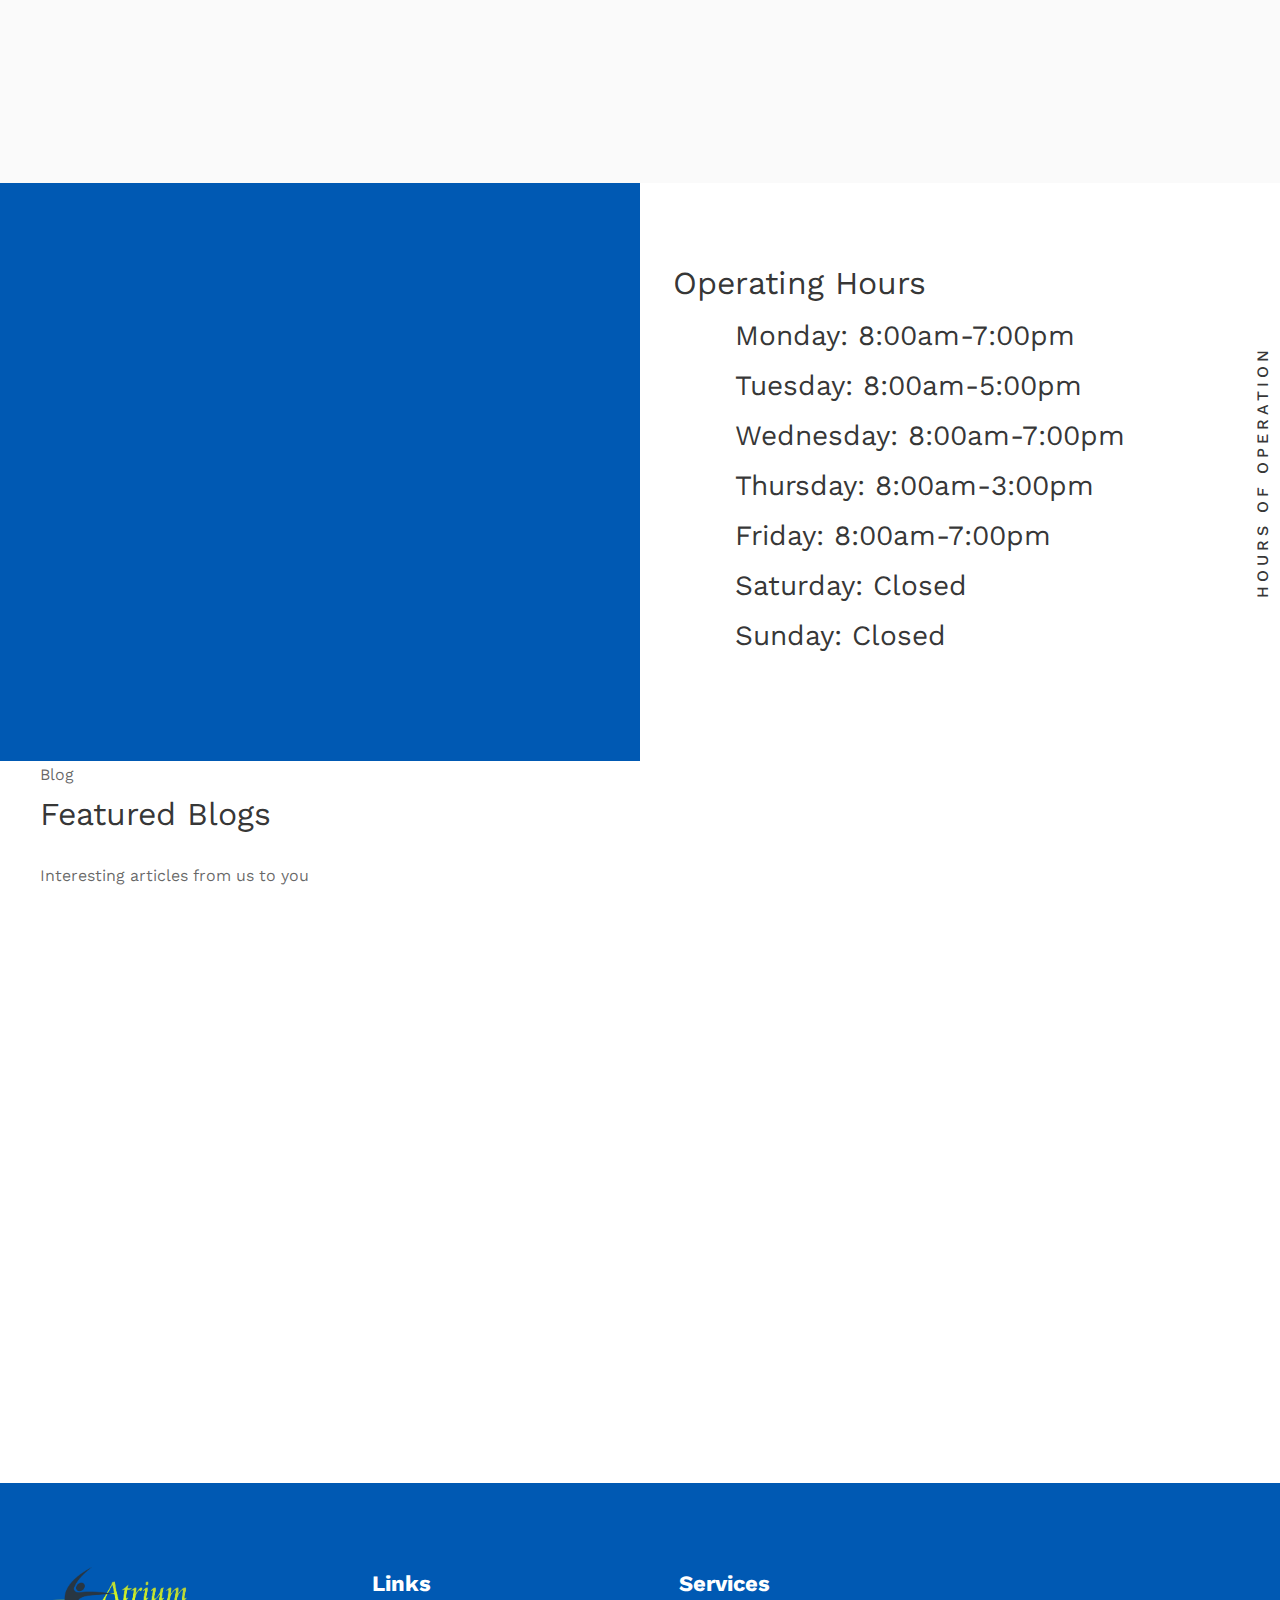
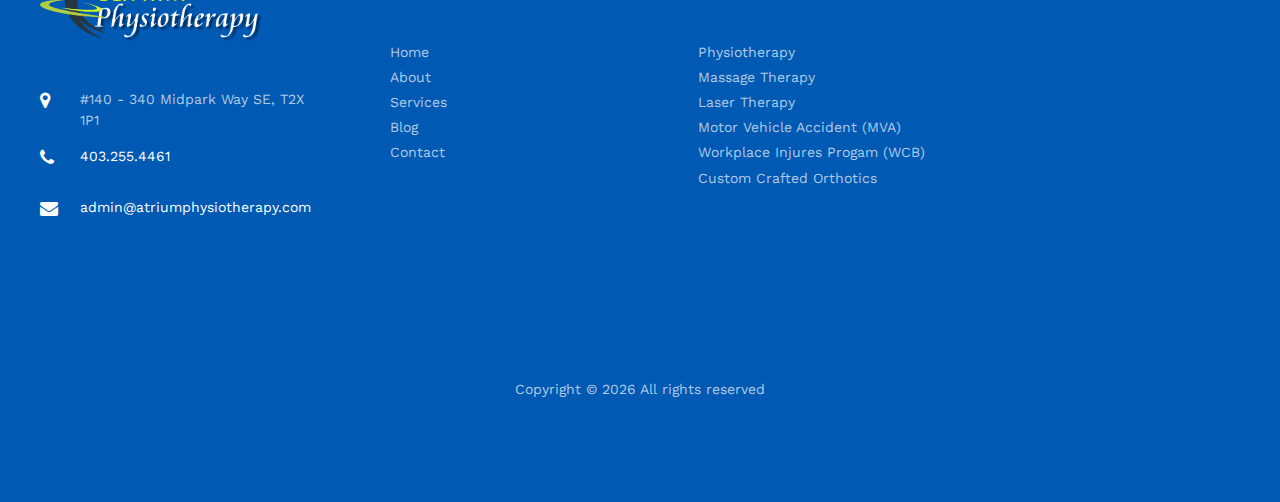
==== commit 19562b78: "changes to hours of operations" ====
--- a/index.html
+++ b/index.html
@@ -764,47 +764,32 @@
             </form>
           </div>
           <div class="col-lg-6 p-5 bg-counter aside-stretch">
-            <h3 class="vr">About Atrium Physiotherapy Facts</h3>
+            <h3 class="vr">Hours Of Operation</h3>
             <div class="row pt-4 mt-1">
-              <div
-                class="col-md-6 d-flex justify-content-center counter-wrap ftco-animate"
-              >
-                <div class="block-18 p-5 bg-light">
-                  <div class="text">
-                    <strong class="number" data-number="28">0</strong>
-                    <span>Years of Experience</span>
-                  </div>
-                </div>
-              </div>
-              <div
-                class="col-md-6 d-flex justify-content-center counter-wrap ftco-animate"
-              >
-                <div class="block-18 p-5 bg-light">
-                  <div class="text">
-                    <strong class="number" data-number="7">0</strong>
-                    <span>Different Services</span>
-                  </div>
-                </div>
-              </div>
-              <div
-                class="col-md-6 d-flex justify-content-center counter-wrap ftco-animate"
-              >
-                <div class="block-18 p-5 bg-light">
-                  <div class="text">
-                    <strong class="number" data-number="4">0</strong>
-                    <span>Practitioners</span>
-                  </div>
-                </div>
-              </div>
-              <div
-                class="col-md-6 d-flex justify-content-center counter-wrap ftco-animate"
-              >
-                <div class="block-18 p-5 bg-light">
-                  <div class="text">
-                    <strong class="number" data-number="5">0</strong>
-                    <span>Staff</span>
-                  </div>
-                </div>
+              <div class="ftco-footer-widget mb-5">
+                <h2 class="ftco-heading-2">Operating Hours</h2>
+                <h3 class="open-hours pl-4">
+                  <span class="ion-ios-time mr-3"></span>Monday: 8:00am-7:00pm
+                </h3>
+                <h3 class="open-hours pl-4">
+                  <span class="ion-ios-time mr-3"></span>Tuesday: 8:00am-5:00pm
+                </h3>
+                <h3 class="open-hours pl-4">
+                  <span class="ion-ios-time mr-3"></span>Wednesday:
+                  8:00am-7:00pm
+                </h3>
+                <h3 class="open-hours pl-4">
+                  <span class="ion-ios-time mr-3"></span>Thursday: 8:00am-3:00pm
+                </h3>
+                <h3 class="open-hours pl-4">
+                  <span class="ion-ios-time mr-3"></span>Friday: 8:00am-7:00pm
+                </h3>
+                <h3 class="open-hours pl-4">
+                  <span class="ion-ios-time mr-3"></span>Saturday: Closed
+                </h3>
+                <h3 class="open-hours pl-4">
+                  <span class="ion-ios-time mr-3"></span>Sunday: Closed
+                </h3>
               </div>
             </div>
           </div>
@@ -820,11 +805,9 @@
 
     <section class="featured-blogs">
       <div class="container">
-          <div class="col-md-8 text-center heading-section ftco-animate">
-            <span class="subheading">Blog</span>
-            <h2 class="mb-4">Featured Blogs</h2>
-            <p>Interesting articles from us to you</p>
-          </div>
+        <span class="subheading">Blog</span>
+        <h2 class="mb-4">Featured Blogs</h2>
+        <p>Interesting articles from us to you</p>
 
         <div class="blog-thumbnail">
           <div class="col-md-4 ftco-animate">
@@ -862,7 +845,10 @@
           </div>
           <div class="col-md-4 ftco-animate">
             <div class="blog-entry">
-              <a href="blog-single.php?bID=2019062776" class="block-20" style=""
+              <a
+                href="blog-single.php?bID=2019062776"
+                class="blog-post-image featured-second"
+                style=""
                 ><div class="meta-date text-center p-2">
                   <span class="day">27</span> <span class="mos">Jun</span
                   ><span class="yr">2019</span>
@@ -893,7 +879,9 @@
           </div>
           <div class="col-md-4 ftco-animate">
             <div class="blog-entry">
-              <a href="blog-single.php?bID=199" class="block-20"
+              <a
+                href="blog-single.php?bID=199"
+                class="blog-post-image featured-third"
                 ><div class="meta-date text-center p-2">
                   <span class="day">1</span> <span class="mos">Jan</span
                   ><span class="yr">2019</span>
@@ -1077,30 +1065,6 @@
             </div>
           </div>
           <div class="col-md">
-            <div class="ftco-footer-widget mb-5">
-              <h2 class="ftco-heading-2">Operating Hours</h2>
-              <h3 class="open-hours pl-4">
-                <span class="ion-ios-time mr-3"></span>Monday: 8:00am-7:00pm
-              </h3>
-              <h3 class="open-hours pl-4">
-                <span class="ion-ios-time mr-3"></span>Tuesday: 8:00am-5:00pm
-              </h3>
-              <h3 class="open-hours pl-4">
-                <span class="ion-ios-time mr-3"></span>Wednesday: 8:00am-7:00pm
-              </h3>
-              <h3 class="open-hours pl-4">
-                <span class="ion-ios-time mr-3"></span>Thursday: 8:00am-3:00pm
-              </h3>
-              <h3 class="open-hours pl-4">
-                <span class="ion-ios-time mr-3"></span>Friday: 8:00am-7:00pm
-              </h3>
-              <h3 class="open-hours pl-4">
-                <span class="ion-ios-time mr-3"></span>Saturday: Closed
-              </h3>
-              <h3 class="open-hours pl-4">
-                <span class="ion-ios-time mr-3"></span>Sunday: Closed
-              </h3>
-            </div>
             <!--
                 <div class="ftco-footer-widget mb-5">
                   <h2 class="ftco-heading-2">Subscribe to Us!</h2>
--- a/css/style.css
+++ b/css/style.css
@@ -10493,6 +10493,15 @@
   background-image: url("/images/ims1.jpg")
 }
 
+.featured-second {
+  background-image: url("/images/golf.jpg");
+}
+
+.featured-third {
+  background-image: url("/images/art.jpg");
+}
+
+
 @media (min-width: 768px) {
   .blog-entry {
     margin-bottom: 30px;
